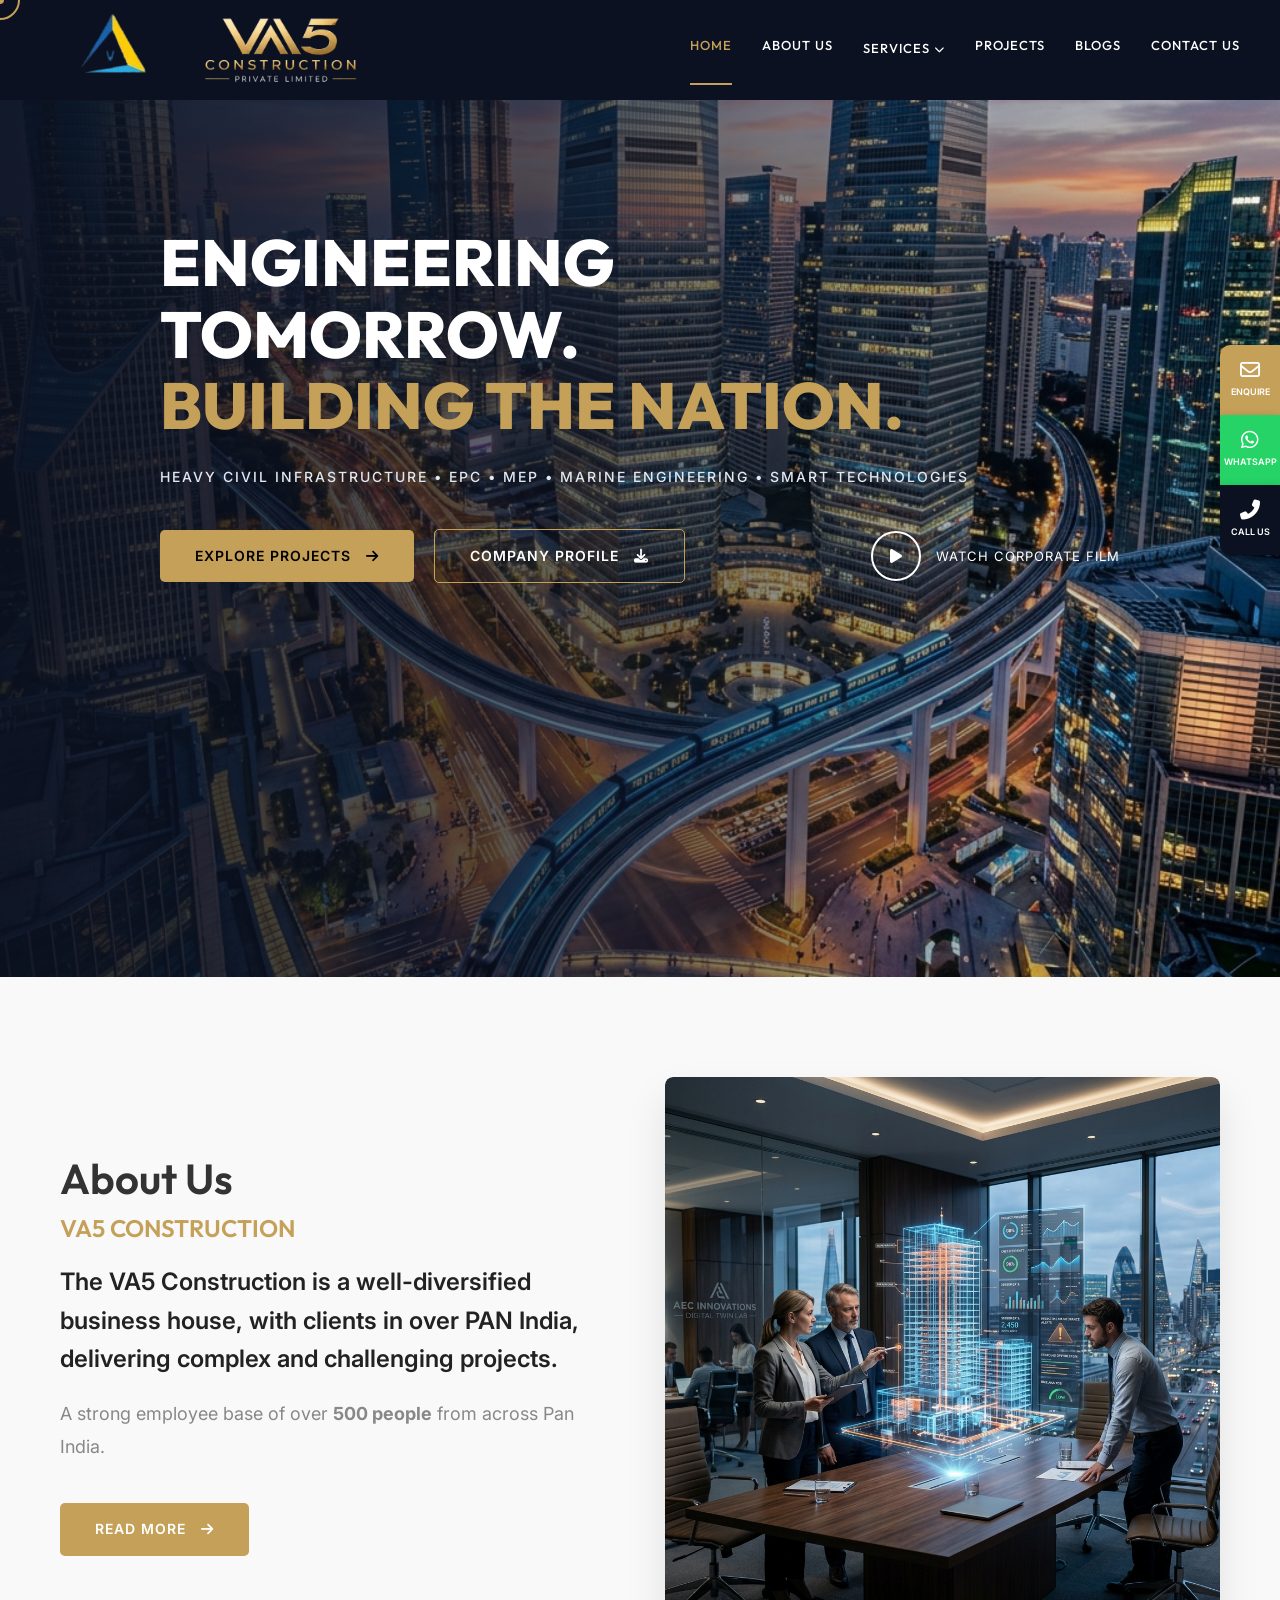
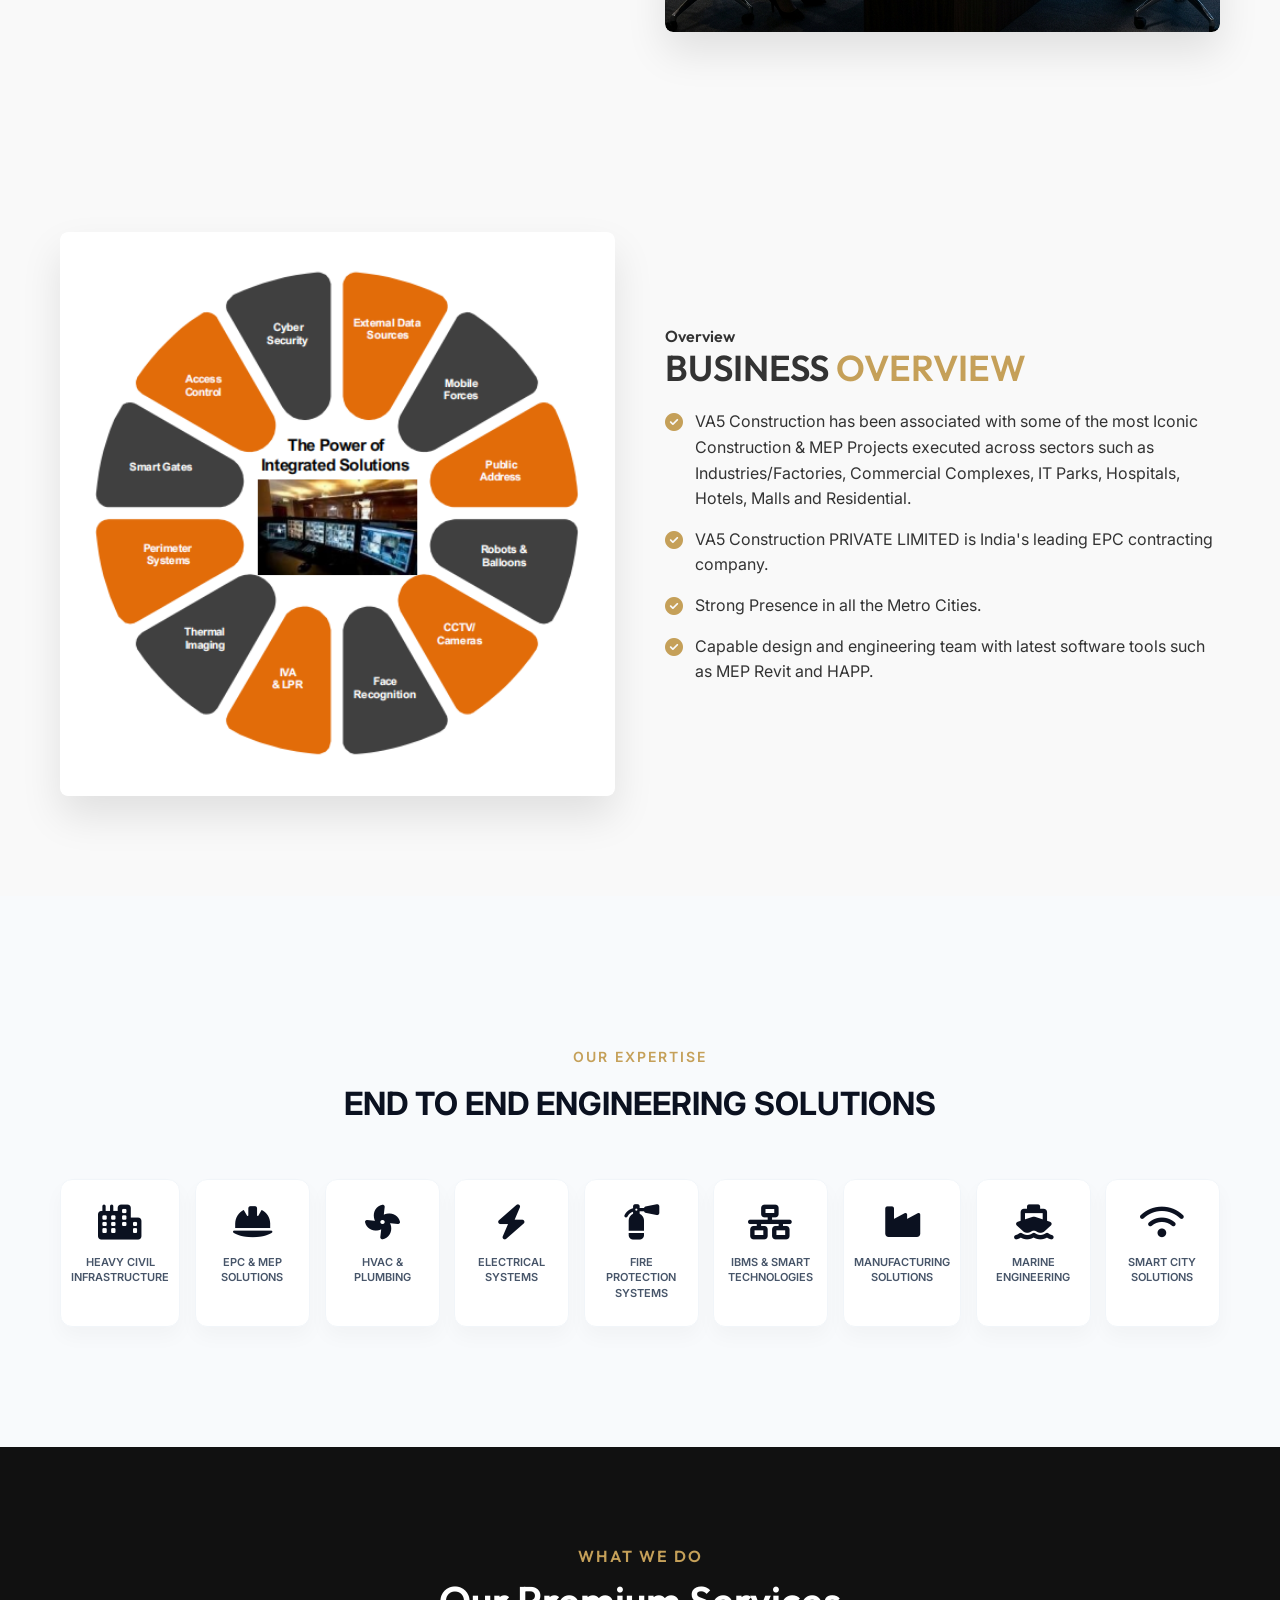
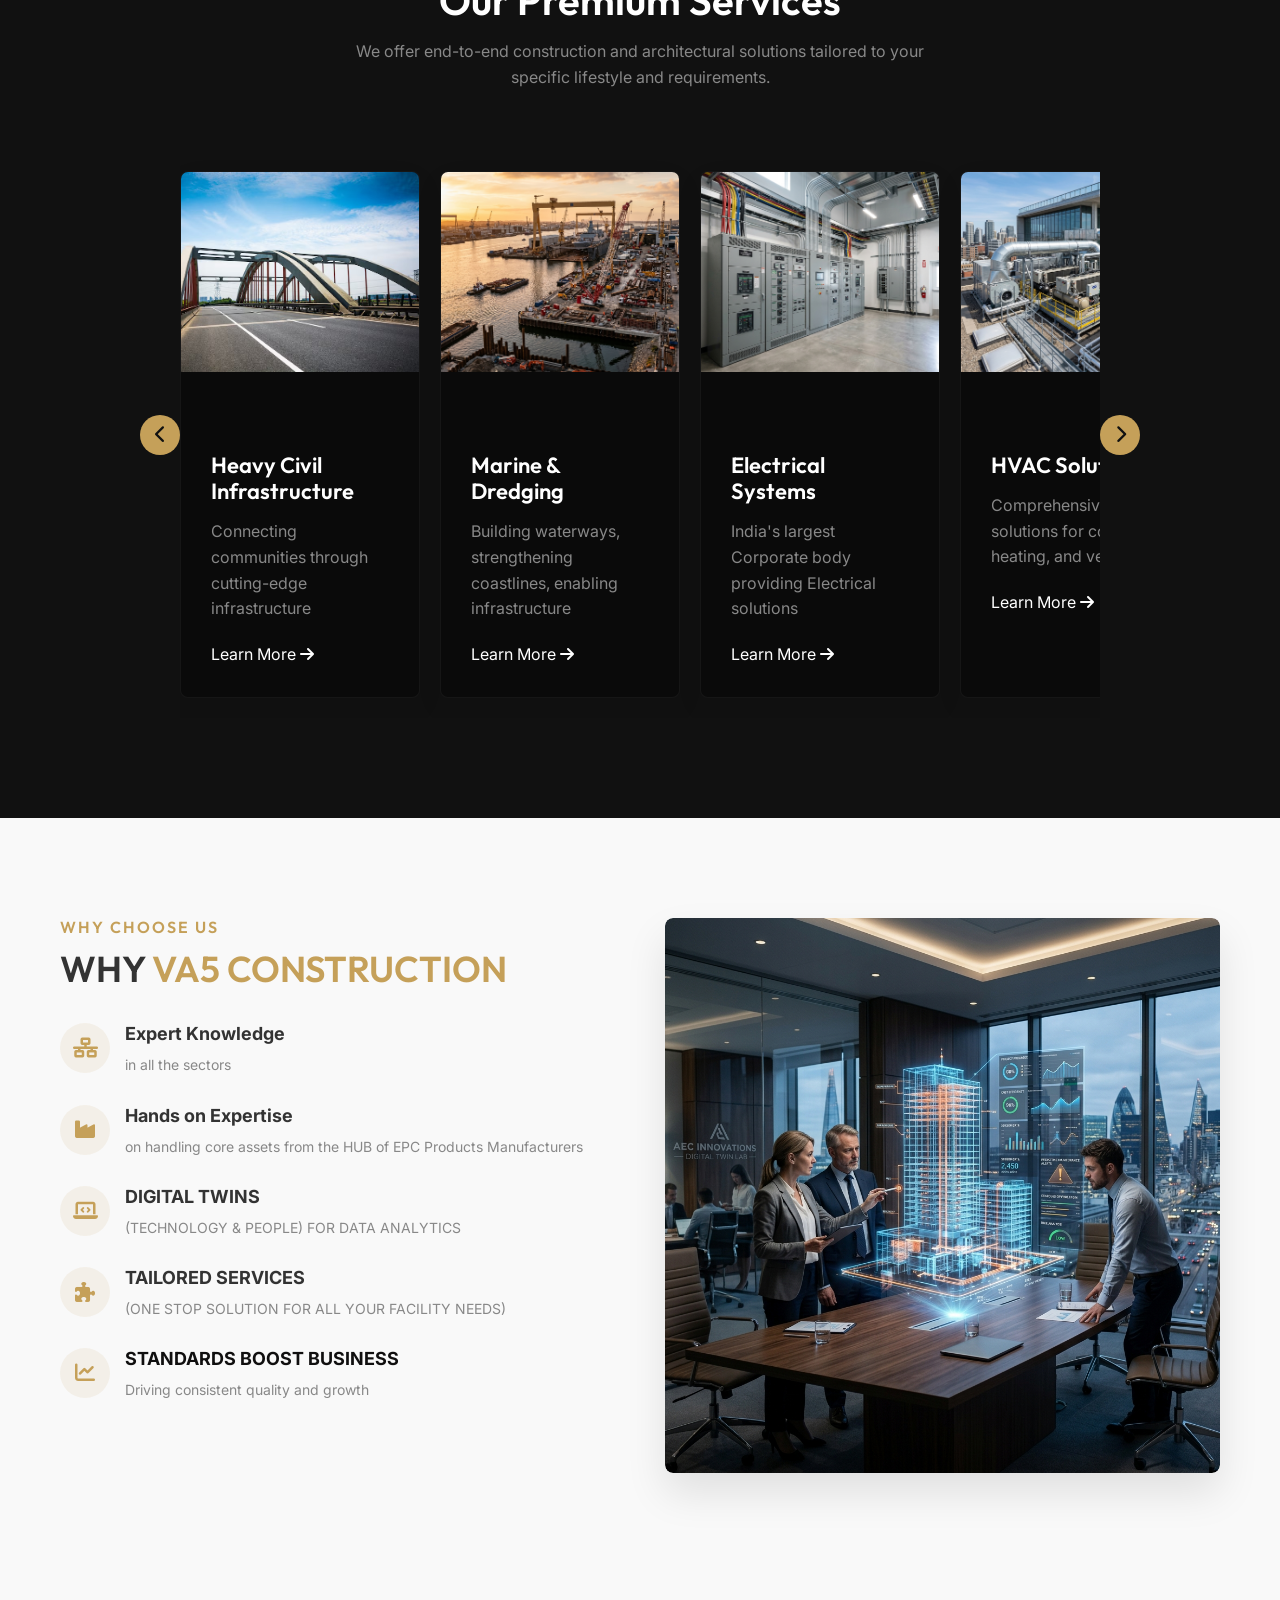
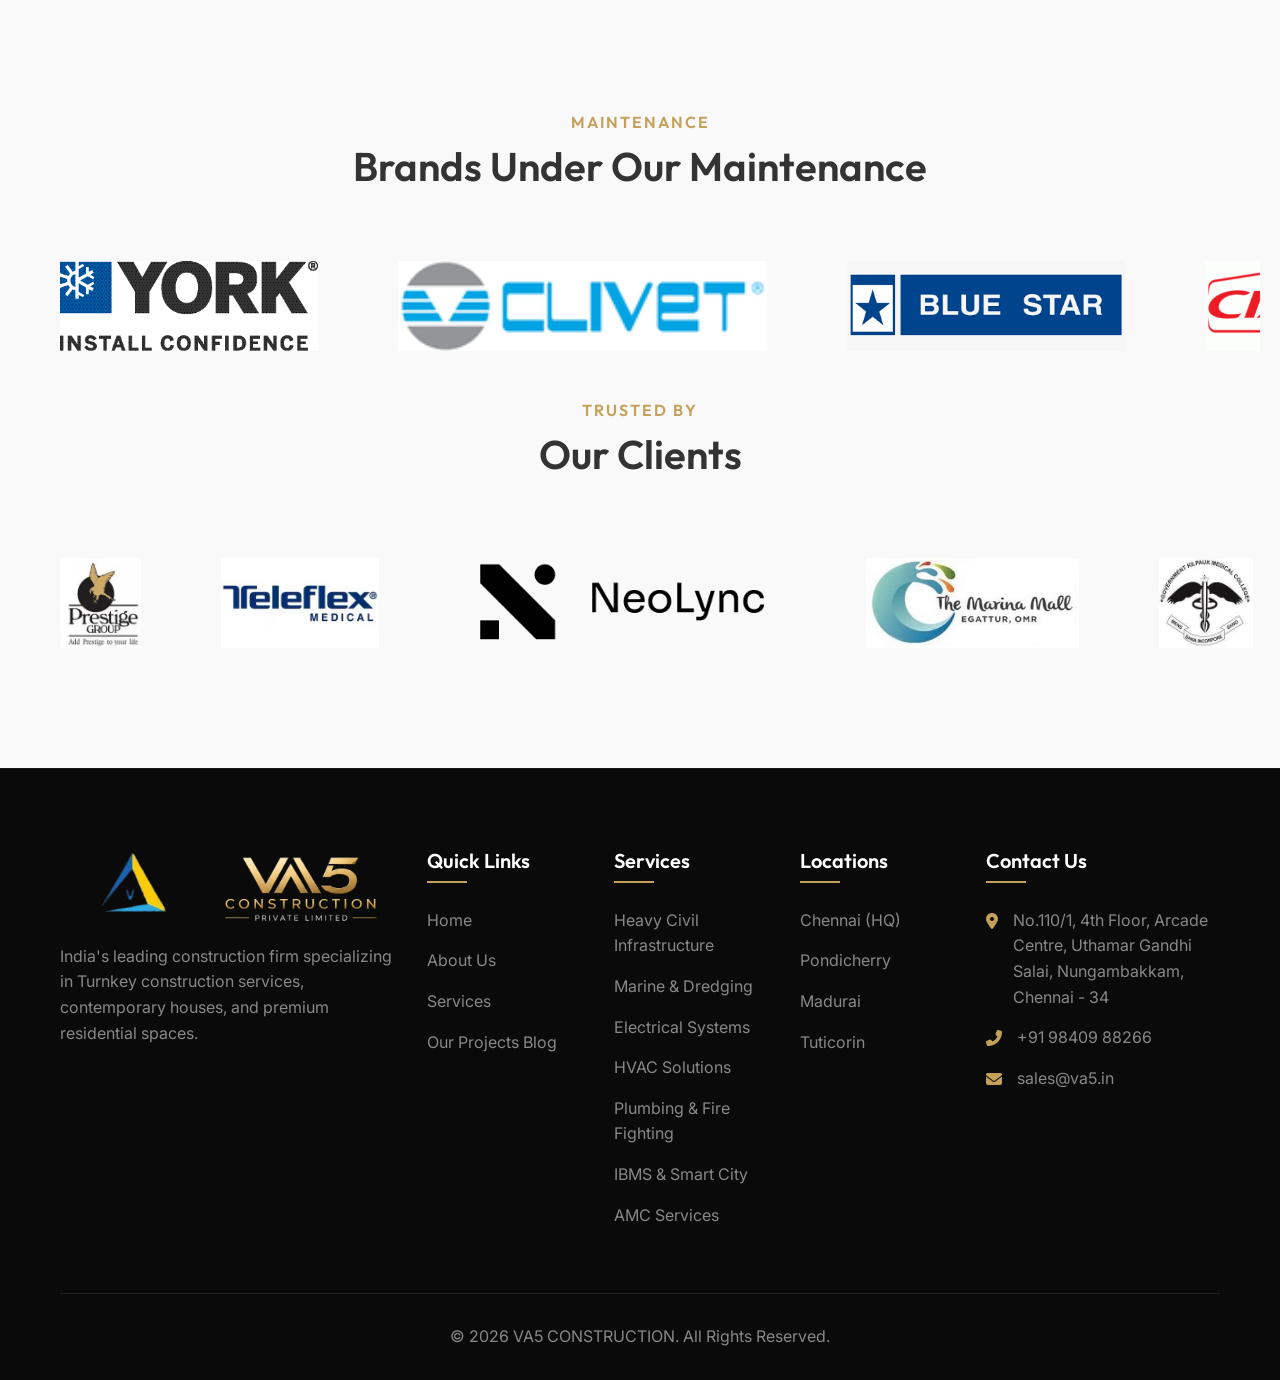
==== index.html @ 1f19b922 "New" ====
<!DOCTYPE html>

<html lang="en">

<head>
    <meta charset="utf-8" />
    <meta content="width=device-width, initial-scale=1.0" name="viewport" />
    <meta content="VA5 CONSTRUCTION - Building dream homes and commercial spaces with quality and expertise in Chennai"
        name="description" />
    <title>VA5 CONSTRUCTION | Top Builders in Chennai</title>
    <link href="css/style.css" rel="stylesheet" />
    <link href="https://cdnjs.cloudflare.com/ajax/libs/font-awesome/6.4.0/css/all.min.css" rel="stylesheet" />
</head>

<body>
    <!-- Top Bar -->
    <div class="top-bar">
        <a href="tel:+914445550705"><i class="fas fa-phone-alt"></i> +91 44 4555 0705</a>
        <a href="mailto:info@va5construction.com"><i class="far fa-envelope"></i> info@va5construction.com</a>
    </div>
    <!-- Header -->
    <header>
        <div class="container navbar">
            <div class="logo">
                <img src="images/corporate/logo_cutout_fixed.png" style="height: 50px; margin-right: 15px;"
                    alt="VA5 Icon" />
                <img src="images/corporate/VA5.png" style="height: 40px;" alt="VA5 Construction" />
            </div>
            <nav class="nav-links">
                <a href="index.html" class="active">HOME</a>
                <a href="about.html">ABOUT US</a>
                <div class="nav-dropdown">
                    <a href="services.html" class="nav-dropdown-trigger">SERVICES <i class="fas fa-chevron-down" style="font-size: 10px;"></i></a>
                    <div class="nav-dropdown-content">
                        <a href="services.html#heavy-civil">Heavy Civil Infrastructure</a>
                        <a href="services.html#marine">Marine & Dredging Solutions</a>
                        <a href="services.html#electrical">Electrical Systems</a>
                        <a href="services.html#hvac">HVAC Solutions</a>
                        <a href="services.html#plumbing">Plumbing & Fire Fighting</a>
                        <a href="services.html#ibms">IBMS & Smart City</a>
                        <a href="services.html#amc">AMC Services</a>
                    </div>
                </div>
                <a href="projects.html">PROJECTS</a>
                <a href="blog.html">BLOGS</a>
                <a href="contact.html">CONTACT US</a>
            </nav>
            <button class="mobile-menu-btn">
                <i class="fas fa-bars"></i>
            </button>
        </div>
    </header>

    <!-- Hero Section -->
    <section class="hero">
        <div class="hero-slide active" style="background-image: url('images/hero_cityscape.png');"></div>
        <div class="hero-slide" style="background-image: url('images/hero_factory.png');"></div>
        <div class="hero-slide" style="background-image: url('images/hero_marine.png');"></div>
        <div class="hero-overlay"
            style="background: linear-gradient(to right, rgba(11,17,32,0.9) 0%, rgba(11,17,32,0.6) 50%, transparent 100%);">
        </div>
        <div class="container hero-content">
            <h1 class="reveal-up delay-100">ENGINEERING<br />TOMORROW.<br /><span>BUILDING THE NATION.</span></h1>
            <div class="hero-subtext reveal-up delay-200">
                HEAVY CIVIL INFRASTRUCTURE &bull; EPC &bull; MEP &bull; MARINE ENGINEERING &bull; SMART TECHNOLOGIES
            </div>
            <div class="hero-buttons reveal-up delay-300"
                style="display: flex; gap: 20px; align-items: center; flex-wrap: wrap;">
                <a class="btn" href="projects.html" style="background: var(--primary-color); color: #000;">EXPLORE
                    PROJECTS <i class="fas fa-arrow-right" style="margin-left: 10px;"></i></a>
                <a class="btn" href="Coporate Profile - VA5.pdf" target="_blank"
                    style="border: 1px solid var(--primary-color); background: transparent; color: #fff;">COMPANY
                    PROFILE <i class="fas fa-download" style="margin-left: 10px;"></i></a>
                <a class="btn-play" href="images/projects/Kunthukal Project 1.mp4" target="_blank"><i
                        class="fas fa-play"></i> WATCH CORPORATE FILM</a>
            </div>
        </div>

        <!-- Stats Bar -->
        <div class="stats-bar-wrapper reveal-up delay-400">
            <div class="stats-bar">
                <div class="stat-item">
                    <i class="far fa-building stat-icon"></i>
                    <div class="stat-text"><strong>2022</strong><span>ESTABLISHED</span></div>
                </div>
                <div class="stat-item">
                    <i class="fas fa-users stat-icon"></i>
                    <div class="stat-text"><strong>100+</strong><span>PROFESSIONALS</span></div>
                </div>
                <div class="stat-item">
                    <i class="fas fa-crane stat-icon"></i>
                    <div class="stat-text"><strong>500+</strong><span>PROJECTS DELIVERED</span></div>
                </div>
                <div class="stat-item">
                    <i class="fas fa-cog stat-icon"></i>
                    <div class="stat-text"><strong>25+</strong><span>ENGINEERING DISCIPLINES</span></div>
                </div>
                <div class="stat-item">
                    <i class="fas fa-map-marker-alt stat-icon"></i>
                    <div class="stat-text"><strong>PAN INDIA</strong><span>OPERATIONS</span></div>
                </div>
            </div>
        </div>
    </section>

    <!-- About Us Section -->
    <section class="section" style="background-color: var(--bg-light);">
        <div class="container">
            <div class="about-grid" style="align-items: center;">
                <div class="about-text reveal-left">
                    <h2 style="font-size: 42px; margin-bottom: 10px;">About Us</h2>
                    <h3 style="color: var(--primary-color); font-size: 24px; margin-bottom: 20px;">VA5 CONSTRUCTION</h3>
                    <p style="font-size: 24px; font-weight: 600; line-height: 1.6; margin-top: 20px; color: #222;">
                        The VA5 Construction is a well-diversified business house, with clients in over PAN India, delivering complex and challenging projects.
                    </p>
                    <p style="font-size: 18px; line-height: 1.8;">
                        A strong employee base of over <strong>500 people</strong> from across Pan India.
                    </p>
                    <a href="about.html" class="btn" style="margin-top: 20px;">READ MORE <i class="fas fa-arrow-right" style="margin-left: 10px;"></i></a>
                </div>
                <div class="about-img reveal-right">
                    <img src="images/why_us.png" alt="About VA5 Construction" style="width: 100%; border-radius: 8px; box-shadow: 0 10px 30px rgba(0,0,0,0.1);" />
                </div>
            </div>
        </div>
    </section>

    <!-- Business Overview Section -->
    <section class="section">
        <div class="container">
            <div class="about-grid" style="align-items: center;">
                <div class="about-img reveal-left">
                    <img src="images/service_business_overview.png" alt="Business Overview" style="width: 100%; border-radius: 8px; box-shadow: 0 10px 30px rgba(0,0,0,0.1);" />
                </div>
                <div class="about-text reveal-right">
                    <h4>Overview</h4>
                    <h2 style="font-size: 36px; margin-bottom: 20px;">BUSINESS <span>OVERVIEW</span></h2>
                    
                    <ul style="list-style-type: none; padding: 0;">
                        <li style="margin-bottom: 15px; display: flex; align-items: flex-start;">
                            <i class="fas fa-check-circle" style="color: var(--primary-color); margin-top: 5px; margin-right: 12px; font-size: 18px;"></i>
                            <span style="font-size: 16px; line-height: 1.6; color: var(--text-dark);">VA5 Construction has been associated with some of the most Iconic Construction &amp; MEP Projects executed across sectors such as Industries/Factories, Commercial Complexes, IT Parks, Hospitals, Hotels, Malls and Residential.</span>
                        </li>
                        <li style="margin-bottom: 15px; display: flex; align-items: flex-start;">
                            <i class="fas fa-check-circle" style="color: var(--primary-color); margin-top: 5px; margin-right: 12px; font-size: 18px;"></i>
                            <span style="font-size: 16px; line-height: 1.6; color: var(--text-dark);">VA5 Construction PRIVATE LIMITED is India's leading EPC contracting company.</span>
                        </li>
                        <li style="margin-bottom: 15px; display: flex; align-items: flex-start;">
                            <i class="fas fa-check-circle" style="color: var(--primary-color); margin-top: 5px; margin-right: 12px; font-size: 18px;"></i>
                            <span style="font-size: 16px; line-height: 1.6; color: var(--text-dark);">Strong Presence in all the Metro Cities.</span>
                        </li>
                        <li style="margin-bottom: 15px; display: flex; align-items: flex-start;">
                            <i class="fas fa-check-circle" style="color: var(--primary-color); margin-top: 5px; margin-right: 12px; font-size: 18px;"></i>
                            <span style="font-size: 16px; line-height: 1.6; color: var(--text-dark);">Capable design and engineering team with latest software tools such as MEP Revit and HAPP.</span>
                        </li>
                    </ul>
                </div>
            </div>
        </div>
    </section>

    <!-- Expertise Section -->
    <section class="expertise-section section">
        <div class="container">
            <div class="expertise-title reveal-up">Our Expertise</div>
            <div class="expertise-subtitle reveal-up delay-100">END TO END ENGINEERING SOLUTIONS</div>

            <div class="expertise-grid">
                <div class="expertise-card reveal-scale delay-100"><i class="fas fa-city"></i><span>Heavy
                        Civil<br />Infrastructure</span></div>
                <div class="expertise-card reveal-scale delay-200"><i class="fas fa-hard-hat"></i><span>EPC &
                        MEP<br />Solutions</span></div>
                <div class="expertise-card reveal-scale delay-300"><i class="fas fa-fan"></i><span>HVAC
                        &<br />Plumbing</span></div>
                <div class="expertise-card reveal-scale delay-400"><i
                        class="fas fa-bolt"></i><span>Electrical<br />Systems</span></div>
                <div class="expertise-card reveal-scale delay-500"><i class="fas fa-fire-extinguisher"></i><span>Fire
                        Protection<br />Systems</span></div>
                <div class="expertise-card reveal-scale delay-600"><i class="fas fa-network-wired"></i><span>IBMS &
                        Smart<br />Technologies</span></div>
                <div class="expertise-card reveal-scale delay-100"><i
                        class="fas fa-industry"></i><span>Manufacturing<br />Solutions</span></div>
                <div class="expertise-card reveal-scale delay-200"><i
                        class="fas fa-ship"></i><span>Marine<br />Engineering</span></div>
                <div class="expertise-card reveal-scale delay-300"><i class="fas fa-wifi"></i><span>Smart
                        City<br />Solutions</span></div>
            </div>
        </div>
    </section>
    <!-- Services Overview -->
    <section class="section section-dark">
        <div class="container">
            <div class="section-title reveal-up">
                <h4>What We Do</h4>
                <h2>Our Premium Services</h2>
                <p>We offer end-to-end construction and architectural solutions tailored to your specific lifestyle and
                    requirements.</p>
            </div>
                        <div class="services-carousel-container">
                <button class="carousel-btn prev" id="servPrev"><i class="fas fa-chevron-left"></i></button>
                <div class="services-slider" id="servSlider">
                    <!-- Slide 1 -->
                    <div class="service-card tilt-card">
                        <div class="service-img">
                            <img alt="Heavy Civil Infrastructure" src="images/HEAVY CIVIL INFRASTRUCTURE/Bridges Roads & Infrastructure Development Works.png" style="height: 200px; object-fit: cover;" />
                        </div>
                        <div class="service-content">
                            <h3>Heavy Civil Infrastructure</h3>
                            <p>Connecting communities through cutting-edge infrastructure</p>
                            <a href="services.html" class="service-link">Learn More <i class="fas fa-arrow-right"></i></a>
                        </div>
                    </div>
                    <!-- Slide 2 -->
                    <div class="service-card tilt-card">
                        <div class="service-img">
                            <img alt="Marine & Dredging Solutions" src="images/hero_marine.png" style="height: 200px; object-fit: cover;" />
                        </div>
                        <div class="service-content">
                            <h3>Marine & Dredging</h3>
                            <p>Building waterways, strengthening coastlines, enabling infrastructure</p>
                            <a href="services.html" class="service-link">Learn More <i class="fas fa-arrow-right"></i></a>
                        </div>
                    </div>
                    <!-- Slide 3 -->
                    <div class="service-card tilt-card">
                        <div class="service-img">
                            <img alt="Electrical Systems" src="images/service_electrical.png" style="height: 200px; object-fit: cover;" />
                        </div>
                        <div class="service-content">
                            <h3>Electrical Systems</h3>
                            <p>India's largest Corporate body providing Electrical solutions</p>
                            <a href="services.html" class="service-link">Learn More <i class="fas fa-arrow-right"></i></a>
                        </div>
                    </div>
                    <!-- Slide 4 -->
                    <div class="service-card tilt-card">
                        <div class="service-img">
                            <img alt="HVAC Solutions" src="images/service_hvac.png" style="height: 200px; object-fit: cover;" />
                        </div>
                        <div class="service-content">
                            <h3>HVAC Solutions</h3>
                            <p>Comprehensive solutions for cooling, heating, and ventilation</p>
                            <a href="services.html" class="service-link">Learn More <i class="fas fa-arrow-right"></i></a>
                        </div>
                    </div>
                    <!-- Slide 5 -->
                    <div class="service-card tilt-card">
                        <div class="service-img">
                            <img alt="Plumbing & Fire Fighting" src="images/service_plumbing.png" style="height: 200px; object-fit: cover;" />
                        </div>
                        <div class="service-content">
                            <h3>Plumbing & Fire Fighting</h3>
                            <p>End-to-end solutions for robust building functionality</p>
                            <a href="services.html" class="service-link">Learn More <i class="fas fa-arrow-right"></i></a>
                        </div>
                    </div>
                    <!-- Slide 6 -->
                    <div class="service-card tilt-card">
                        <div class="service-img">
                            <img alt="IBMS & Smart City" src="images/service_verticals_ibms.png" style="height: 200px; object-fit: cover;" />
                        </div>
                        <div class="service-content">
                            <h3>IBMS & Smart City</h3>
                            <p>Advanced tech for secure, automated, and efficient infrastructure</p>
                            <a href="services.html" class="service-link">Learn More <i class="fas fa-arrow-right"></i></a>
                        </div>
                    </div>
                    <!-- Slide 7 -->
                    <div class="service-card tilt-card">
                        <div class="service-img">
                            <img alt="AMC Services" src="images/engineering_services.png" style="height: 200px; object-fit: cover;" />
                        </div>
                        <div class="service-content">
                            <h3>AMC Services</h3>
                            <p>Multi-brand maintenance capability for facility management</p>
                            <a href="services.html#amc" class="service-link">Learn More <i class="fas fa-arrow-right"></i></a>
                        </div>
                    </div>
                </div>
                <button class="carousel-btn next" id="servNext"><i class="fas fa-chevron-right"></i></button>
            </div>
            
            <script>
                document.addEventListener('DOMContentLoaded', function() {
                    const slider = document.getElementById('servSlider');
                    const prev = document.getElementById('servPrev');
                    const next = document.getElementById('servNext');
                    
                    if(slider && prev && next) {
                        const getScrollAmount = () => {
                            const card = slider.querySelector('.service-card');
                            return card ? card.offsetWidth + 20 : 280;
                        };
                        
                        next.addEventListener('click', () => {
                            slider.scrollBy({left: getScrollAmount(), behavior: 'smooth'});
                        });
                        
                        prev.addEventListener('click', () => {
                            slider.scrollBy({left: -getScrollAmount(), behavior: 'smooth'});
                        });

                        // Auto scroll function
                        function scrollRight() {
                            if (slider.scrollLeft + slider.clientWidth >= slider.scrollWidth - 10) {
                                slider.scrollTo({left: 0, behavior: 'smooth'});
                            } else {
                                slider.scrollBy({left: getScrollAmount(), behavior: 'smooth'});
                            }
                        }

                        let autoScroll = setInterval(scrollRight, 3000);

                        // Pause on hover
                        slider.parentElement.addEventListener('mouseenter', () => clearInterval(autoScroll));
                        slider.parentElement.addEventListener('mouseleave', () => {
                            autoScroll = setInterval(scrollRight, 3000);
                        });
                    }
                });
            </script>
        </div>
    </section>
    <!-- Why Choose Us Section -->
    <section class="section" id="why-us">
        <div class="container">
            <div class="about-grid" style="align-items: flex-start;">
                <div class="about-text reveal-left">
                    <h4
                        style="color: var(--primary-color); text-transform: uppercase; letter-spacing: 2px; margin-bottom: 10px;">
                        Why Choose Us</h4>
                    <h2 style="font-size: 36px; margin-bottom: 30px;">WHY <span>VA5 CONSTRUCTION</span></h2>
                    <div class="features" style="grid-template-columns: 1fr; gap: 25px; margin-top: 0;">
                        <div class="feature-item reveal-left delay-100">
                            <div class="feature-icon"><i class="fas fa-network-wired"></i></div>
                            <div>
                                <strong style="color: var(--text-dark); font-size: 18px;">Expert Knowledge</strong>
                                <p
                                    style="color: var(--text-muted); font-size: 14px; margin-top: 5px; margin-bottom: 0;">
                                    in all the sectors</p>
                            </div>
                        </div>
                        <div class="feature-item reveal-left delay-200">
                            <div class="feature-icon"><i class="fas fa-industry"></i></div>
                            <div>
                                <strong style="color: var(--text-dark); font-size: 18px;">Hands on Expertise</strong>
                                <p
                                    style="color: var(--text-muted); font-size: 14px; margin-top: 5px; margin-bottom: 0;">
                                    on handling core assets from the HUB of EPC Products Manufacturers</p>
                            </div>
                        </div>
                        <div class="feature-item reveal-left delay-300">
                            <div class="feature-icon"><i class="fas fa-laptop-code"></i></div>
                            <div>
                                <strong style="color: var(--text-dark); font-size: 18px;">DIGITAL TWINS</strong>
                                <p
                                    style="color: var(--text-muted); font-size: 14px; margin-top: 5px; margin-bottom: 0;">
                                    (TECHNOLOGY &amp; PEOPLE) FOR DATA ANALYTICS</p>
                            </div>
                        </div>
                        <div class="feature-item reveal-left delay-400">
                            <div class="feature-icon"><i class="fas fa-puzzle-piece"></i></div>
                            <div>
                                <strong style="color: var(--text-dark); font-size: 18px;">TAILORED SERVICES</strong>
                                <p
                                    style="color: var(--text-muted); font-size: 14px; margin-top: 5px; margin-bottom: 0;">
                                    (ONE STOP SOLUTION FOR ALL YOUR FACILITY NEEDS)</p>
                            </div>
                        </div>
                        <div class="feature-item reveal-left delay-500">
                            <div class="feature-icon"><i class="fas fa-chart-line"></i></div>
                            <div>
                                <strong style="color: #100f0f; font-size: 18px;">STANDARDS BOOST BUSINESS</strong>
                                <p
                                    style="color: var(--text-muted); font-size: 14px; margin-top: 5px; margin-bottom: 0;">
                                    Driving consistent quality and growth</p>
                            </div>
                        </div>
                    </div>
                </div>
                <div class="about-img reveal-right" style="position: sticky; top: 120px;">
                    <img alt="Why VA5 Construction" src="images/why_us.png" style="border-radius: 8px;" />
                </div>
            </div>
        </div>
    </section>
    <!-- Testimonials -->
    <section class="section">
                <!-- Brands Section -->
        <div class="container" style="max-width: 100%; overflow: hidden; padding-bottom: 40px; margin-top: 40px;">
            <div class="section-title reveal-up">
                <h4>Maintenance</h4>
                <h2>Brands Under Our Maintenance</h2>
            </div>
            <div class="marquee-container" style="background: transparent; padding: 10px 0;">
                <div class="marquee-content" style="animation-duration: 25s; animation-direction: reverse;">
                    <img src="images/brands/brand_0.png" alt="Brand 0"><img src="images/brands/brand_1.png" alt="Brand 1"><img src="images/brands/brand_2.png" alt="Brand 2"><img src="images/brands/brand_3.png" alt="Brand 3"><img src="images/brands/brand_4.png" alt="Brand 4"><img src="images/brands/brand_5.png" alt="Brand 5"><img src="images/brands/brand_6.png" alt="Brand 6"><img src="images/brands/brand_7.png" alt="Brand 7"><img src="images/brands/brand_8.png" alt="Brand 8"><img src="images/brands/brand_9.png" alt="Brand 9"><img src="images/brands/brand_10.png" alt="Brand 10">
                    <img src="images/brands/brand_0.png" alt="Brand 0"><img src="images/brands/brand_1.png" alt="Brand 1"><img src="images/brands/brand_2.png" alt="Brand 2"><img src="images/brands/brand_3.png" alt="Brand 3"><img src="images/brands/brand_4.png" alt="Brand 4"><img src="images/brands/brand_5.png" alt="Brand 5"><img src="images/brands/brand_6.png" alt="Brand 6"><img src="images/brands/brand_7.png" alt="Brand 7"><img src="images/brands/brand_8.png" alt="Brand 8"><img src="images/brands/brand_9.png" alt="Brand 9"><img src="images/brands/brand_10.png" alt="Brand 10">
                </div>
            </div>
        </div>

        <div class="container" style="max-width: 100%; overflow: hidden;">
            <div class="section-title reveal-up">
                <h4>Trusted By</h4>
                <h2>Our Clients</h2>
            </div>
            <div class="marquee-container">
                <div class="marquee-content">
                    <img src="images/clients/real_client_0.png" alt="Client 0"><img src="images/clients/real_client_1.png" alt="Client 1"><img src="images/clients/real_client_2.png" alt="Client 2"><img src="images/clients/real_client_3.png" alt="Client 3"><img src="images/clients/real_client_4.png" alt="Client 4"><img src="images/clients/real_client_5.png" alt="Client 5"><img src="images/clients/real_client_6.png" alt="Client 6"><img src="images/clients/real_client_7.png" alt="Client 7"><img src="images/clients/real_client_8.png" alt="Client 8"><img src="images/clients/real_client_9.png" alt="Client 9"><img src="images/clients/real_client_10.png" alt="Client 10"><img src="images/clients/real_client_11.png" alt="Client 11"><img src="images/clients/real_client_12.png" alt="Client 12"><img src="images/clients/real_client_13.png" alt="Client 13"><img src="images/clients/real_client_14.png" alt="Client 14"><img src="images/clients/real_client_15.png" alt="Client 15"><img src="images/clients/real_client_16.png" alt="Client 16"><img src="images/clients/real_client_17.png" alt="Client 17"><img src="images/clients/real_client_18.png" alt="Client 18">
                    <img src="images/clients/real_client_0.png" alt="Client 0"><img src="images/clients/real_client_1.png" alt="Client 1"><img src="images/clients/real_client_2.png" alt="Client 2"><img src="images/clients/real_client_3.png" alt="Client 3"><img src="images/clients/real_client_4.png" alt="Client 4"><img src="images/clients/real_client_5.png" alt="Client 5"><img src="images/clients/real_client_6.png" alt="Client 6"><img src="images/clients/real_client_7.png" alt="Client 7"><img src="images/clients/real_client_8.png" alt="Client 8"><img src="images/clients/real_client_9.png" alt="Client 9"><img src="images/clients/real_client_10.png" alt="Client 10"><img src="images/clients/real_client_11.png" alt="Client 11"><img src="images/clients/real_client_12.png" alt="Client 12"><img src="images/clients/real_client_13.png" alt="Client 13"><img src="images/clients/real_client_14.png" alt="Client 14"><img src="images/clients/real_client_15.png" alt="Client 15"><img src="images/clients/real_client_16.png" alt="Client 16"><img src="images/clients/real_client_17.png" alt="Client 17"><img src="images/clients/real_client_18.png" alt="Client 18">
                </div>
            </div>
        </div>
    </section>
    <!-- Footer -->
    <footer>
        <div class="container">
            <div class="footer-grid">
                <div class="footer-about">
                    <div class="logo">
                        <img src="images/corporate/logo_cutout_fixed.png" style="height: 40px; margin-right: 15px;"
                            alt="VA5 Icon" />
                        <img src="images/corporate/VA5.png" style="height: 32px;" alt="VA5 Construction" />
                    </div>
                    <p>India's leading construction firm specializing in Turnkey construction services, contemporary
                        houses, and premium residential spaces.</p>
                </div>
                <div>
                    <h3 class="footer-title">Quick Links</h3>
                    <ul class="footer-links">
                        <li><a href="index.html">Home</a></li>
                        <li><a href="about.html">About Us</a></li>
                        <li><a href="services.html">Services</a></li>
                        <li><a href="projects.html">Our Projects</a>
                            <a href="blog.html">Blog</a>
                        </li>
                    </ul>
                </div>
                <div>
                    <h3 class="footer-title">Services</h3>
                    <ul class="footer-links">
                        <li><a href="services.html#heavy-civil">Heavy Civil Infrastructure</a></li>
                        <li><a href="services.html#marine">Marine &amp; Dredging</a></li>
                        <li><a href="services.html#electrical">Electrical Systems</a></li>
                        <li><a href="services.html#hvac">HVAC Solutions</a></li>
                        <li><a href="services.html#plumbing">Plumbing &amp; Fire Fighting</a></li>
                        <li><a href="services.html#ibms">IBMS &amp; Smart City</a></li>
                        <li><a href="services.html#amc">AMC Services</a></li>
                    </ul>
                </div>
                <div>
                    <h3 class="footer-title">Locations</h3>
                    <ul class="footer-links">
                        <li><a href="#">Chennai (HQ)</a></li>
                        <li><a href="#">Pondicherry</a></li>
                        <li><a href="#">Madurai</a></li>
                        <li><a href="#">Tuticorin</a></li>
                    </ul>
                </div>
                <div>
                    <h3 class="footer-title">Contact Us</h3>
                    <ul class="footer-contact">
                        <li>
                            <i class="fas fa-map-marker-alt"></i>
                            <span>No.110/1, 4th Floor, Arcade Centre, Uthamar Gandhi Salai, Nungambakkam, Chennai -
                                34</span>
                        </li>
                        <li>
                            <i class="fas fa-phone-alt"></i>
                            <span>+91 98409 88266</span>
                        </li>
                        <li>
                            <i class="fas fa-envelope"></i>
                            <span>sales@va5.in</span>
                        </li>
                    </ul>
                </div>
            </div>
            <div class="footer-bottom">
                <p>© 2026 VA5 CONSTRUCTION. All Rights Reserved.</p>
            </div>
        </div>
    </footer>
    <!-- Floating Contact Buttons -->
    <div class="floating-contact">
        <a href="contact.html" class="floating-btn btn-enquire" title="Enquire Now">
            <i class="far fa-envelope"></i>
            <span>ENQUIRE</span>
        </a>
        <a href="https://api.whatsapp.com/send?phone=919840988266" target="_blank" class="floating-btn btn-whatsapp"
            title="Chat on WhatsApp">
            <i class="fab fa-whatsapp"></i>
            <span>WHATSAPP</span>
        </a>
        <a href="tel:+919840988266" class="floating-btn btn-call" title="Call Us">
            <i class="fas fa-phone-alt"></i>
            <span>CALL US</span>
        </a>
    </div>
    <script src="js/main.js"></script>
</body>

</html>
---- css/style.css ----
@import url('https://fonts.googleapis.com/css2?family=Outfit:wght@300;400;500;600;700&family=Inter:wght@300;400;500&display=swap');

:root {
    --primary-color: #C5A059; /* Luxury Gold */
    --primary-hover: #b08d4a;
    --dark-bg: #111111;
    --darker-bg: #0a0a0a;
    --light-bg: #f9f9f9;
    --text-light: #ffffff;
    --text-dark: #333333;
    --text-muted: #888888;
    --font-heading: 'Outfit', sans-serif;
    --font-body: 'Inter', sans-serif;
    --transition: all 0.3s ease;
}

* {
    margin: 0;
    padding: 0;
    box-sizing: border-box;
}

html {
    scroll-behavior: smooth;
}

body {
    font-family: var(--font-body);
    color: var(--text-dark);
    background-color: var(--light-bg);
    line-height: 1.6;
    overflow-x: hidden;
}

h1, h2, h3, h4, h5, h6 {
    font-family: var(--font-heading);
    font-weight: 600;
    line-height: 1.2;
}

a {
    text-decoration: none;
    color: inherit;
    transition: var(--transition);
}

ul {
    list-style: none;
}

.container {
    width: 100%;
    max-width: 1200px;
    margin: 0 auto;
    padding: 0 20px;
}

.btn {
    display: inline-block;
    padding: 12px 30px;
    background-color: var(--primary-color);
    color: var(--text-light);
    font-weight: 500;
    text-transform: uppercase;
    letter-spacing: 1px;
    border-radius: 4px;
    border: none;
    cursor: pointer;
    transition: var(--transition);
}

.btn:hover {
    background-color: var(--primary-hover);
    color: var(--text-light);
}

.btn-outline {
    background-color: transparent;
    border: 2px solid var(--primary-color);
    color: var(--primary-color);
}

.btn-outline:hover {
    background-color: var(--primary-color);
    color: var(--text-light);
}

/* Header & Nav */
header {
    background-color: #ffffff;
    color: var(--text-dark);
    position: fixed;
    top: 0;
    width: 100%;
    z-index: 1000;
    transition: var(--transition);
    border-bottom: 1px solid rgba(0,0,0,0.1);
}

header.sticky {
    background-color: rgba(255, 255, 255, 0.95);
    backdrop-filter: blur(10px);
    box-shadow: 0 4px 6px rgba(0,0,0,0.1);
}

.navbar {
    display: flex;
    justify-content: space-between;
    align-items: center;
    padding: 15px 0;
}

.logo {
    display: flex;
    align-items: center;
}

.logo img {
    height: 50px;
    margin-right: 15px;
}

.logo h1 {
    font-size: 24px;
    color: var(--primary-color);
    letter-spacing: 1px;
}

.logo span {
    color: var(--text-dark);
    font-weight: 300;
}

.nav-links {
    display: flex;
    gap: 30px;
}

.nav-links a {
    font-family: var(--font-heading);
    font-weight: 500;
    text-transform: uppercase;
    font-size: 14px;
    letter-spacing: 1px;
    color: var(--text-dark);
    position: relative;
}

.nav-links a::after {
    content: '';
    position: absolute;
    width: 0;
    height: 2px;
    bottom: -5px;
    left: 0;
    background-color: var(--primary-color);
    transition: var(--transition);
}

.nav-links a:hover::after, .nav-links a.active::after {
    width: 100%;
}

.nav-links a.active {
    color: var(--primary-color);
}

.mobile-menu-btn {
    display: none;
    background: none;
    border: none;
    color: var(--text-dark);
    font-size: 24px;
    cursor: pointer;
}

/* Hero Section */
.hero {
    height: 100vh;
    position: relative;
    overflow: hidden;
    background-color: var(--darker-bg);
}

.hero-slide {
    position: absolute;
    top: 0;
    left: 0;
    width: 100%;
    height: 100%;
    opacity: 0;
    transition: opacity 1s ease-in-out;
    background-size: cover;
    background-position: center;
}

.hero-slide.active {
    opacity: 1;
}

.hero-overlay {
    position: absolute;
    top: 0;
    left: 0;
    width: 100%;
    height: 100%;
    background: linear-gradient(to right, rgba(0,0,0,0.8), rgba(0,0,0,0.3));
}

.hero-content {
    position: relative;
    z-index: 2;
    height: 100%;
    display: flex;
    flex-direction: column;
    justify-content: center;
    color: var(--text-light);
    max-width: 800px;
    padding-top: 80px;
}

.hero-content h4 {
    font-size: 20px;
    color: var(--primary-color);
    text-transform: uppercase;
    letter-spacing: 2px;
    margin-bottom: 15px;
    animation: slideUp 1s ease 0.2s both;
}

.hero-content h1 {
    font-size: 60px;
    margin-bottom: 25px;
    line-height: 1.1;
    animation: slideUp 1s ease 0.4s both;
}

.hero-content p {
    font-size: 18px;
    margin-bottom: 40px;
    max-width: 600px;
    color: #e0e0e0;
    animation: slideUp 1s ease 0.6s both;
}

.hero-buttons {
    display: flex;
    gap: 20px;
    animation: slideUp 1s ease 0.8s both;
}

@keyframes slideUp {
    from { transform: translateY(50px); opacity: 0; }
    to { transform: translateY(0); opacity: 1; }
}

/* Sections */
.section {
    padding: 100px 0;
}

.section-dark {
    background-color: var(--dark-bg);
    color: var(--text-light);
}

.section-title {
    text-align: center;
    margin-bottom: 60px;
}

.section-title h4 {
    color: var(--primary-color);
    text-transform: uppercase;
    letter-spacing: 2px;
    margin-bottom: 10px;
}

.section-title h2 {
    font-size: 40px;
    color: inherit;
}

.section-title p {
    color: var(--text-muted);
    max-width: 600px;
    margin: 15px auto 0;
}

/* About Section */
.about-grid {
    display: grid;
    grid-template-columns: 1fr 1fr;
    gap: 50px;
    align-items: center;
}

.about-img {
    position: relative;
    border-radius: 8px;
    overflow: hidden;
    box-shadow: 0 20px 40px rgba(0,0,0,0.1);
}

.about-img img {
    width: 100%;
    display: block;
    transition: transform 0.5s ease;
}

.about-img:hover img {
    transform: scale(1.05);
}

.about-text h2 {
    font-size: 36px;
    margin-bottom: 20px;
    color: var(--text-dark);
}

.section-dark .about-text h2 {
    color: var(--text-light);
}

.about-text h2 span {
    color: var(--primary-color);
}

.about-text p {
    margin-bottom: 20px;
    color: var(--text-muted);
}

.features {
    display: grid;
    grid-template-columns: 1fr 1fr;
    gap: 20px;
    margin-top: 30px;
}

.feature-item {
    display: flex;
    align-items: center;
    gap: 15px;
}

.feature-icon {
    width: 50px;
    height: 50px;
    background-color: rgba(197, 160, 89, 0.1);
    color: var(--primary-color);
    display: flex;
    align-items: center;
    justify-content: center;
    border-radius: 50%;
    font-size: 20px;
}

/* Services Grid */
.services-grid {
    display: grid;
    grid-template-columns: repeat(auto-fit, minmax(300px, 1fr));
    gap: 30px;
}

.service-card {
    background-color: #fff;
    border-radius: 8px;
    overflow: hidden;
    box-shadow: 0 10px 30px rgba(0,0,0,0.05);
    transition: var(--transition);
}

.section-dark .service-card {
    background-color: var(--darker-bg);
    border: 1px solid rgba(255,255,255,0.05);
}

.service-card:hover {
    transform: translateY(-10px);
    box-shadow: 0 15px 40px rgba(0,0,0,0.1);
}

.service-img {
    height: 250px;
    overflow: hidden;
}

.service-img img {
    width: 100%;
    height: 100%;
    object-fit: cover;
    transition: transform 0.5s ease;
}

.service-card:hover .service-img img {
    transform: scale(1.1);
}

.service-content {
    padding: 30px;
}

.service-content h3 {
    font-size: 22px;
    margin-bottom: 15px;
}

.service-content p {
    color: var(--text-muted);
    margin-bottom: 20px;
}

/* Footer */
footer {
    background-color: var(--darker-bg);
    color: var(--text-light);
    padding: 80px 0 30px;
    border-top: 1px solid rgba(255,255,255,0.05);
}

.footer-grid {
    display: grid;
    grid-template-columns: 2fr 1fr 1fr 1fr 1.5fr; /* 5 columns */
    gap: 30px;
    margin-bottom: 50px;
}

.footer-about p {
    color: var(--text-muted);
    margin-top: 20px;
}

.footer-title {
    font-size: 20px;
    margin-bottom: 25px;
    position: relative;
    padding-bottom: 10px;
}

.footer-title::after {
    content: '';
    position: absolute;
    left: 0;
    bottom: 0;
    width: 40px;
    height: 2px;
    background-color: var(--primary-color);
}

.footer-links li {
    margin-bottom: 15px;
}

.footer-links a {
    color: var(--text-muted);
}

.footer-links a:hover {
    color: var(--primary-color);
    padding-left: 5px;
}

.footer-contact li {
    display: flex;
    margin-bottom: 15px;
    color: var(--text-muted);
}

.footer-contact i {
    color: var(--primary-color);
    margin-right: 15px;
    margin-top: 5px;
}

.footer-bottom {
    text-align: center;
    padding-top: 30px;
    border-top: 1px solid rgba(255,255,255,0.1);
    color: var(--text-muted);
}

/* Page Header */
.page-header {
    height: 40vh;
    background-color: var(--dark-bg);
    position: relative;
    display: flex;
    align-items: center;
    justify-content: center;
    text-align: center;
    color: var(--text-light);
    padding-top: 80px;
}

.page-header::before {
    content: '';
    position: absolute;
    top: 0;
    left: 0;
    width: 100%;
    height: 100%;
    background-image: url('../images/hero2.png');
    background-size: cover;
    background-position: center;
    opacity: 0.3;
}

.page-header-content {
    position: relative;
    z-index: 1;
}

.page-header h1 {
    font-size: 48px;
    margin-bottom: 10px;
}

.breadcrumb {
    color: var(--primary-color);
}

.breadcrumb a {
    color: var(--text-light);
}

/* Contact Page */
.contact-grid {
    display: grid;
    grid-template-columns: 1fr 2fr;
    gap: 50px;
}

.contact-info-card {
    background: #fff;
    padding: 30px;
    border-radius: 8px;
    box-shadow: 0 10px 30px rgba(0,0,0,0.05);
    margin-bottom: 30px;
    display: flex;
    gap: 20px;
}

.contact-info-card i {
    font-size: 30px;
    color: var(--primary-color);
}

.contact-info-card h4 {
    margin-bottom: 5px;
}

.contact-info-card p {
    color: var(--text-muted);
}

.contact-form {
    background: #fff;
    padding: 40px;
    border-radius: 8px;
    box-shadow: 0 10px 30px rgba(0,0,0,0.05);
}

.form-group {
    margin-bottom: 20px;
}

.form-control {
    width: 100%;
    padding: 15px;
    border: 1px solid #eee;
    border-radius: 4px;
    font-family: var(--font-body);
    font-size: 16px;
    transition: var(--transition);
}

.form-control:focus {
    outline: none;
    border-color: var(--primary-color);
}

textarea.form-control {
    height: 150px;
    resize: vertical;
}

/* Blog */
.blog-card {
    background: #fff;
    border-radius: 8px;
    overflow: hidden;
    box-shadow: 0 10px 30px rgba(0,0,0,0.05);
}

.blog-img {
    height: 220px;
    overflow: hidden;
}

.blog-img img {
    width: 100%;
    height: 100%;
    object-fit: cover;
    transition: transform 0.5s ease;
}

.blog-card:hover .blog-img img {
    transform: scale(1.1);
}

.blog-content {
    padding: 30px;
}

.blog-meta {
    display: flex;
    gap: 15px;
    color: var(--primary-color);
    font-size: 14px;
    margin-bottom: 10px;
}

.blog-content h3 {
    margin-bottom: 15px;
    font-size: 22px;
}

.blog-content p {
    color: var(--text-muted);
    margin-bottom: 20px;
}

/* Responsive */
@media (max-width: 992px) {
    .about-grid, .contact-grid {
        grid-template-columns: 1fr;
    }
    .footer-grid {
        grid-template-columns: 1fr 1fr;
    }
}

@media (max-width: 768px) {
    .nav-links {
        position: fixed;
        top: 80px;
        left: -100%;
        width: 100%;
        height: calc(100vh - 80px);
        background-color: #ffffff;
        flex-direction: column;
        align-items: center;
        padding-top: 50px;
        transition: 0.5s;
    }
    
    .nav-links.active {
        left: 0;
    }
    
    .mobile-menu-btn {
        display: block;
    }
    
    .hero-content h1 {
        font-size: 40px;
    }
    
    .footer-grid {
        grid-template-columns: 1fr;
    }
}

/* Budget Estimator */
.estimator-header {
    display: flex;
    gap: 20px;
    align-items: center;
    margin-bottom: 20px;
    flex-wrap: wrap;
}
.estimator-header select {
    padding: 10px;
    border: 1px solid #ccc;
    border-radius: 4px;
    font-family: inherit;
    font-size: 16px;
}
.estimator-table {
    width: 100%;
    border-collapse: collapse;
    margin-bottom: 30px;
    background: #fff;
}
.estimator-table th, .estimator-table td {
    padding: 15px;
    border: 1px solid #eee;
    text-align: left;
    vertical-align: middle;
}
.estimator-table th {
    background-color: #fafafa;
    font-weight: 600;
    color: #333;
}
.estimator-table input {
    width: 100%;
    padding: 10px;
    border: 1px solid #ccc;
    border-radius: 4px;
    font-family: inherit;
}
.estimator-table .cost-col {
    text-align: right;
    font-weight: 600;
    color: #333;
}
.estimator-table .total-row td {
    font-weight: 700;
    font-size: 18px;
    text-align: right;
    background-color: #fafafa;
}
.estimator-btn-container {
    text-align: center;
}
.estimator-btn {
    background-color: #f4c150;
    color: #000;
    padding: 15px 40px;
    border-radius: 30px;
    font-weight: 700;
    border: none;
    cursor: pointer;
    text-transform: uppercase;
    transition: var(--transition);
}
.estimator-btn:hover {
    background-color: #d8a635;
}
@media (max-width: 768px) {
    .estimator-table {
        display: block;
        overflow-x: auto;
        white-space: nowrap;
    }
}

/* Floating Contact Buttons */
.floating-contact {
    position: fixed;
    bottom: 30px;
    right: 30px;
    display: flex;
    flex-direction: column;
    gap: 15px;
    z-index: 1000;
}
.floating-btn {
    width: 60px;
    height: 60px;
    border-radius: 50%;
    display: flex;
    align-items: center;
    justify-content: center;
    font-size: 30px;
    color: #fff;
    box-shadow: 0 4px 10px rgba(0,0,0,0.3);
    transition: var(--transition);
}
.floating-btn:hover {
    transform: translateY(-5px);
    color: #fff;
}
.btn-whatsapp {
    background-color: #25D366;
}
.btn-whatsapp:hover {
    background-color: #1ebe57;
}
.btn-call {
    background-color: var(--primary-color);
}
.btn-call:hover {
    background-color: var(--primary-hover);
}


/* Modern Custom Cursor */
@media (pointer: fine) {
    body, a, button, select, input, textarea, .tilt-card {
        cursor: none !important;
    }

    .custom-cursor-dot {
        width: 8px;
        height: 8px;
        background-color: var(--primary-color);
        border-radius: 50%;
        position: fixed;
        top: 0;
        left: 0;
        pointer-events: none;
        z-index: 9999;
        transform: translate(-50%, -50%);
        transition: width 0.2s, height 0.2s;
    }

    .custom-cursor-outline {
        width: 40px;
        height: 40px;
        border: 2px solid var(--primary-color);
        border-radius: 50%;
        position: fixed;
        top: 0;
        left: 0;
        pointer-events: none;
        z-index: 9998;
        transform: translate(-50%, -50%);
        transition: width 0.2s, height 0.2s, background-color 0.2s, border-color 0.2s;
    }

    /* Hover effects */
    .custom-cursor-dot.hovered {
        width: 0;
        height: 0;
    }

    .custom-cursor-outline.hovered {
        width: 60px;
        height: 60px;
        background-color: rgba(0, 86, 179, 0.1);
        border-color: var(--primary-color);
    }
}

/* Advanced Scroll Animations */
.reveal, .reveal-left, .reveal-right, .reveal-scale, .reveal-up {
    opacity: 0;
    will-change: transform, opacity;
}

.reveal {
    transform: translateY(50px);
    transition: all 0.8s cubic-bezier(0.5, 0, 0, 1);
}

.reveal-up {
    transform: translateY(100px);
    transition: all 1s cubic-bezier(0.5, 0, 0, 1);
}

.reveal-left {
    transform: translateX(-100px);
    transition: all 0.9s cubic-bezier(0.5, 0, 0, 1);
}

.reveal-right {
    transform: translateX(100px);
    transition: all 0.9s cubic-bezier(0.5, 0, 0, 1);
}

.reveal-scale {
    transform: scale(0.85);
    transition: all 0.8s cubic-bezier(0.34, 1.56, 0.64, 1); /* slight bounce */
}

/* Stagger delays */
.delay-100 { transition-delay: 100ms; }
.delay-200 { transition-delay: 200ms; }
.delay-300 { transition-delay: 300ms; }
.delay-400 { transition-delay: 400ms; }
.delay-500 { transition-delay: 500ms; }

/* Active state triggered by JS */
.reveal.active, 
.reveal-left.active, 
.reveal-right.active, 
.reveal-scale.active, 
.reveal-up.active {
    opacity: 1;
    transform: translate(0) scale(1);
}

/* Ensure no flash on load for hero elements which are above the fold */
.hero-content {
    animation: fadeInUp 1s cubic-bezier(0.5, 0, 0, 1) forwards;
}

@keyframes fadeInUp {
    from {
        opacity: 0;
        transform: translateY(30px);
    }
    to {
        opacity: 1;
        transform: translateY(0);
    }
}


/* Base logo size adjustments */
.logo img {
    height: 75px !important;
}
.logo h1 {
    font-size: 30px !important;
}

/* Responsive adjustments for mobile */

@media (max-width: 768px) {
    .features {
        grid-template-columns: 1fr;
    }
    .hero-content h1 {
        font-size: 40px !important;
    }
    .hero-buttons {
        flex-wrap: wrap;
    }
    .logo img {
        height: 45px !important;
    }
    .logo h1 {
        font-size: 20px !important;
    }
}

@media (max-width: 768px) {
    .page-header h1 {
        font-size: 32px;
    }
    .logo {
        max-width: calc(100% - 60px); /* Leave room for menu button */
    }
    .logo h1 {
        font-size: 16px !important;
        white-space: nowrap;
        overflow: hidden;
        text-overflow: ellipsis;
    }
    .logo img {
        height: 40px !important;
        margin-right: 10px;
    }
    .services-grid, .projects-grid {
        grid-template-columns: 1fr !important;
    }
}

/* Top Bar */
.top-bar {
    background-color: #0b1120;
    color: #a0aec0;
    padding: 8px 20px;
    font-size: 13px;
    display: flex;
    justify-content: flex-end;
    gap: 25px;
}
.top-bar a {
    display: flex;
    align-items: center;
    gap: 8px;
    transition: color 0.3s;
}
.top-bar a:hover {
    color: var(--primary-color);
}

/* Header updates */
header {
    background-color: #0b1120;
    border-bottom: none;
    padding-bottom: 5px;
}
header.sticky {
    background-color: rgba(11, 17, 32, 0.95);
    backdrop-filter: blur(10px);
}
.navbar {
    padding: 10px 0;
}
.nav-links a {
    color: #fff;
    font-size: 13px;
}
.nav-links a::after {
    bottom: -25px;
}
.mobile-menu-btn {
    color: #fff;
}

/* New Logo Style */
.logo {
    display: flex;
    align-items: center;
    gap: 15px;
    max-width: 400px;
}
.logo-icon {
    font-size: 45px;
    font-weight: 700;
    color: #fff;
    line-height: 1;
    font-style: italic;
    letter-spacing: -2px;
}
.logo-icon span {
    color: var(--primary-color);
}
.logo-text {
    display: flex;
    flex-direction: column;
}
.logo-text-main {
    font-size: 22px;
    font-weight: 600;
    color: #fff;
    line-height: 1.1;
    letter-spacing: 1px;
}
.logo-text-main span {
    font-weight: 300;
}
.logo-text-sub {
    font-size: 8px;
    color: #a0aec0;
    letter-spacing: 1.5px;
    margin-top: 2px;
    text-transform: uppercase;
}

/* Hero Section */
.hero {
    height: 100vh;
    min-height: 700px;
    margin-top: 40px; /* offset for top bar */
}
.hero-content {
    justify-content: flex-start;
    padding-top: 150px;
    max-width: 1000px;
}
.hero-content h1 {
    font-size: 65px;
    font-weight: 800;
    text-transform: uppercase;
    line-height: 1.1;
    margin-bottom: 25px;
}
.hero-content h1 span {
    color: var(--primary-color);
    display: block;
}
.hero-subtext {
    color: #e2e8f0;
    font-size: 14px;
    letter-spacing: 2px;
    margin-bottom: 40px;
    text-transform: uppercase;
    font-weight: 500;
}
.btn {
    padding: 15px 35px;
    border-radius: 5px;
    font-size: 14px;
    font-weight: 600;
}
.btn-play {
    display: flex;
    align-items: center;
    gap: 15px;
    color: #fff;
    font-size: 13px;
    letter-spacing: 1px;
    margin-left: auto;
}
.btn-play i {
    width: 50px;
    height: 50px;
    border: 2px solid #fff;
    border-radius: 50%;
    display: flex;
    align-items: center;
    justify-content: center;
    font-size: 16px;
    transition: var(--transition);
}
.btn-play:hover i {
    background: #fff;
    color: var(--darker-bg);
}

/* Stats Bar */
.stats-bar-wrapper {
    position: absolute;
    bottom: -50px;
    left: 0;
    width: 100%;
    z-index: 10;
    padding: 0 20px;
}
.stats-bar {
    max-width: 1200px;
    margin: 0 auto;
    background-color: #0b1120;
    border-radius: 10px;
    display: grid;
    grid-template-columns: repeat(5, 1fr);
    padding: 30px 20px;
    box-shadow: 0 20px 40px rgba(0,0,0,0.2);
    border: 1px solid rgba(255,255,255,0.05);
}
.stat-item {
    display: flex;
    align-items: center;
    gap: 15px;
    justify-content: center;
    border-right: 1px solid rgba(255,255,255,0.1);
}
.stat-item:last-child {
    border-right: none;
}
.stat-icon {
    font-size: 30px;
    color: var(--primary-color);
}
.stat-text strong {
    display: block;
    color: #fff;
    font-size: 24px;
    line-height: 1;
    margin-bottom: 5px;
}
.stat-text span {
    color: #a0aec0;
    font-size: 11px;
    letter-spacing: 1px;
    text-transform: uppercase;
}

/* Expertise Grid */
.expertise-section {
    padding: 150px 0 80px;
    background: #f8fafc;
    text-align: center;
}
.expertise-title {
    color: var(--primary-color);
    font-size: 14px;
    letter-spacing: 2px;
    font-weight: 600;
    margin-bottom: 10px;
    text-transform: uppercase;
}
.expertise-subtitle {
    color: #0b1120;
    font-size: 32px;
    font-weight: 700;
    margin-bottom: 50px;
}
.expertise-grid {
    display: grid;
    grid-template-columns: repeat(9, 1fr);
    gap: 15px;
    margin-bottom: 40px;
}
.expertise-card {
    background: #fff;
    border-radius: 12px;
    padding: 25px 10px;
    text-align: center;
    box-shadow: 0 10px 20px rgba(0,0,0,0.03);
    transition: var(--transition);
    border: 1px solid #f1f5f9;
}
.expertise-card:hover {
    transform: translateY(-5px);
    box-shadow: 0 15px 30px rgba(0,0,0,0.08);
}
.expertise-card i {
    font-size: 35px;
    color: #0b1120;
    margin-bottom: 15px;
    display: block;
}
.expertise-card span {
    font-size: 11px;
    font-weight: 600;
    color: #475569;
    text-transform: uppercase;
    line-height: 1.4;
    display: block;
}

/* New Floating Contact Panel */
.floating-contact {
    bottom: auto;
    top: 50%;
    transform: translateY(-50%);
    right: 0;
    gap: 0;
    border-radius: 10px 0 0 10px;
    overflow: hidden;
    box-shadow: -5px 0 20px rgba(0,0,0,0.1);
}
.floating-btn {
    border-radius: 0;
    width: 60px;
    height: 70px;
    flex-direction: column;
    font-size: 20px;
    gap: 5px;
}
.floating-btn span {
    font-size: 9px;
    text-transform: uppercase;
    font-weight: 600;
}
.btn-enquire {
    background-color: var(--primary-color);
}
.btn-enquire:hover {
    background-color: var(--primary-hover);
}
.btn-whatsapp {
    background-color: #25D366;
}
.btn-call {
    background-color: #0b1120;
}
.btn-call:hover {
    background-color: #1e293b;
}

@media (max-width: 992px) {
    .stats-bar {
        grid-template-columns: repeat(3, 1fr);
        gap: 20px;
    }
    .stat-item {
        border: none;
    }
    .expertise-grid {
        grid-template-columns: repeat(3, 1fr);
    }
}
@media (max-width: 768px) {
    .hero-content h1 {
        font-size: 40px !important;
    }
    .stats-bar {
        grid-template-columns: 1fr;
    }
    .stats-bar-wrapper {
        position: relative;
        bottom: 0;
        margin-top: -30px;
    }
    .expertise-grid {
        grid-template-columns: repeat(2, 1fr);
    }
    .top-bar {
        justify-content: center;
    }
}

/* Gold Logo Styles */
.logo {
    display: flex;
    align-items: center;
    gap: 0;
    max-width: none;
}
.logo-text-gold {
    display: flex;
    flex-direction: column;
    align-items: center;
    justify-content: center;
}
.gold-va5 {
    font-size: 42px;
    font-weight: 800;
    line-height: 1;
    letter-spacing: -2px;
    background: linear-gradient(to bottom, #fceabb 0%, #f8b500 50%, #b38728 100%);
    -webkit-background-clip: text;
    -webkit-text-fill-color: transparent;
    filter: drop-shadow(0px 2px 2px rgba(0,0,0,0.5));
    font-family: 'Arial', sans-serif;
    margin-bottom: 2px;
}
.gold-const {
    font-size: 16px;
    font-weight: 600;
    letter-spacing: 6px;
    background: linear-gradient(to bottom, #fceabb 0%, #f8b500 50%, #b38728 100%);
    -webkit-background-clip: text;
    -webkit-text-fill-color: transparent;
    text-transform: uppercase;
    margin-bottom: 5px;
    line-height: 1;
    margin-left: 6px; /* offset for letter spacing */
}
.gold-pvt {
    font-size: 9px;
    color: #fff;
    letter-spacing: 3px;
    display: flex;
    align-items: center;
    justify-content: center;
    gap: 5px;
    width: 100%;
    opacity: 0.9;
}
.gold-pvt .line {
    height: 1px;
    background: linear-gradient(to right, transparent, #b38728, transparent);
    flex-grow: 1;
}

@media (max-width: 768px) {
    .logo img {
        height: 40px !important;
        margin-right: 10px !important;
    }
    .gold-va5 { font-size: 28px; }
    .gold-const { font-size: 11px; letter-spacing: 3px; margin-left: 3px; }
    .gold-pvt { font-size: 7px; letter-spacing: 2px; }
}

@media (max-width: 768px) {
    .logo img:nth-child(2) {
        height: 25px !important;
    }
}

/* --- NAV DROPDOWN STYLES --- */
.nav-dropdown {
    display: inline-block;
    position: relative;
    padding-bottom: 25px; /* Creates an invisible bridge so hover doesn't drop off */
    margin-bottom: -25px; /* Offset the padding visually */
}

.nav-dropdown-trigger {
    cursor: pointer;
}

.nav-dropdown-content {
    display: none;
    position: absolute;
    top: 100%;
    left: 0;
    background: rgba(11, 17, 32, 0.98);
    min-width: 260px;
    z-index: 100;
    box-shadow: 0 8px 25px rgba(0,0,0,0.5);
    padding: 10px 0;
    border-top: 3px solid var(--primary-color);
}

/* Show dropdown on hover over the container */
.nav-dropdown:hover .nav-dropdown-content {
    display: block;
}

/* Individual Dropdown Links */
.nav-dropdown-content a {
    display: block !important;
    padding: 12px 25px !important;
    color: #fff !important;
    text-decoration: none !important;
    font-size: 13px !important;
    border-bottom: 1px solid rgba(255, 255, 255, 0.05) !important;
    text-transform: capitalize !important; /* To make it less aggressive than the main nav */
    transition: background 0.3s, color 0.3s !important;
}

.nav-dropdown-content a:last-child {
    border-bottom: none !important;
}

/* Hover effect for dropdown links */
.nav-dropdown-content a:hover {
    background-color: var(--primary-color) !important;
    color: var(--bg-dark) !important;
}

/* CRITICAL FIX: Hide the yellow underline on dropdown links */
.nav-links .nav-dropdown-content a::after {
    display: none !important;
}


/* Marquee Animation */
.marquee-container {
    overflow: hidden;
    white-space: nowrap;
    position: relative;
    width: 100%;
    padding: 20px 0;
    background: var(--light-bg);
}

.marquee-content {
    display: inline-block;
    animation: marquee 30s linear infinite;
}

.marquee-content:hover {
    animation-play-state: paused;
}

.marquee-content img {
    height: 90px;
    margin: 0 40px;
    object-fit: contain;
    vertical-align: middle;
    transition: 0.3s ease;
}

.marquee-content img:hover {
    transform: scale(1.1);
}

@keyframes marquee {
    0% { transform: translateX(0); }
    100% { transform: translateX(-50%); }
}

/* Services Carousel */
.services-carousel-container {
    position: relative;
    padding: 0 40px;
    margin: 40px auto 0;
    max-width: 1000px; /* Reduced widget overall width */
}

.services-slider {
    display: flex;
    overflow-x: auto;
    gap: 20px;
    padding: 20px 0;
    scroll-behavior: smooth;
    -ms-overflow-style: none; /* IE and Edge */
    scrollbar-width: none; /* Firefox */
}

.services-slider::-webkit-scrollbar {
    display: none;
}

.services-slider .service-card {
    flex: 0 0 calc(25% - 15px); /* 4 cards per row */
    min-width: 240px;
    max-width: 280px;
}

.carousel-btn {
    position: absolute;
    top: 50%;
    transform: translateY(-50%);
    width: 40px;
    height: 40px;
    background: var(--primary-color);
    color: var(--dark-bg);
    border: none;
    border-radius: 50%;
    font-size: 18px;
    cursor: pointer;
    z-index: 10;
    display: flex;
    align-items: center;
    justify-content: center;
    transition: var(--transition);
}

.carousel-btn:hover {
    background: #fff;
}

.carousel-btn.prev {
    left: 0;
}

.carousel-btn.next {
    right: 0;
}
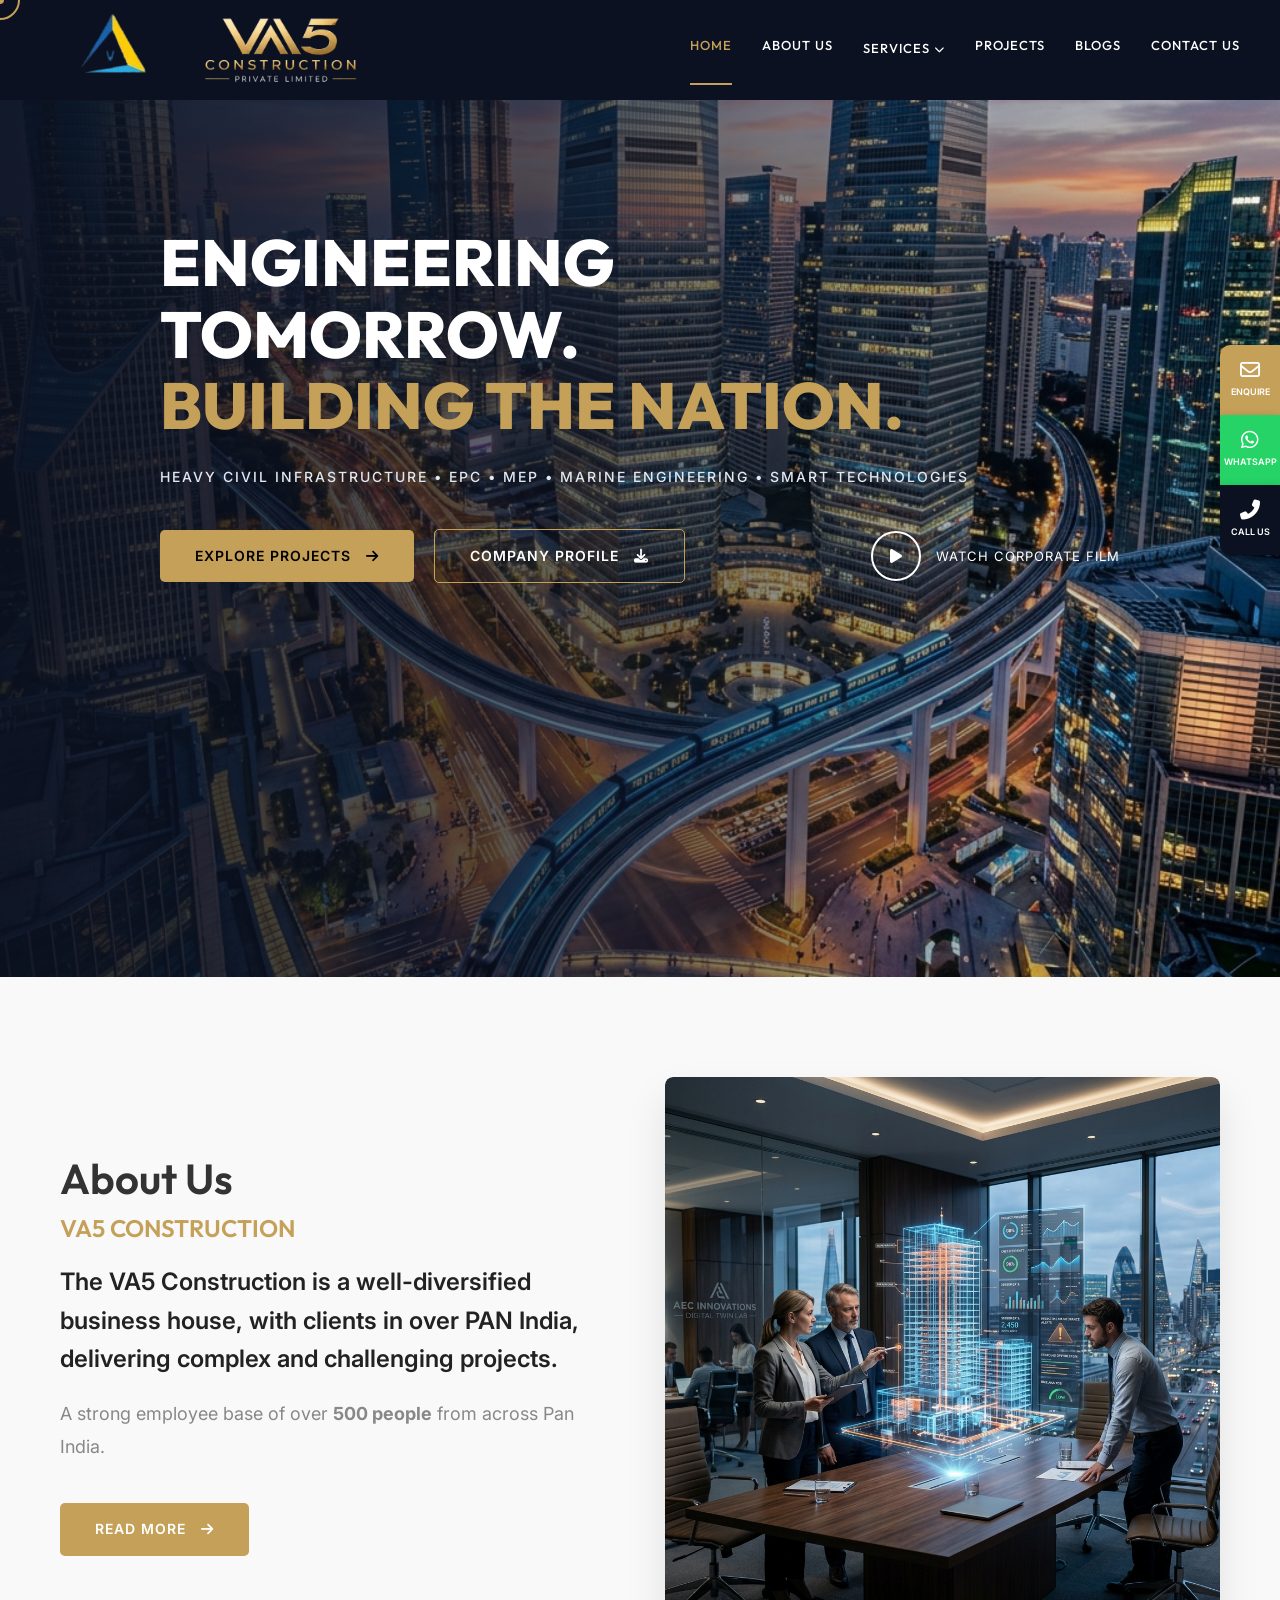
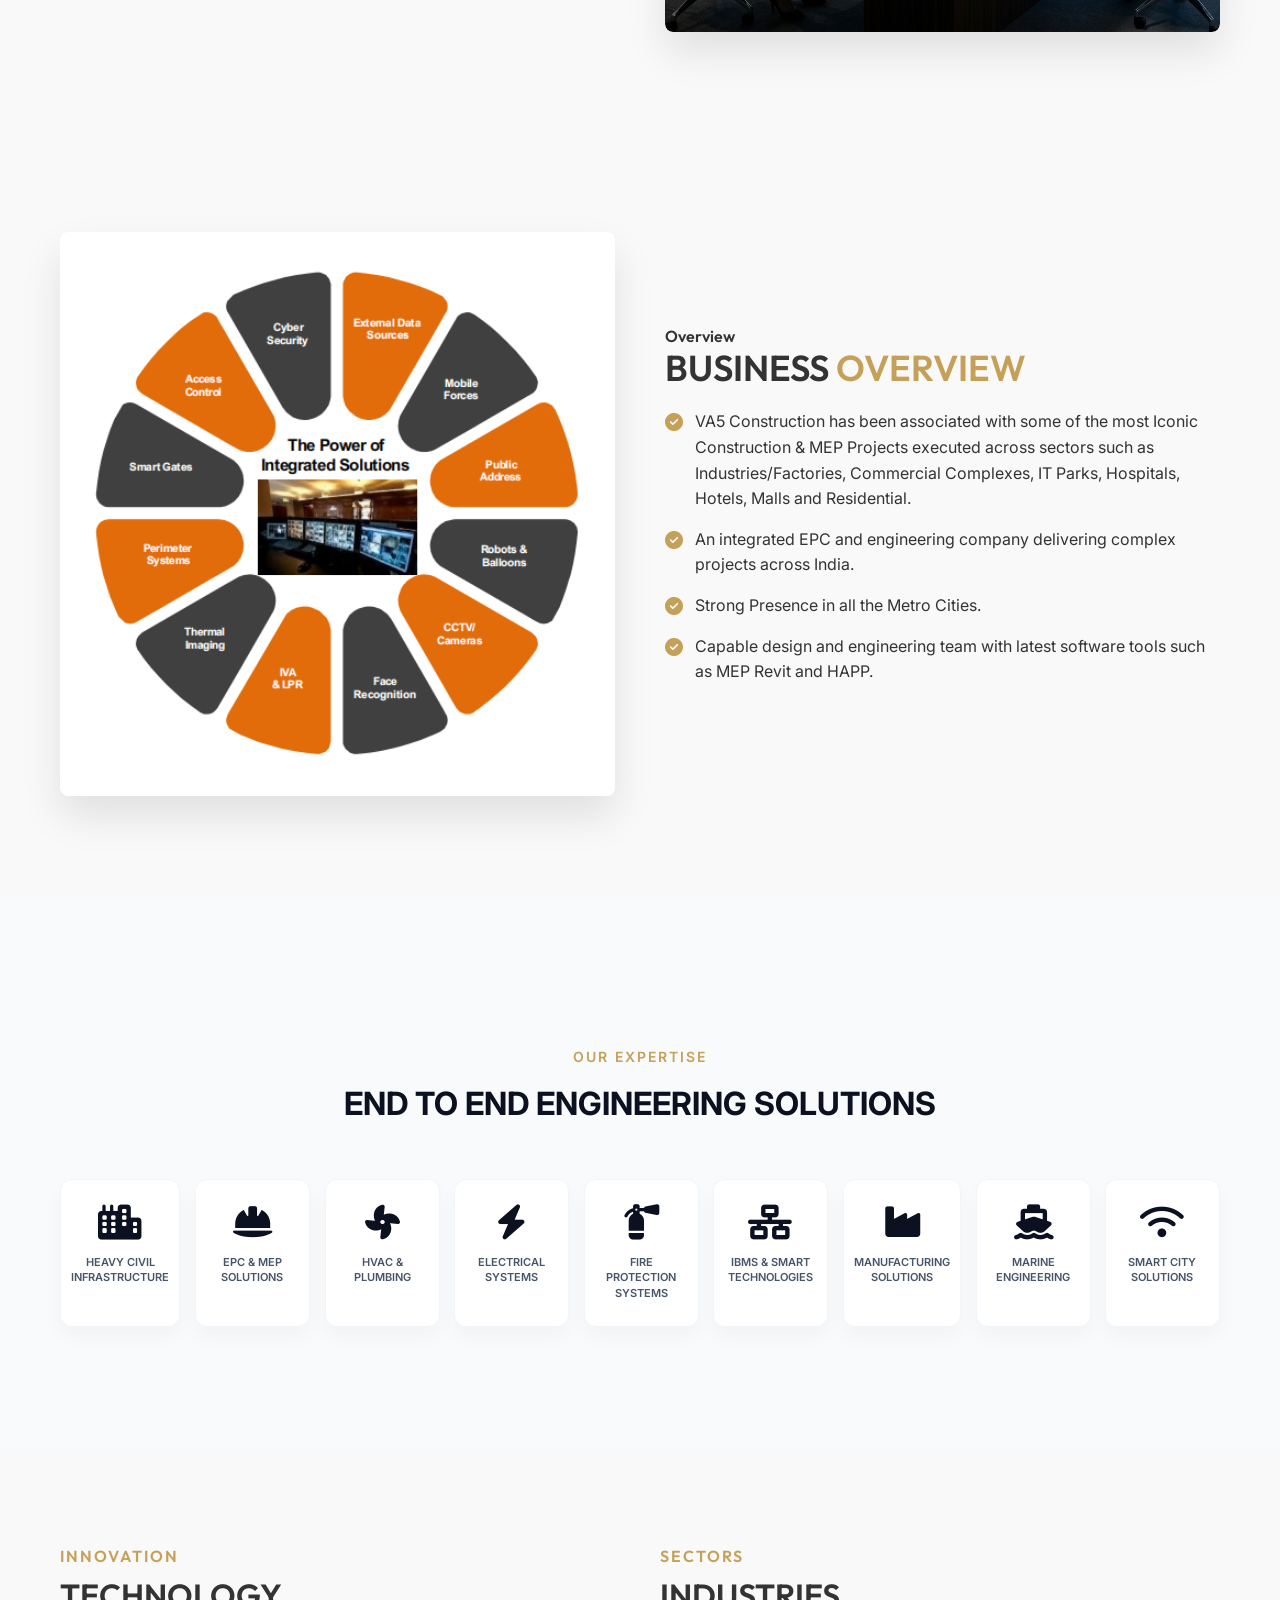
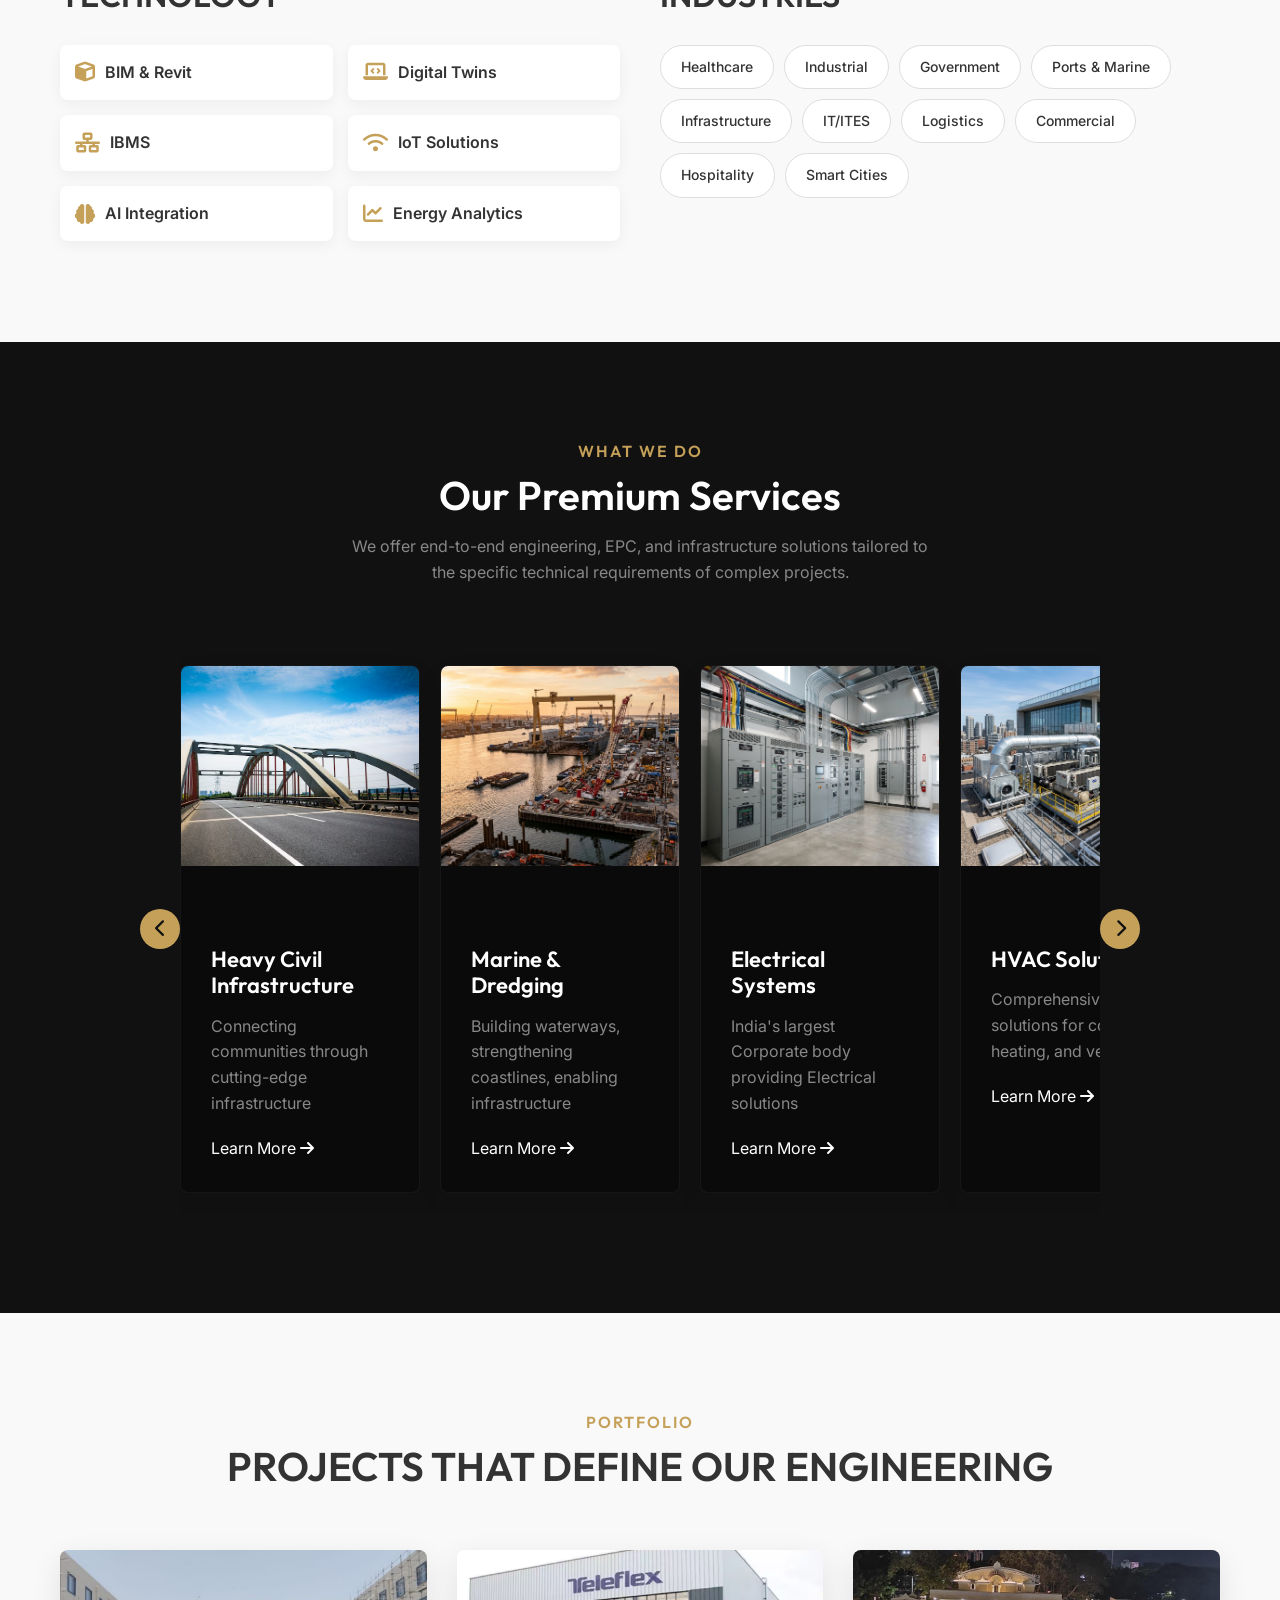
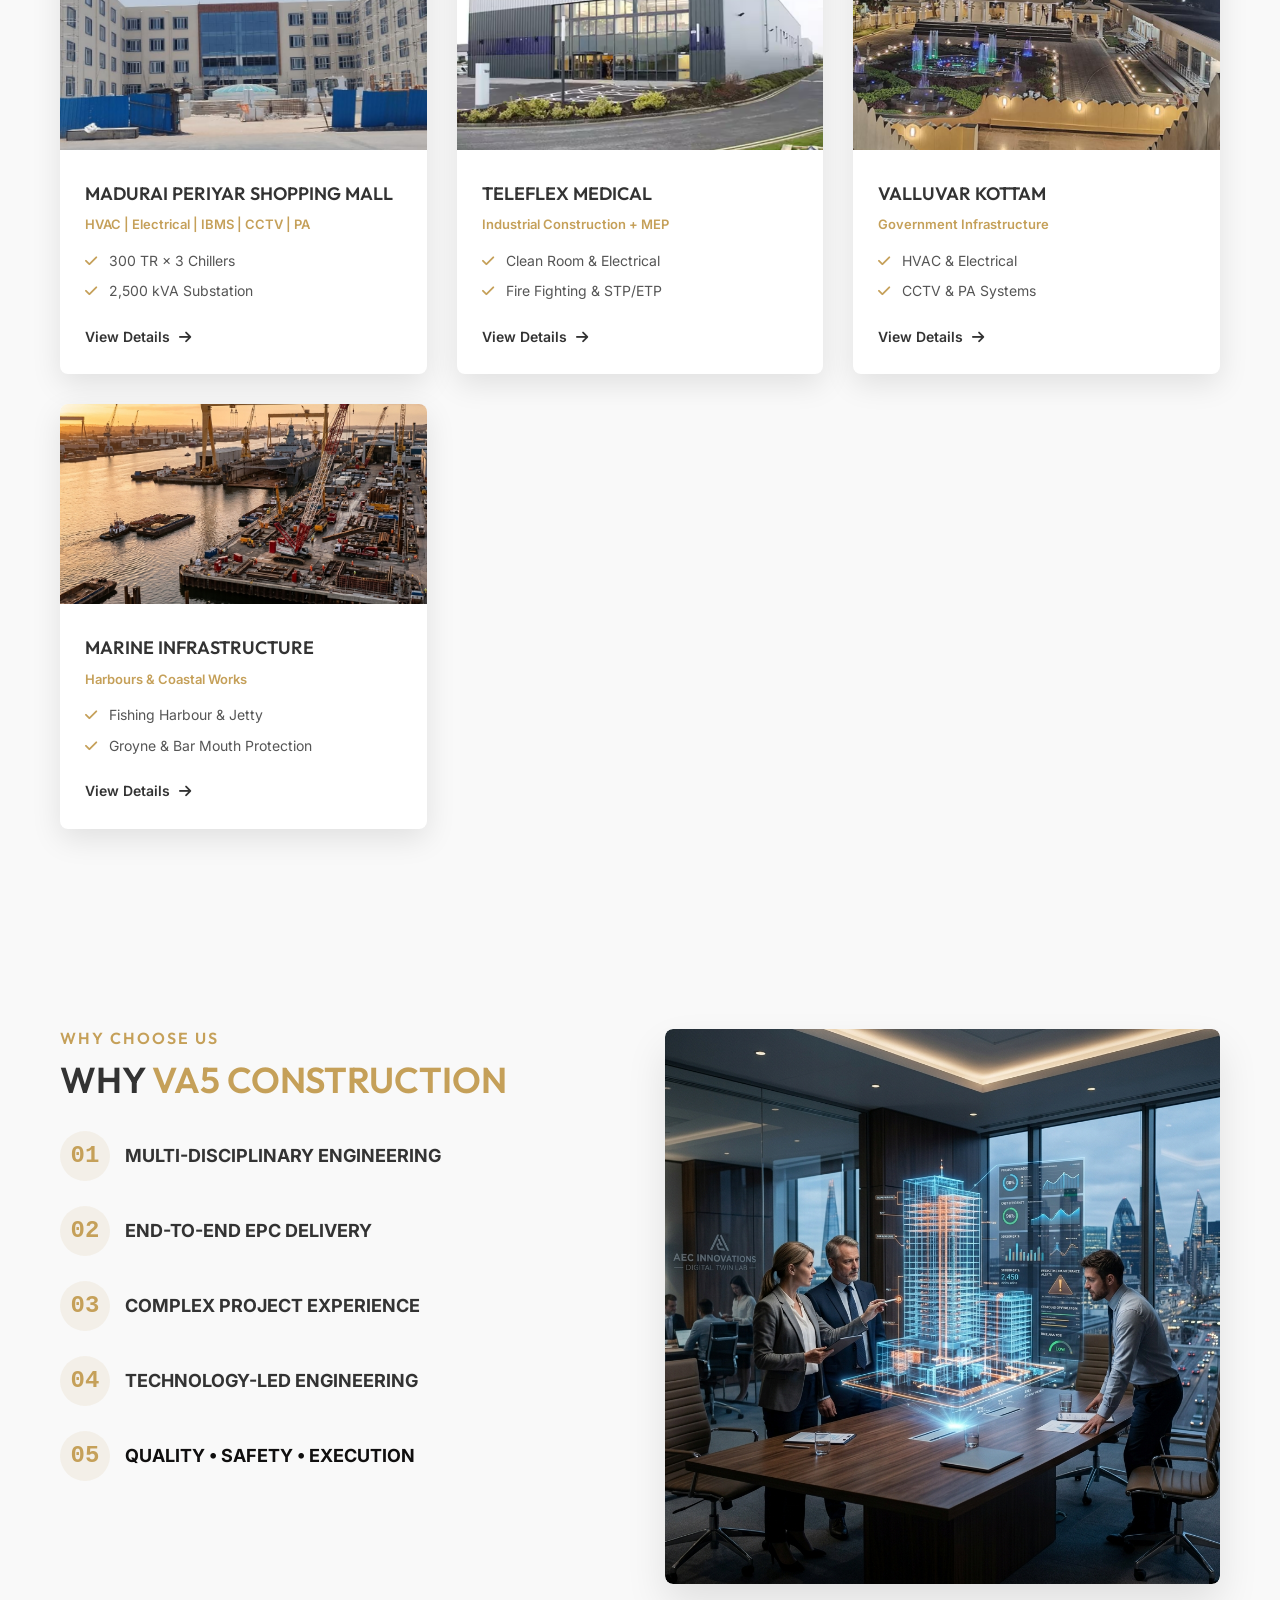
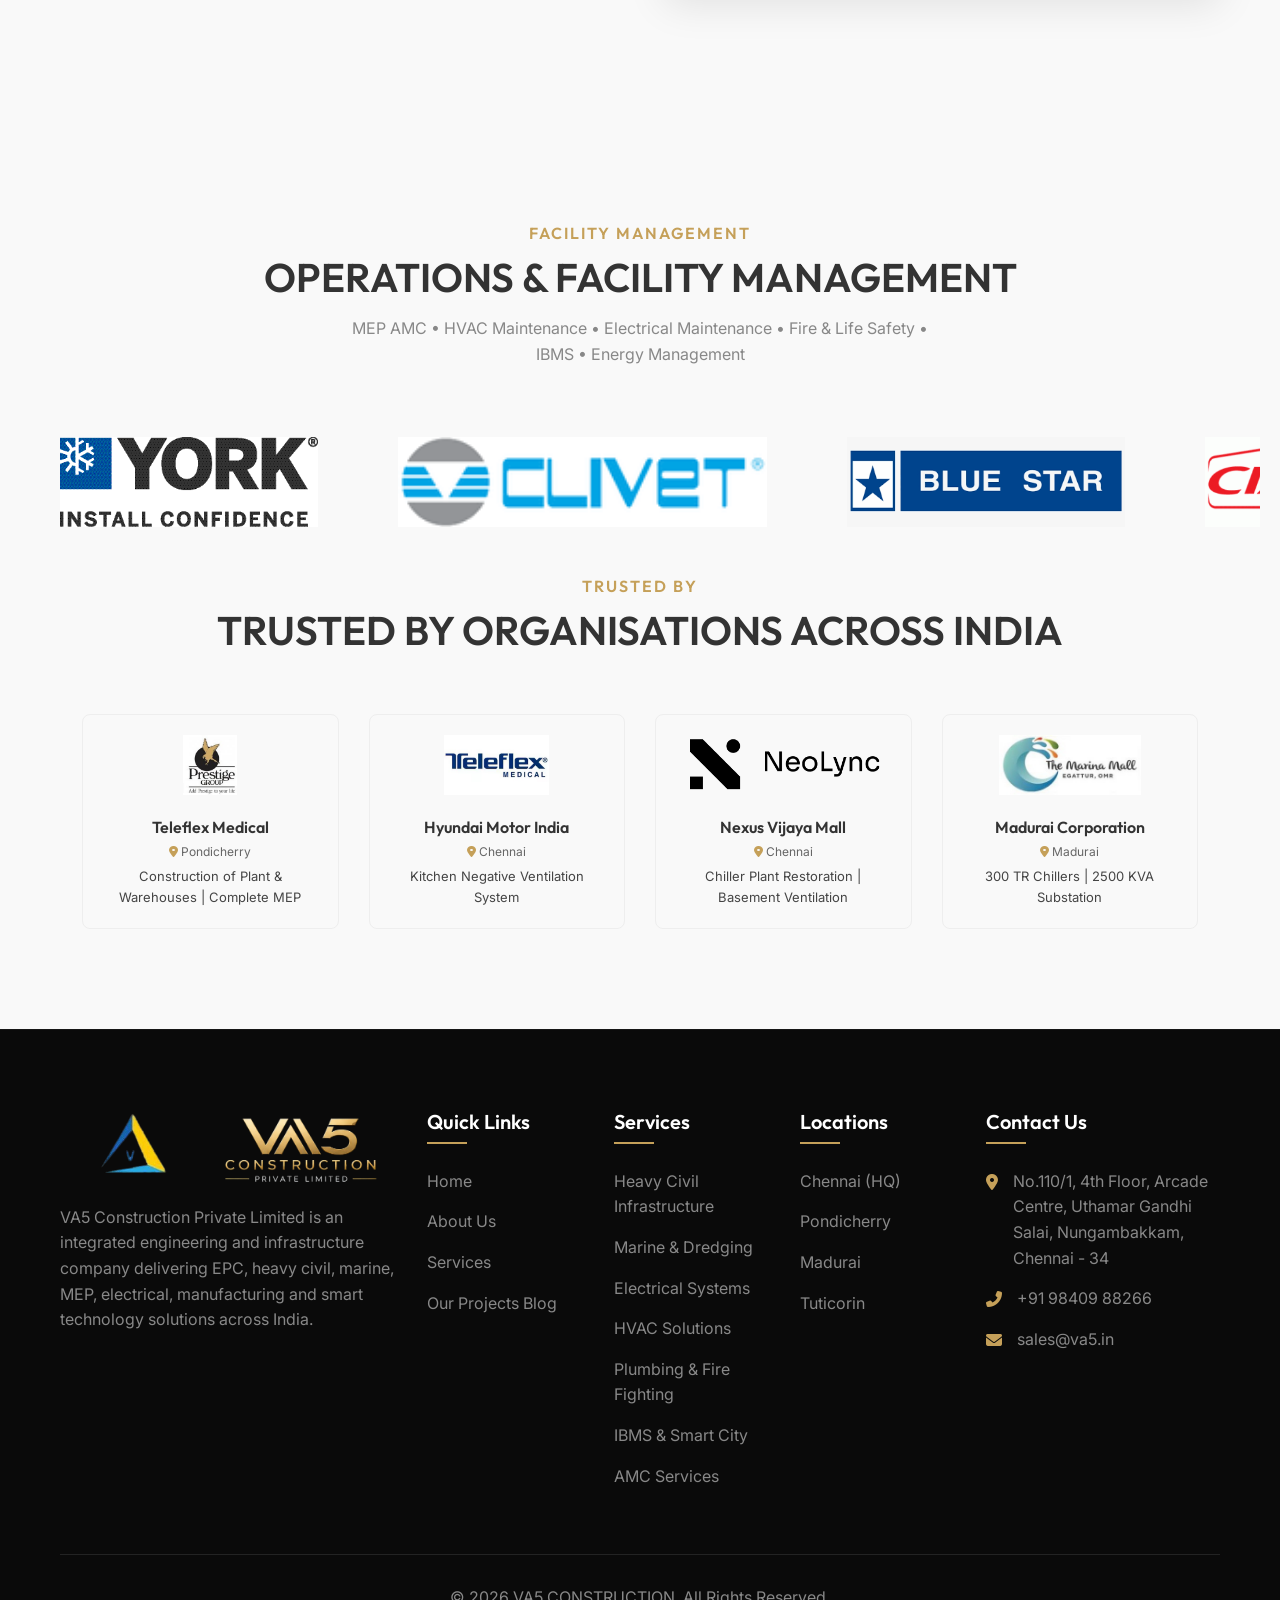
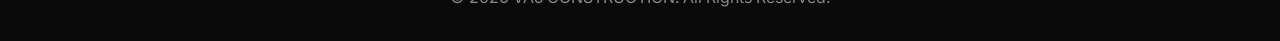
==== commit 0af5a43a: "feat: expand website with dedicated service and project pages and update navigation structure" ====
--- a/index.html
+++ b/index.html
@@ -30,7 +30,8 @@
                 <a href="index.html" class="active">HOME</a>
                 <a href="about.html">ABOUT US</a>
                 <div class="nav-dropdown">
-                    <a href="services.html" class="nav-dropdown-trigger">SERVICES <i class="fas fa-chevron-down" style="font-size: 10px;"></i></a>
+                    <a href="services.html" class="nav-dropdown-trigger">SERVICES <i class="fas fa-chevron-down"
+                            style="font-size: 10px;"></i></a>
                     <div class="nav-dropdown-content">
                         <a href="services.html#heavy-civil">Heavy Civil Infrastructure</a>
                         <a href="services.html#marine">Marine & Dredging Solutions</a>
@@ -85,7 +86,7 @@
                 </div>
                 <div class="stat-item">
                     <i class="fas fa-users stat-icon"></i>
-                    <div class="stat-text"><strong>100+</strong><span>PROFESSIONALS</span></div>
+                    <div class="stat-text"><strong>500+</strong><span>PROFESSIONALS</span></div>
                 </div>
                 <div class="stat-item">
                     <i class="fas fa-crane stat-icon"></i>
@@ -111,15 +112,18 @@
                     <h2 style="font-size: 42px; margin-bottom: 10px;">About Us</h2>
                     <h3 style="color: var(--primary-color); font-size: 24px; margin-bottom: 20px;">VA5 CONSTRUCTION</h3>
                     <p style="font-size: 24px; font-weight: 600; line-height: 1.6; margin-top: 20px; color: #222;">
-                        The VA5 Construction is a well-diversified business house, with clients in over PAN India, delivering complex and challenging projects.
+                        The VA5 Construction is a well-diversified business house, with clients in over PAN India,
+                        delivering complex and challenging projects.
                     </p>
                     <p style="font-size: 18px; line-height: 1.8;">
                         A strong employee base of over <strong>500 people</strong> from across Pan India.
                     </p>
-                    <a href="about.html" class="btn" style="margin-top: 20px;">READ MORE <i class="fas fa-arrow-right" style="margin-left: 10px;"></i></a>
+                    <a href="about.html" class="btn" style="margin-top: 20px;">READ MORE <i class="fas fa-arrow-right"
+                            style="margin-left: 10px;"></i></a>
                 </div>
                 <div class="about-img reveal-right">
-                    <img src="images/why_us.png" alt="About VA5 Construction" style="width: 100%; border-radius: 8px; box-shadow: 0 10px 30px rgba(0,0,0,0.1);" />
+                    <img src="images/why_us.png" alt="About VA5 Construction"
+                        style="width: 100%; border-radius: 8px; box-shadow: 0 10px 30px rgba(0,0,0,0.1);" />
                 </div>
             </div>
         </div>
@@ -130,28 +134,39 @@
         <div class="container">
             <div class="about-grid" style="align-items: center;">
                 <div class="about-img reveal-left">
-                    <img src="images/service_business_overview.png" alt="Business Overview" style="width: 100%; border-radius: 8px; box-shadow: 0 10px 30px rgba(0,0,0,0.1);" />
+                    <img src="images/service_business_overview.png" alt="Business Overview"
+                        style="width: 100%; border-radius: 8px; box-shadow: 0 10px 30px rgba(0,0,0,0.1);" />
                 </div>
                 <div class="about-text reveal-right">
                     <h4>Overview</h4>
                     <h2 style="font-size: 36px; margin-bottom: 20px;">BUSINESS <span>OVERVIEW</span></h2>
-                    
+
                     <ul style="list-style-type: none; padding: 0;">
                         <li style="margin-bottom: 15px; display: flex; align-items: flex-start;">
-                            <i class="fas fa-check-circle" style="color: var(--primary-color); margin-top: 5px; margin-right: 12px; font-size: 18px;"></i>
-                            <span style="font-size: 16px; line-height: 1.6; color: var(--text-dark);">VA5 Construction has been associated with some of the most Iconic Construction &amp; MEP Projects executed across sectors such as Industries/Factories, Commercial Complexes, IT Parks, Hospitals, Hotels, Malls and Residential.</span>
+                            <i class="fas fa-check-circle"
+                                style="color: var(--primary-color); margin-top: 5px; margin-right: 12px; font-size: 18px;"></i>
+                            <span style="font-size: 16px; line-height: 1.6; color: var(--text-dark);">VA5 Construction
+                                has been associated with some of the most Iconic Construction &amp; MEP Projects
+                                executed across sectors such as Industries/Factories, Commercial Complexes, IT Parks,
+                                Hospitals, Hotels, Malls and Residential.</span>
                         </li>
                         <li style="margin-bottom: 15px; display: flex; align-items: flex-start;">
-                            <i class="fas fa-check-circle" style="color: var(--primary-color); margin-top: 5px; margin-right: 12px; font-size: 18px;"></i>
-                            <span style="font-size: 16px; line-height: 1.6; color: var(--text-dark);">VA5 Construction PRIVATE LIMITED is India's leading EPC contracting company.</span>
+                            <i class="fas fa-check-circle"
+                                style="color: var(--primary-color); margin-top: 5px; margin-right: 12px; font-size: 18px;"></i>
+                            <span style="font-size: 16px; line-height: 1.6; color: var(--text-dark);">An integrated EPC
+                                and engineering company delivering complex projects across India.</span>
                         </li>
                         <li style="margin-bottom: 15px; display: flex; align-items: flex-start;">
-                            <i class="fas fa-check-circle" style="color: var(--primary-color); margin-top: 5px; margin-right: 12px; font-size: 18px;"></i>
-                            <span style="font-size: 16px; line-height: 1.6; color: var(--text-dark);">Strong Presence in all the Metro Cities.</span>
+                            <i class="fas fa-check-circle"
+                                style="color: var(--primary-color); margin-top: 5px; margin-right: 12px; font-size: 18px;"></i>
+                            <span style="font-size: 16px; line-height: 1.6; color: var(--text-dark);">Strong Presence in
+                                all the Metro Cities.</span>
                         </li>
                         <li style="margin-bottom: 15px; display: flex; align-items: flex-start;">
-                            <i class="fas fa-check-circle" style="color: var(--primary-color); margin-top: 5px; margin-right: 12px; font-size: 18px;"></i>
-                            <span style="font-size: 16px; line-height: 1.6; color: var(--text-dark);">Capable design and engineering team with latest software tools such as MEP Revit and HAPP.</span>
+                            <i class="fas fa-check-circle"
+                                style="color: var(--primary-color); margin-top: 5px; margin-right: 12px; font-size: 18px;"></i>
+                            <span style="font-size: 16px; line-height: 1.6; color: var(--text-dark);">Capable design and
+                                engineering team with latest software tools such as MEP Revit and HAPP.</span>
                         </li>
                     </ul>
                 </div>
@@ -187,125 +202,219 @@
             </div>
         </div>
     </section>
+
+    <!-- Technology & Industries Section -->
+    <section class="section" style="background-color: var(--bg-light);">
+        <div class="container">
+            <div class="about-grid" style="align-items: flex-start; gap: 40px;">
+                <!-- Technology -->
+                <div class="reveal-left">
+                    <h4
+                        style="color: var(--primary-color); text-transform: uppercase; letter-spacing: 2px; margin-bottom: 10px;">
+                        Innovation</h4>
+                    <h2 style="font-size: 32px; margin-bottom: 30px;">TECHNOLOGY</h2>
+                    <div style="display: grid; grid-template-columns: repeat(2, 1fr); gap: 15px;">
+                        <div
+                            style="background: #fff; padding: 15px; border-radius: 8px; box-shadow: 0 4px 15px rgba(0,0,0,0.05); display: flex; align-items: center; gap: 10px;">
+                            <i class="fas fa-cube" style="color: var(--primary-color); font-size: 20px;"></i>
+                            <span style="font-weight: 600;">BIM & Revit</span>
+                        </div>
+                        <div
+                            style="background: #fff; padding: 15px; border-radius: 8px; box-shadow: 0 4px 15px rgba(0,0,0,0.05); display: flex; align-items: center; gap: 10px;">
+                            <i class="fas fa-laptop-code" style="color: var(--primary-color); font-size: 20px;"></i>
+                            <span style="font-weight: 600;">Digital Twins</span>
+                        </div>
+                        <div
+                            style="background: #fff; padding: 15px; border-radius: 8px; box-shadow: 0 4px 15px rgba(0,0,0,0.05); display: flex; align-items: center; gap: 10px;">
+                            <i class="fas fa-network-wired" style="color: var(--primary-color); font-size: 20px;"></i>
+                            <span style="font-weight: 600;">IBMS</span>
+                        </div>
+                        <div
+                            style="background: #fff; padding: 15px; border-radius: 8px; box-shadow: 0 4px 15px rgba(0,0,0,0.05); display: flex; align-items: center; gap: 10px;">
+                            <i class="fas fa-wifi" style="color: var(--primary-color); font-size: 20px;"></i>
+                            <span style="font-weight: 600;">IoT Solutions</span>
+                        </div>
+                        <div
+                            style="background: #fff; padding: 15px; border-radius: 8px; box-shadow: 0 4px 15px rgba(0,0,0,0.05); display: flex; align-items: center; gap: 10px;">
+                            <i class="fas fa-brain" style="color: var(--primary-color); font-size: 20px;"></i>
+                            <span style="font-weight: 600;">AI Integration</span>
+                        </div>
+                        <div
+                            style="background: #fff; padding: 15px; border-radius: 8px; box-shadow: 0 4px 15px rgba(0,0,0,0.05); display: flex; align-items: center; gap: 10px;">
+                            <i class="fas fa-chart-line" style="color: var(--primary-color); font-size: 20px;"></i>
+                            <span style="font-weight: 600;">Energy Analytics</span>
+                        </div>
+                    </div>
+                </div>
+
+                <!-- Industries -->
+                <div class="reveal-right">
+                    <h4
+                        style="color: var(--primary-color); text-transform: uppercase; letter-spacing: 2px; margin-bottom: 10px;">
+                        Sectors</h4>
+                    <h2 style="font-size: 32px; margin-bottom: 30px;">INDUSTRIES</h2>
+                    <div style="display: flex; flex-wrap: wrap; gap: 10px;">
+                        <span
+                            style="background: #fff; padding: 10px 20px; border-radius: 50px; font-weight: 500; font-size: 14px; border: 1px solid #ddd; color: var(--text-dark);">Healthcare</span>
+                        <span
+                            style="background: #fff; padding: 10px 20px; border-radius: 50px; font-weight: 500; font-size: 14px; border: 1px solid #ddd; color: var(--text-dark);">Industrial</span>
+                        <span
+                            style="background: #fff; padding: 10px 20px; border-radius: 50px; font-weight: 500; font-size: 14px; border: 1px solid #ddd; color: var(--text-dark);">Government</span>
+                        <span
+                            style="background: #fff; padding: 10px 20px; border-radius: 50px; font-weight: 500; font-size: 14px; border: 1px solid #ddd; color: var(--text-dark);">Ports
+                            & Marine</span>
+                        <span
+                            style="background: #fff; padding: 10px 20px; border-radius: 50px; font-weight: 500; font-size: 14px; border: 1px solid #ddd; color: var(--text-dark);">Infrastructure</span>
+                        <span
+                            style="background: #fff; padding: 10px 20px; border-radius: 50px; font-weight: 500; font-size: 14px; border: 1px solid #ddd; color: var(--text-dark);">IT/ITES</span>
+                        <span
+                            style="background: #fff; padding: 10px 20px; border-radius: 50px; font-weight: 500; font-size: 14px; border: 1px solid #ddd; color: var(--text-dark);">Logistics</span>
+                        <span
+                            style="background: #fff; padding: 10px 20px; border-radius: 50px; font-weight: 500; font-size: 14px; border: 1px solid #ddd; color: var(--text-dark);">Commercial</span>
+                        <span
+                            style="background: #fff; padding: 10px 20px; border-radius: 50px; font-weight: 500; font-size: 14px; border: 1px solid #ddd; color: var(--text-dark);">Hospitality</span>
+                        <span
+                            style="background: #fff; padding: 10px 20px; border-radius: 50px; font-weight: 500; font-size: 14px; border: 1px solid #ddd; color: var(--text-dark);">Smart
+                            Cities</span>
+                    </div>
+                </div>
+            </div>
+        </div>
+    </section>
     <!-- Services Overview -->
     <section class="section section-dark">
         <div class="container">
             <div class="section-title reveal-up">
                 <h4>What We Do</h4>
                 <h2>Our Premium Services</h2>
-                <p>We offer end-to-end construction and architectural solutions tailored to your specific lifestyle and
-                    requirements.</p>
-            </div>
-                        <div class="services-carousel-container">
+                <p>We offer end-to-end engineering, EPC, and infrastructure solutions tailored to the specific technical
+                    requirements of complex projects.</p>
+            </div>
+            <div class="services-carousel-container">
                 <button class="carousel-btn prev" id="servPrev"><i class="fas fa-chevron-left"></i></button>
                 <div class="services-slider" id="servSlider">
                     <!-- Slide 1 -->
                     <div class="service-card tilt-card">
                         <div class="service-img">
-                            <img alt="Heavy Civil Infrastructure" src="images/HEAVY CIVIL INFRASTRUCTURE/Bridges Roads & Infrastructure Development Works.png" style="height: 200px; object-fit: cover;" />
+                            <img alt="Heavy Civil Infrastructure"
+                                src="images/HEAVY CIVIL INFRASTRUCTURE/Bridges Roads & Infrastructure Development Works.png"
+                                style="height: 200px; object-fit: cover;" />
                         </div>
                         <div class="service-content">
                             <h3>Heavy Civil Infrastructure</h3>
                             <p>Connecting communities through cutting-edge infrastructure</p>
-                            <a href="services.html" class="service-link">Learn More <i class="fas fa-arrow-right"></i></a>
+                            <a href="services.html" class="service-link">Learn More <i
+                                    class="fas fa-arrow-right"></i></a>
                         </div>
                     </div>
                     <!-- Slide 2 -->
                     <div class="service-card tilt-card">
                         <div class="service-img">
-                            <img alt="Marine & Dredging Solutions" src="images/hero_marine.png" style="height: 200px; object-fit: cover;" />
+                            <img alt="Marine & Dredging Solutions" src="images/hero_marine.png"
+                                style="height: 200px; object-fit: cover;" />
                         </div>
                         <div class="service-content">
                             <h3>Marine & Dredging</h3>
                             <p>Building waterways, strengthening coastlines, enabling infrastructure</p>
-                            <a href="services.html" class="service-link">Learn More <i class="fas fa-arrow-right"></i></a>
+                            <a href="services.html" class="service-link">Learn More <i
+                                    class="fas fa-arrow-right"></i></a>
                         </div>
                     </div>
                     <!-- Slide 3 -->
                     <div class="service-card tilt-card">
                         <div class="service-img">
-                            <img alt="Electrical Systems" src="images/service_electrical.png" style="height: 200px; object-fit: cover;" />
+                            <img alt="Electrical Systems" src="images/service_electrical.png"
+                                style="height: 200px; object-fit: cover;" />
                         </div>
                         <div class="service-content">
                             <h3>Electrical Systems</h3>
                             <p>India's largest Corporate body providing Electrical solutions</p>
-                            <a href="services.html" class="service-link">Learn More <i class="fas fa-arrow-right"></i></a>
+                            <a href="services.html" class="service-link">Learn More <i
+                                    class="fas fa-arrow-right"></i></a>
                         </div>
                     </div>
                     <!-- Slide 4 -->
                     <div class="service-card tilt-card">
                         <div class="service-img">
-                            <img alt="HVAC Solutions" src="images/service_hvac.png" style="height: 200px; object-fit: cover;" />
+                            <img alt="HVAC Solutions" src="images/service_hvac.png"
+                                style="height: 200px; object-fit: cover;" />
                         </div>
                         <div class="service-content">
                             <h3>HVAC Solutions</h3>
                             <p>Comprehensive solutions for cooling, heating, and ventilation</p>
-                            <a href="services.html" class="service-link">Learn More <i class="fas fa-arrow-right"></i></a>
+                            <a href="services.html" class="service-link">Learn More <i
+                                    class="fas fa-arrow-right"></i></a>
                         </div>
                     </div>
                     <!-- Slide 5 -->
                     <div class="service-card tilt-card">
                         <div class="service-img">
-                            <img alt="Plumbing & Fire Fighting" src="images/service_plumbing.png" style="height: 200px; object-fit: cover;" />
+                            <img alt="Plumbing & Fire Fighting" src="images/service_plumbing.png"
+                                style="height: 200px; object-fit: cover;" />
                         </div>
                         <div class="service-content">
                             <h3>Plumbing & Fire Fighting</h3>
                             <p>End-to-end solutions for robust building functionality</p>
-                            <a href="services.html" class="service-link">Learn More <i class="fas fa-arrow-right"></i></a>
+                            <a href="services.html" class="service-link">Learn More <i
+                                    class="fas fa-arrow-right"></i></a>
                         </div>
                     </div>
                     <!-- Slide 6 -->
                     <div class="service-card tilt-card">
                         <div class="service-img">
-                            <img alt="IBMS & Smart City" src="images/service_verticals_ibms.png" style="height: 200px; object-fit: cover;" />
+                            <img alt="IBMS & Smart City" src="images/service_verticals_ibms.png"
+                                style="height: 200px; object-fit: cover;" />
                         </div>
                         <div class="service-content">
                             <h3>IBMS & Smart City</h3>
                             <p>Advanced tech for secure, automated, and efficient infrastructure</p>
-                            <a href="services.html" class="service-link">Learn More <i class="fas fa-arrow-right"></i></a>
+                            <a href="services.html" class="service-link">Learn More <i
+                                    class="fas fa-arrow-right"></i></a>
                         </div>
                     </div>
                     <!-- Slide 7 -->
                     <div class="service-card tilt-card">
                         <div class="service-img">
-                            <img alt="AMC Services" src="images/engineering_services.png" style="height: 200px; object-fit: cover;" />
+                            <img alt="AMC Services" src="images/engineering_services.png"
+                                style="height: 200px; object-fit: cover;" />
                         </div>
                         <div class="service-content">
                             <h3>AMC Services</h3>
                             <p>Multi-brand maintenance capability for facility management</p>
-                            <a href="services.html#amc" class="service-link">Learn More <i class="fas fa-arrow-right"></i></a>
+                            <a href="services.html#amc" class="service-link">Learn More <i
+                                    class="fas fa-arrow-right"></i></a>
                         </div>
                     </div>
                 </div>
                 <button class="carousel-btn next" id="servNext"><i class="fas fa-chevron-right"></i></button>
             </div>
-            
+
             <script>
-                document.addEventListener('DOMContentLoaded', function() {
+                document.addEventListener('DOMContentLoaded', function () {
                     const slider = document.getElementById('servSlider');
                     const prev = document.getElementById('servPrev');
                     const next = document.getElementById('servNext');
-                    
-                    if(slider && prev && next) {
+
+                    if (slider && prev && next) {
                         const getScrollAmount = () => {
                             const card = slider.querySelector('.service-card');
                             return card ? card.offsetWidth + 20 : 280;
                         };
-                        
+
                         next.addEventListener('click', () => {
-                            slider.scrollBy({left: getScrollAmount(), behavior: 'smooth'});
+                            slider.scrollBy({ left: getScrollAmount(), behavior: 'smooth' });
                         });
-                        
+
                         prev.addEventListener('click', () => {
-                            slider.scrollBy({left: -getScrollAmount(), behavior: 'smooth'});
+                            slider.scrollBy({ left: -getScrollAmount(), behavior: 'smooth' });
                         });
 
                         // Auto scroll function
                         function scrollRight() {
                             if (slider.scrollLeft + slider.clientWidth >= slider.scrollWidth - 10) {
-                                slider.scrollTo({left: 0, behavior: 'smooth'});
+                                slider.scrollTo({ left: 0, behavior: 'smooth' });
                             } else {
-                                slider.scrollBy({left: getScrollAmount(), behavior: 'smooth'});
+                                slider.scrollBy({ left: getScrollAmount(), behavior: 'smooth' });
                             }
                         }
 
@@ -321,6 +430,113 @@
             </script>
         </div>
     </section>
+    </section>
+
+    <!-- Flagship Projects Section -->
+    <section class="section">
+        <div class="container">
+            <div class="section-title reveal-up">
+                <h4>Portfolio</h4>
+                <h2>PROJECTS THAT DEFINE OUR ENGINEERING</h2>
+            </div>
+
+            <div
+                style="display: grid; grid-template-columns: repeat(auto-fit, minmax(280px, 1fr)); gap: 30px; margin-top: 40px;">
+                <!-- Project 1 -->
+                <div
+                    style="background: #fff; border-radius: 8px; overflow: hidden; box-shadow: 0 10px 30px rgba(0,0,0,0.1);">
+                    <img src="images/Our projects/MADURAI PERIYAR.png" alt="Madurai Periyar Shopping Mall"
+                        style="width: 100%; height: 200px; object-fit: cover;">
+                    <div style="padding: 25px;">
+                        <h4 style="font-size: 18px; margin-bottom: 10px; color: var(--bg-dark);">MADURAI PERIYAR
+                            SHOPPING MALL</h4>
+                        <p style="color: var(--primary-color); font-size: 13px; font-weight: 600; margin-bottom: 15px;">
+                            HVAC | Electrical | IBMS | CCTV | PA</p>
+                        <ul style="list-style-type: none; padding: 0; font-size: 14px; color: #555;">
+                            <li style="margin-bottom: 8px;"><i class="fas fa-check"
+                                    style="color: var(--primary-color); margin-right: 8px;"></i> 300 TR × 3 Chillers
+                            </li>
+                            <li style="margin-bottom: 8px;"><i class="fas fa-check"
+                                    style="color: var(--primary-color); margin-right: 8px;"></i> 2,500 kVA Substation
+                            </li>
+                        </ul>
+                        <a href="projects.html#madurai"
+                            style="display: inline-block; margin-top: 15px; color: var(--bg-dark); font-weight: 600; font-size: 14px; text-decoration: none;">View
+                            Details <i class="fas fa-arrow-right" style="margin-left: 5px;"></i></a>
+                    </div>
+                </div>
+
+                <!-- Project 2 -->
+                <div
+                    style="background: #fff; border-radius: 8px; overflow: hidden; box-shadow: 0 10px 30px rgba(0,0,0,0.1);">
+                    <img src="images/Our projects/teleflex.avif" alt="Teleflex Medical"
+                        style="width: 100%; height: 200px; object-fit: cover;">
+                    <div style="padding: 25px;">
+                        <h4 style="font-size: 18px; margin-bottom: 10px; color: var(--bg-dark);">TELEFLEX MEDICAL</h4>
+                        <p style="color: var(--primary-color); font-size: 13px; font-weight: 600; margin-bottom: 15px;">
+                            Industrial Construction + MEP</p>
+                        <ul style="list-style-type: none; padding: 0; font-size: 14px; color: #555;">
+                            <li style="margin-bottom: 8px;"><i class="fas fa-check"
+                                    style="color: var(--primary-color); margin-right: 8px;"></i> Clean Room & Electrical
+                            </li>
+                            <li style="margin-bottom: 8px;"><i class="fas fa-check"
+                                    style="color: var(--primary-color); margin-right: 8px;"></i> Fire Fighting & STP/ETP
+                            </li>
+                        </ul>
+                        <a href="projects.html#teleflex"
+                            style="display: inline-block; margin-top: 15px; color: var(--bg-dark); font-weight: 600; font-size: 14px; text-decoration: none;">View
+                            Details <i class="fas fa-arrow-right" style="margin-left: 5px;"></i></a>
+                    </div>
+                </div>
+
+                <!-- Project 3 -->
+                <div
+                    style="background: #fff; border-radius: 8px; overflow: hidden; box-shadow: 0 10px 30px rgba(0,0,0,0.1);">
+                    <img src="images/Our projects/VALLUVAR KOOTAM.png" alt="Valluvar Kottam"
+                        style="width: 100%; height: 200px; object-fit: cover;">
+                    <div style="padding: 25px;">
+                        <h4 style="font-size: 18px; margin-bottom: 10px; color: var(--bg-dark);">VALLUVAR KOTTAM</h4>
+                        <p style="color: var(--primary-color); font-size: 13px; font-weight: 600; margin-bottom: 15px;">
+                            Government Infrastructure</p>
+                        <ul style="list-style-type: none; padding: 0; font-size: 14px; color: #555;">
+                            <li style="margin-bottom: 8px;"><i class="fas fa-check"
+                                    style="color: var(--primary-color); margin-right: 8px;"></i> HVAC & Electrical</li>
+                            <li style="margin-bottom: 8px;"><i class="fas fa-check"
+                                    style="color: var(--primary-color); margin-right: 8px;"></i> CCTV & PA Systems</li>
+                        </ul>
+                        <a href="projects.html#valluvar"
+                            style="display: inline-block; margin-top: 15px; color: var(--bg-dark); font-weight: 600; font-size: 14px; text-decoration: none;">View
+                            Details <i class="fas fa-arrow-right" style="margin-left: 5px;"></i></a>
+                    </div>
+                </div>
+
+                <!-- Project 4 -->
+                <div
+                    style="background: #fff; border-radius: 8px; overflow: hidden; box-shadow: 0 10px 30px rgba(0,0,0,0.1);">
+                    <img src="images/hero_marine.png" alt="Marine Infrastructure"
+                        style="width: 100%; height: 200px; object-fit: cover;">
+                    <div style="padding: 25px;">
+                        <h4 style="font-size: 18px; margin-bottom: 10px; color: var(--bg-dark);">MARINE INFRASTRUCTURE
+                        </h4>
+                        <p style="color: var(--primary-color); font-size: 13px; font-weight: 600; margin-bottom: 15px;">
+                            Harbours & Coastal Works</p>
+                        <ul style="list-style-type: none; padding: 0; font-size: 14px; color: #555;">
+                            <li style="margin-bottom: 8px;"><i class="fas fa-check"
+                                    style="color: var(--primary-color); margin-right: 8px;"></i> Fishing Harbour & Jetty
+                            </li>
+                            <li style="margin-bottom: 8px;"><i class="fas fa-check"
+                                    style="color: var(--primary-color); margin-right: 8px;"></i> Groyne & Bar Mouth
+                                Protection</li>
+                        </ul>
+                        <a href="projects.html#marine"
+                            style="display: inline-block; margin-top: 15px; color: var(--bg-dark); font-weight: 600; font-size: 14px; text-decoration: none;">View
+                            Details <i class="fas fa-arrow-right" style="margin-left: 5px;"></i></a>
+                    </div>
+                </div>
+            </div>
+        </div>
+    </section>
+
     <!-- Why Choose Us Section -->
     <section class="section" id="why-us">
         <div class="container">
@@ -332,48 +548,43 @@
                     <h2 style="font-size: 36px; margin-bottom: 30px;">WHY <span>VA5 CONSTRUCTION</span></h2>
                     <div class="features" style="grid-template-columns: 1fr; gap: 25px; margin-top: 0;">
                         <div class="feature-item reveal-left delay-100">
-                            <div class="feature-icon"><i class="fas fa-network-wired"></i></div>
+                            <div class="feature-icon"
+                                style="font-size: 24px; font-weight: bold; font-family: monospace;">01</div>
                             <div>
-                                <strong style="color: var(--text-dark); font-size: 18px;">Expert Knowledge</strong>
-                                <p
-                                    style="color: var(--text-muted); font-size: 14px; margin-top: 5px; margin-bottom: 0;">
-                                    in all the sectors</p>
+                                <strong style="color: var(--text-dark); font-size: 18px;">MULTI-DISCIPLINARY
+                                    ENGINEERING</strong>
                             </div>
                         </div>
                         <div class="feature-item reveal-left delay-200">
-                            <div class="feature-icon"><i class="fas fa-industry"></i></div>
+                            <div class="feature-icon"
+                                style="font-size: 24px; font-weight: bold; font-family: monospace;">02</div>
                             <div>
-                                <strong style="color: var(--text-dark); font-size: 18px;">Hands on Expertise</strong>
-                                <p
-                                    style="color: var(--text-muted); font-size: 14px; margin-top: 5px; margin-bottom: 0;">
-                                    on handling core assets from the HUB of EPC Products Manufacturers</p>
+                                <strong style="color: var(--text-dark); font-size: 18px;">END-TO-END EPC
+                                    DELIVERY</strong>
                             </div>
                         </div>
                         <div class="feature-item reveal-left delay-300">
-                            <div class="feature-icon"><i class="fas fa-laptop-code"></i></div>
+                            <div class="feature-icon"
+                                style="font-size: 24px; font-weight: bold; font-family: monospace;">03</div>
                             <div>
-                                <strong style="color: var(--text-dark); font-size: 18px;">DIGITAL TWINS</strong>
-                                <p
-                                    style="color: var(--text-muted); font-size: 14px; margin-top: 5px; margin-bottom: 0;">
-                                    (TECHNOLOGY &amp; PEOPLE) FOR DATA ANALYTICS</p>
+                                <strong style="color: var(--text-dark); font-size: 18px;">COMPLEX PROJECT
+                                    EXPERIENCE</strong>
                             </div>
                         </div>
                         <div class="feature-item reveal-left delay-400">
-                            <div class="feature-icon"><i class="fas fa-puzzle-piece"></i></div>
+                            <div class="feature-icon"
+                                style="font-size: 24px; font-weight: bold; font-family: monospace;">04</div>
                             <div>
-                                <strong style="color: var(--text-dark); font-size: 18px;">TAILORED SERVICES</strong>
-                                <p
-                                    style="color: var(--text-muted); font-size: 14px; margin-top: 5px; margin-bottom: 0;">
-                                    (ONE STOP SOLUTION FOR ALL YOUR FACILITY NEEDS)</p>
+                                <strong style="color: var(--text-dark); font-size: 18px;">TECHNOLOGY-LED
+                                    ENGINEERING</strong>
                             </div>
                         </div>
                         <div class="feature-item reveal-left delay-500">
-                            <div class="feature-icon"><i class="fas fa-chart-line"></i></div>
+                            <div class="feature-icon"
+                                style="font-size: 24px; font-weight: bold; font-family: monospace;">05</div>
                             <div>
-                                <strong style="color: #100f0f; font-size: 18px;">STANDARDS BOOST BUSINESS</strong>
-                                <p
-                                    style="color: var(--text-muted); font-size: 14px; margin-top: 5px; margin-bottom: 0;">
-                                    Driving consistent quality and growth</p>
+                                <strong style="color: #100f0f; font-size: 18px;">QUALITY &bull; SAFETY &bull;
+                                    EXECUTION</strong>
                             </div>
                         </div>
                     </div>
@@ -386,16 +597,32 @@
     </section>
     <!-- Testimonials -->
     <section class="section">
-                <!-- Brands Section -->
+        <!-- Brands Section -->
         <div class="container" style="max-width: 100%; overflow: hidden; padding-bottom: 40px; margin-top: 40px;">
             <div class="section-title reveal-up">
-                <h4>Maintenance</h4>
-                <h2>Brands Under Our Maintenance</h2>
+                <h4>Facility Management</h4>
+                <h2>OPERATIONS & FACILITY MANAGEMENT</h2>
+                <p style="margin-top: 15px; color: var(--text-muted);">MEP AMC &bull; HVAC Maintenance &bull; Electrical
+                    Maintenance &bull; Fire & Life Safety &bull; IBMS &bull; Energy Management</p>
             </div>
             <div class="marquee-container" style="background: transparent; padding: 10px 0;">
                 <div class="marquee-content" style="animation-duration: 25s; animation-direction: reverse;">
-                    <img src="images/brands/brand_0.png" alt="Brand 0"><img src="images/brands/brand_1.png" alt="Brand 1"><img src="images/brands/brand_2.png" alt="Brand 2"><img src="images/brands/brand_3.png" alt="Brand 3"><img src="images/brands/brand_4.png" alt="Brand 4"><img src="images/brands/brand_5.png" alt="Brand 5"><img src="images/brands/brand_6.png" alt="Brand 6"><img src="images/brands/brand_7.png" alt="Brand 7"><img src="images/brands/brand_8.png" alt="Brand 8"><img src="images/brands/brand_9.png" alt="Brand 9"><img src="images/brands/brand_10.png" alt="Brand 10">
-                    <img src="images/brands/brand_0.png" alt="Brand 0"><img src="images/brands/brand_1.png" alt="Brand 1"><img src="images/brands/brand_2.png" alt="Brand 2"><img src="images/brands/brand_3.png" alt="Brand 3"><img src="images/brands/brand_4.png" alt="Brand 4"><img src="images/brands/brand_5.png" alt="Brand 5"><img src="images/brands/brand_6.png" alt="Brand 6"><img src="images/brands/brand_7.png" alt="Brand 7"><img src="images/brands/brand_8.png" alt="Brand 8"><img src="images/brands/brand_9.png" alt="Brand 9"><img src="images/brands/brand_10.png" alt="Brand 10">
+                    <img src="images/brands/brand_0.png" alt="Brand 0"><img src="images/brands/brand_1.png"
+                        alt="Brand 1"><img src="images/brands/brand_2.png" alt="Brand 2"><img
+                        src="images/brands/brand_3.png" alt="Brand 3"><img src="images/brands/brand_4.png"
+                        alt="Brand 4"><img src="images/brands/brand_5.png" alt="Brand 5"><img
+                        src="images/brands/brand_6.png" alt="Brand 6"><img src="images/brands/brand_7.png"
+                        alt="Brand 7"><img src="images/brands/brand_8.png" alt="Brand 8"><img
+                        src="images/brands/brand_9.png" alt="Brand 9"><img src="images/brands/brand_10.png"
+                        alt="Brand 10">
+                    <img src="images/brands/brand_0.png" alt="Brand 0"><img src="images/brands/brand_1.png"
+                        alt="Brand 1"><img src="images/brands/brand_2.png" alt="Brand 2"><img
+                        src="images/brands/brand_3.png" alt="Brand 3"><img src="images/brands/brand_4.png"
+                        alt="Brand 4"><img src="images/brands/brand_5.png" alt="Brand 5"><img
+                        src="images/brands/brand_6.png" alt="Brand 6"><img src="images/brands/brand_7.png"
+                        alt="Brand 7"><img src="images/brands/brand_8.png" alt="Brand 8"><img
+                        src="images/brands/brand_9.png" alt="Brand 9"><img src="images/brands/brand_10.png"
+                        alt="Brand 10">
                 </div>
             </div>
         </div>
@@ -403,12 +630,45 @@
         <div class="container" style="max-width: 100%; overflow: hidden;">
             <div class="section-title reveal-up">
                 <h4>Trusted By</h4>
-                <h2>Our Clients</h2>
-            </div>
-            <div class="marquee-container">
-                <div class="marquee-content">
-                    <img src="images/clients/real_client_0.png" alt="Client 0"><img src="images/clients/real_client_1.png" alt="Client 1"><img src="images/clients/real_client_2.png" alt="Client 2"><img src="images/clients/real_client_3.png" alt="Client 3"><img src="images/clients/real_client_4.png" alt="Client 4"><img src="images/clients/real_client_5.png" alt="Client 5"><img src="images/clients/real_client_6.png" alt="Client 6"><img src="images/clients/real_client_7.png" alt="Client 7"><img src="images/clients/real_client_8.png" alt="Client 8"><img src="images/clients/real_client_9.png" alt="Client 9"><img src="images/clients/real_client_10.png" alt="Client 10"><img src="images/clients/real_client_11.png" alt="Client 11"><img src="images/clients/real_client_12.png" alt="Client 12"><img src="images/clients/real_client_13.png" alt="Client 13"><img src="images/clients/real_client_14.png" alt="Client 14"><img src="images/clients/real_client_15.png" alt="Client 15"><img src="images/clients/real_client_16.png" alt="Client 16"><img src="images/clients/real_client_17.png" alt="Client 17"><img src="images/clients/real_client_18.png" alt="Client 18">
-                    <img src="images/clients/real_client_0.png" alt="Client 0"><img src="images/clients/real_client_1.png" alt="Client 1"><img src="images/clients/real_client_2.png" alt="Client 2"><img src="images/clients/real_client_3.png" alt="Client 3"><img src="images/clients/real_client_4.png" alt="Client 4"><img src="images/clients/real_client_5.png" alt="Client 5"><img src="images/clients/real_client_6.png" alt="Client 6"><img src="images/clients/real_client_7.png" alt="Client 7"><img src="images/clients/real_client_8.png" alt="Client 8"><img src="images/clients/real_client_9.png" alt="Client 9"><img src="images/clients/real_client_10.png" alt="Client 10"><img src="images/clients/real_client_11.png" alt="Client 11"><img src="images/clients/real_client_12.png" alt="Client 12"><img src="images/clients/real_client_13.png" alt="Client 13"><img src="images/clients/real_client_14.png" alt="Client 14"><img src="images/clients/real_client_15.png" alt="Client 15"><img src="images/clients/real_client_16.png" alt="Client 16"><img src="images/clients/real_client_17.png" alt="Client 17"><img src="images/clients/real_client_18.png" alt="Client 18">
+                <h2>TRUSTED BY ORGANISATIONS ACROSS INDIA</h2>
+            </div>
+
+            <div
+                style="display: grid; grid-template-columns: repeat(auto-fit, minmax(250px, 1fr)); gap: 30px; margin-top: 40px; padding: 0 5%;">
+                <div style="text-align: center; padding: 20px; border: 1px solid #eee; border-radius: 8px;">
+                    <img src="images/clients/real_client_0.png" alt="Client 1"
+                        style="height: 60px; object-fit: contain; margin-bottom: 15px;">
+                    <h5 style="color: var(--bg-dark); font-size: 16px; margin-bottom: 5px;">Teleflex Medical</h5>
+                    <p style="font-size: 12px; color: #666; margin-bottom: 5px;"><i class="fas fa-map-marker-alt"
+                            style="color: var(--primary-color);"></i> Pondicherry</p>
+                    <p style="font-size: 13px; color: #444;">Construction of Plant & Warehouses | Complete MEP</p>
+                </div>
+
+                <div style="text-align: center; padding: 20px; border: 1px solid #eee; border-radius: 8px;">
+                    <img src="images/clients/real_client_1.png" alt="Client 2"
+                        style="height: 60px; object-fit: contain; margin-bottom: 15px;">
+                    <h5 style="color: var(--bg-dark); font-size: 16px; margin-bottom: 5px;">Hyundai Motor India</h5>
+                    <p style="font-size: 12px; color: #666; margin-bottom: 5px;"><i class="fas fa-map-marker-alt"
+                            style="color: var(--primary-color);"></i> Chennai</p>
+                    <p style="font-size: 13px; color: #444;">Kitchen Negative Ventilation System</p>
+                </div>
+
+                <div style="text-align: center; padding: 20px; border: 1px solid #eee; border-radius: 8px;">
+                    <img src="images/clients/real_client_2.png" alt="Client 3"
+                        style="height: 60px; object-fit: contain; margin-bottom: 15px;">
+                    <h5 style="color: var(--bg-dark); font-size: 16px; margin-bottom: 5px;">Nexus Vijaya Mall</h5>
+                    <p style="font-size: 12px; color: #666; margin-bottom: 5px;"><i class="fas fa-map-marker-alt"
+                            style="color: var(--primary-color);"></i> Chennai</p>
+                    <p style="font-size: 13px; color: #444;">Chiller Plant Restoration | Basement Ventilation</p>
+                </div>
+
+                <div style="text-align: center; padding: 20px; border: 1px solid #eee; border-radius: 8px;">
+                    <img src="images/clients/real_client_3.png" alt="Client 4"
+                        style="height: 60px; object-fit: contain; margin-bottom: 15px;">
+                    <h5 style="color: var(--bg-dark); font-size: 16px; margin-bottom: 5px;">Madurai Corporation</h5>
+                    <p style="font-size: 12px; color: #666; margin-bottom: 5px;"><i class="fas fa-map-marker-alt"
+                            style="color: var(--primary-color);"></i> Madurai</p>
+                    <p style="font-size: 13px; color: #444;">300 TR Chillers | 2500 KVA Substation</p>
                 </div>
             </div>
         </div>
@@ -423,8 +683,9 @@
                             alt="VA5 Icon" />
                         <img src="images/corporate/VA5.png" style="height: 32px;" alt="VA5 Construction" />
                     </div>
-                    <p>India's leading construction firm specializing in Turnkey construction services, contemporary
-                        houses, and premium residential spaces.</p>
+                    <p>VA5 Construction Private Limited is an integrated engineering and infrastructure company
+                        delivering EPC, heavy civil, marine, MEP, electrical, manufacturing and smart technology
+                        solutions across India.</p>
                 </div>
                 <div>
                     <h3 class="footer-title">Quick Links</h3>
--- a/css/style.css
+++ b/css/style.css
@@ -92,7 +92,7 @@
     position: fixed;
     top: 0;
     width: 100%;
-    z-index: 1000;
+    z-index: 1050;
     transition: var(--transition);
     border-bottom: 1px solid rgba(0,0,0,0.1);
 }
@@ -648,15 +648,34 @@
         left: -100%;
         width: 100%;
         height: calc(100vh - 80px);
-        background-color: #ffffff;
+        background-color: #0b1120; /* Dark background so white text is visible */
         flex-direction: column;
         align-items: center;
-        padding-top: 50px;
+        padding-top: 30px;
+        padding-bottom: 50px;
         transition: 0.5s;
+        z-index: 1000;
+        overflow-y: auto;
     }
     
     .nav-links.active {
         left: 0;
+    }
+    
+    .nav-dropdown-content {
+        position: static;
+        display: block;
+        box-shadow: none;
+        background: transparent;
+        border-top: none;
+        padding: 10px 0;
+        text-align: center;
+    }
+    
+    .nav-dropdown-content a {
+        padding: 8px 15px !important;
+        font-size: 12px !important;
+        color: #a0aec0 !important;
     }
     
     .mobile-menu-btn {
@@ -921,7 +940,7 @@
         flex-wrap: wrap;
     }
     .logo img {
-        height: 45px !important;
+        height: 60px !important;
     }
     .logo h1 {
         font-size: 20px !important;
@@ -942,8 +961,8 @@
         text-overflow: ellipsis;
     }
     .logo img {
-        height: 40px !important;
-        margin-right: 10px;
+        height: 60px !important;
+        margin-right: 15px;
     }
     .services-grid, .projects-grid {
         grid-template-columns: 1fr !important;
@@ -1325,8 +1344,8 @@
 
 @media (max-width: 768px) {
     .logo img {
-        height: 40px !important;
-        margin-right: 10px !important;
+        height: 60px !important;
+        margin-right: 15px !important;
     }
     .gold-va5 { font-size: 28px; }
     .gold-const { font-size: 11px; letter-spacing: 3px; margin-left: 3px; }
@@ -1335,7 +1354,7 @@
 
 @media (max-width: 768px) {
     .logo img:nth-child(2) {
-        height: 25px !important;
+        height: 45px !important;
     }
 }
 
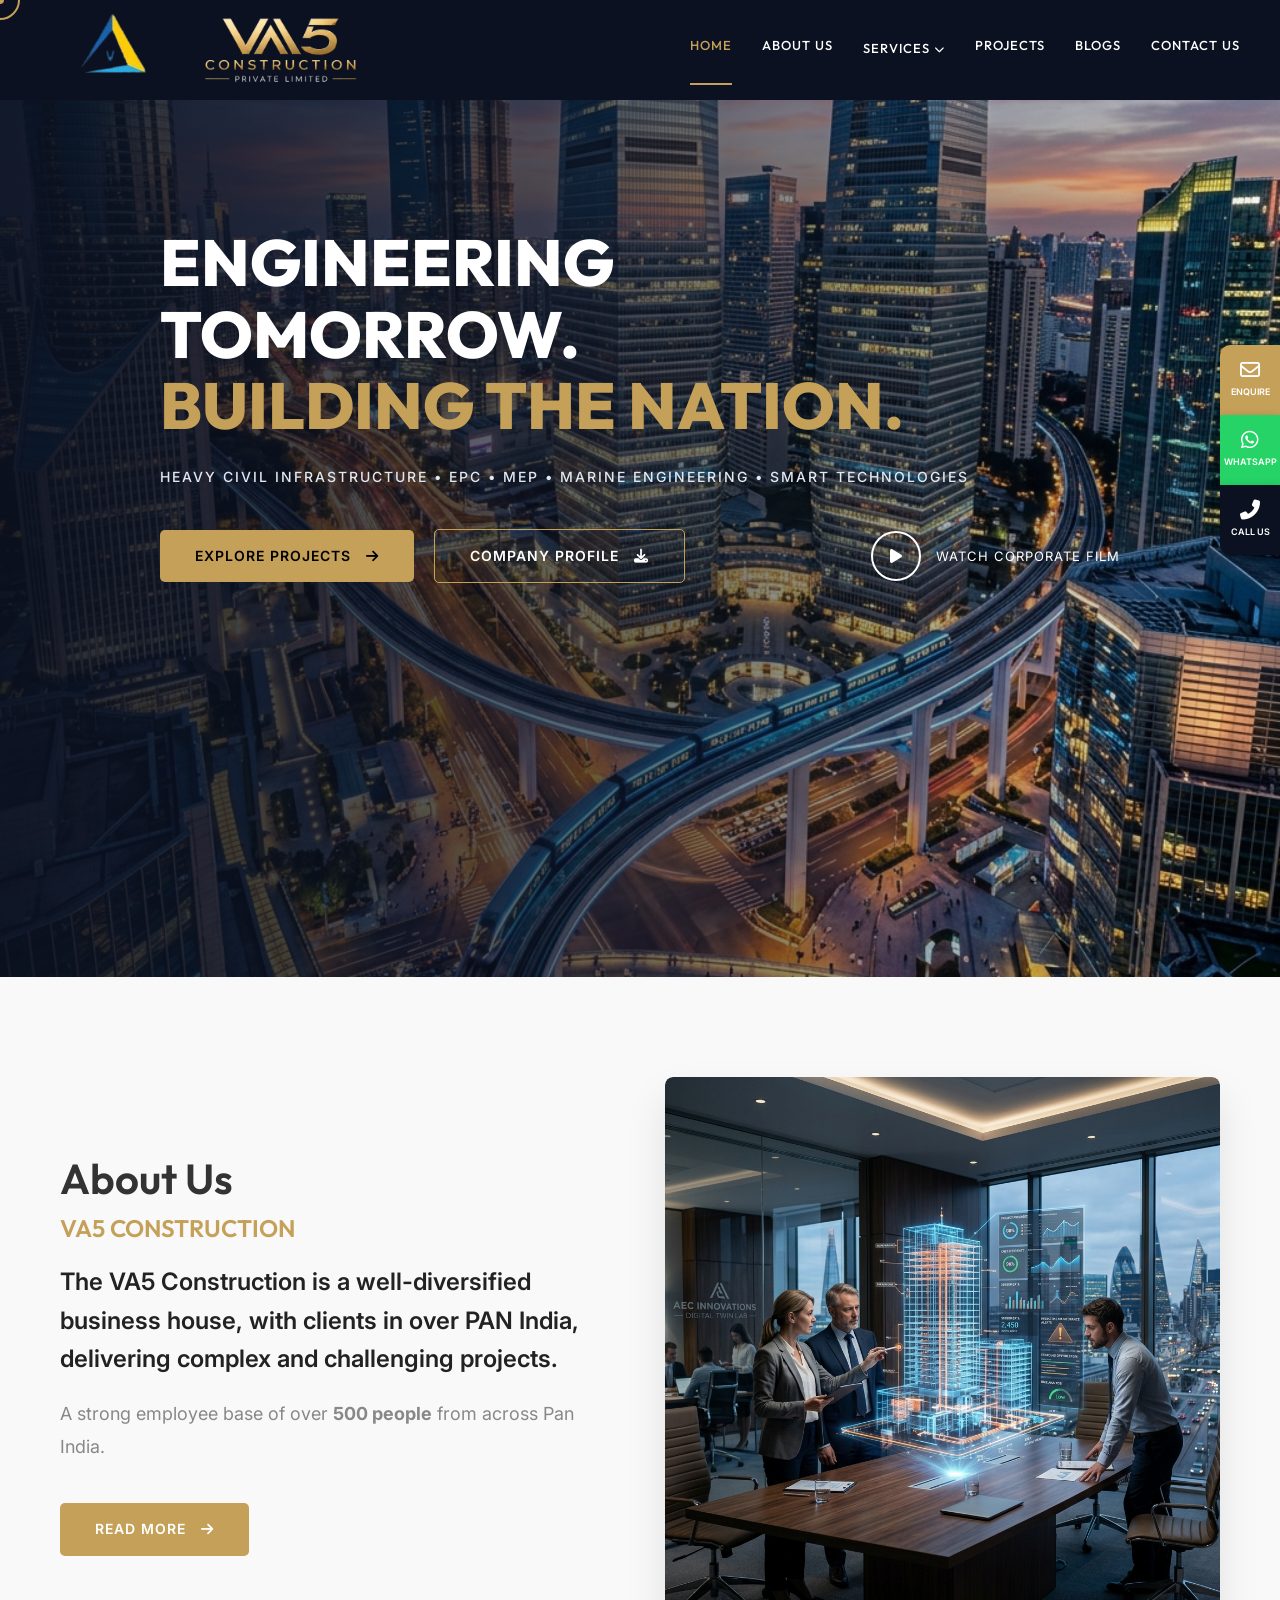
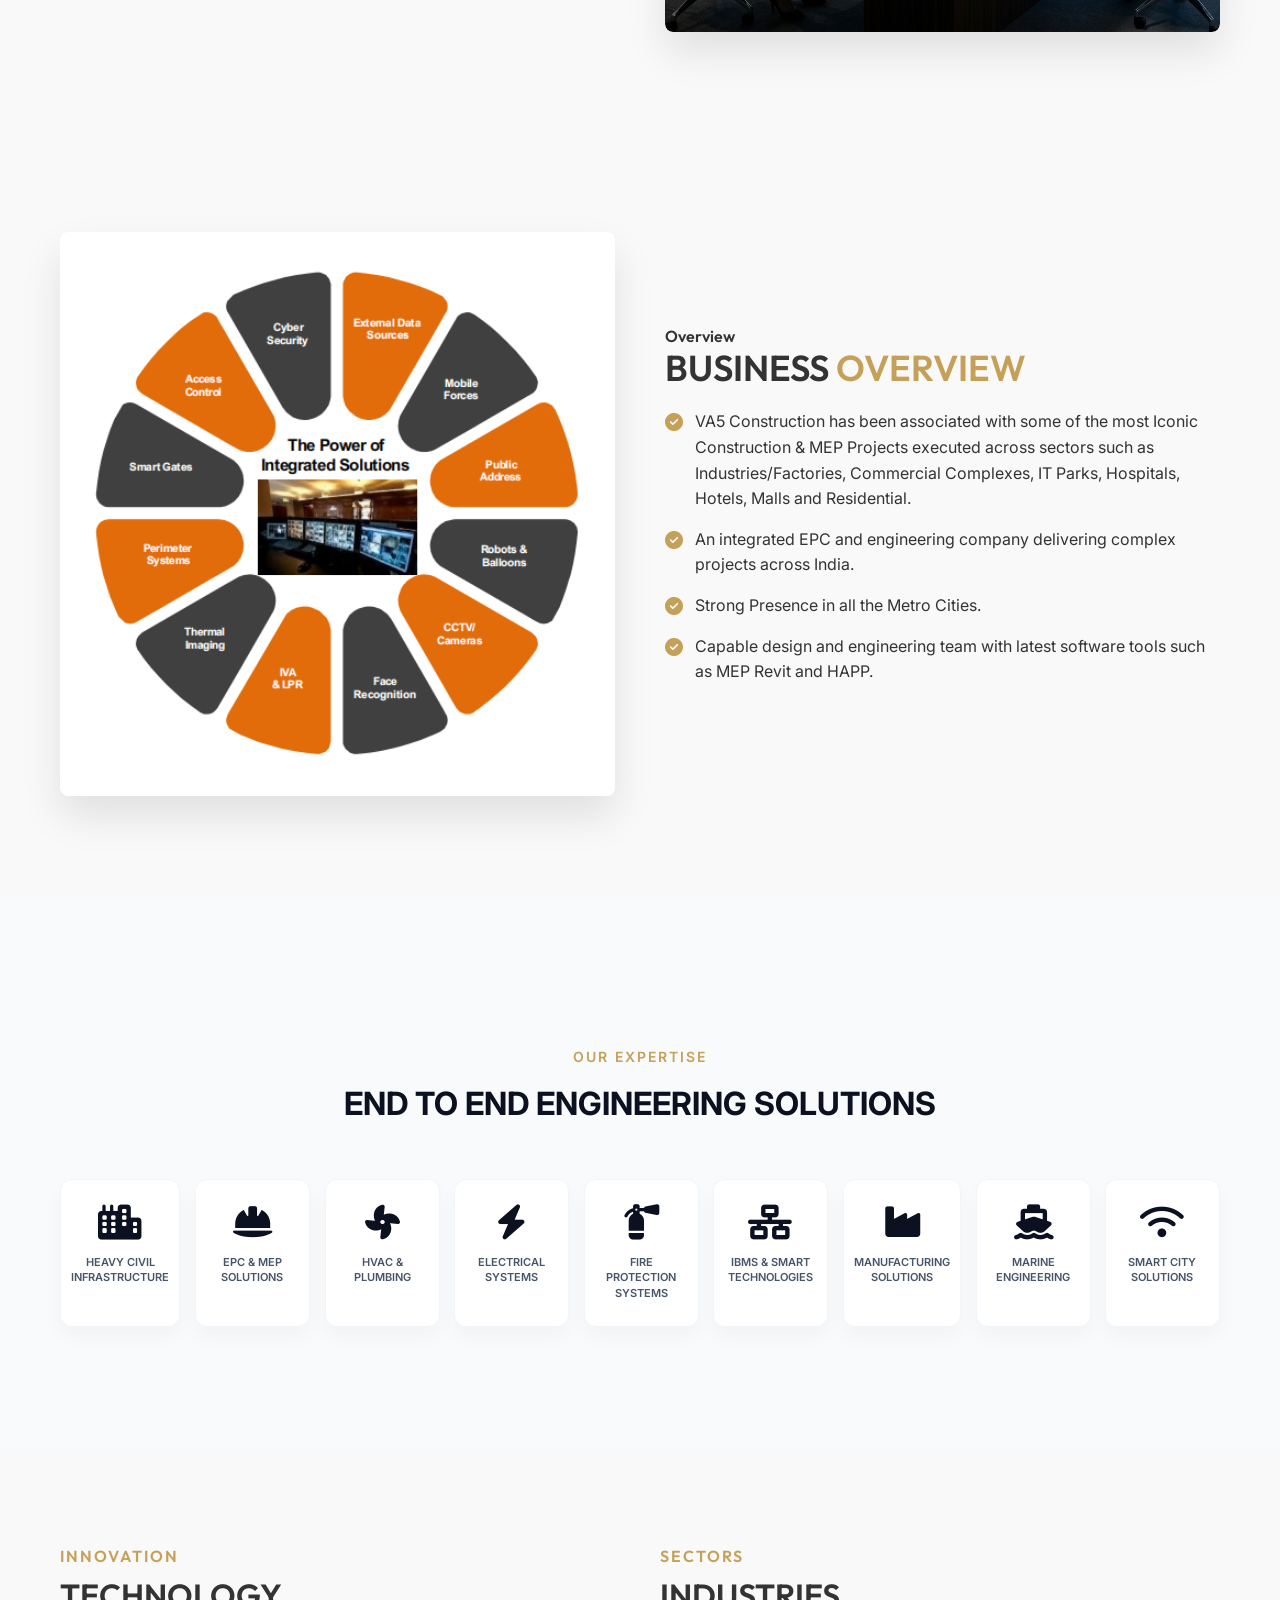
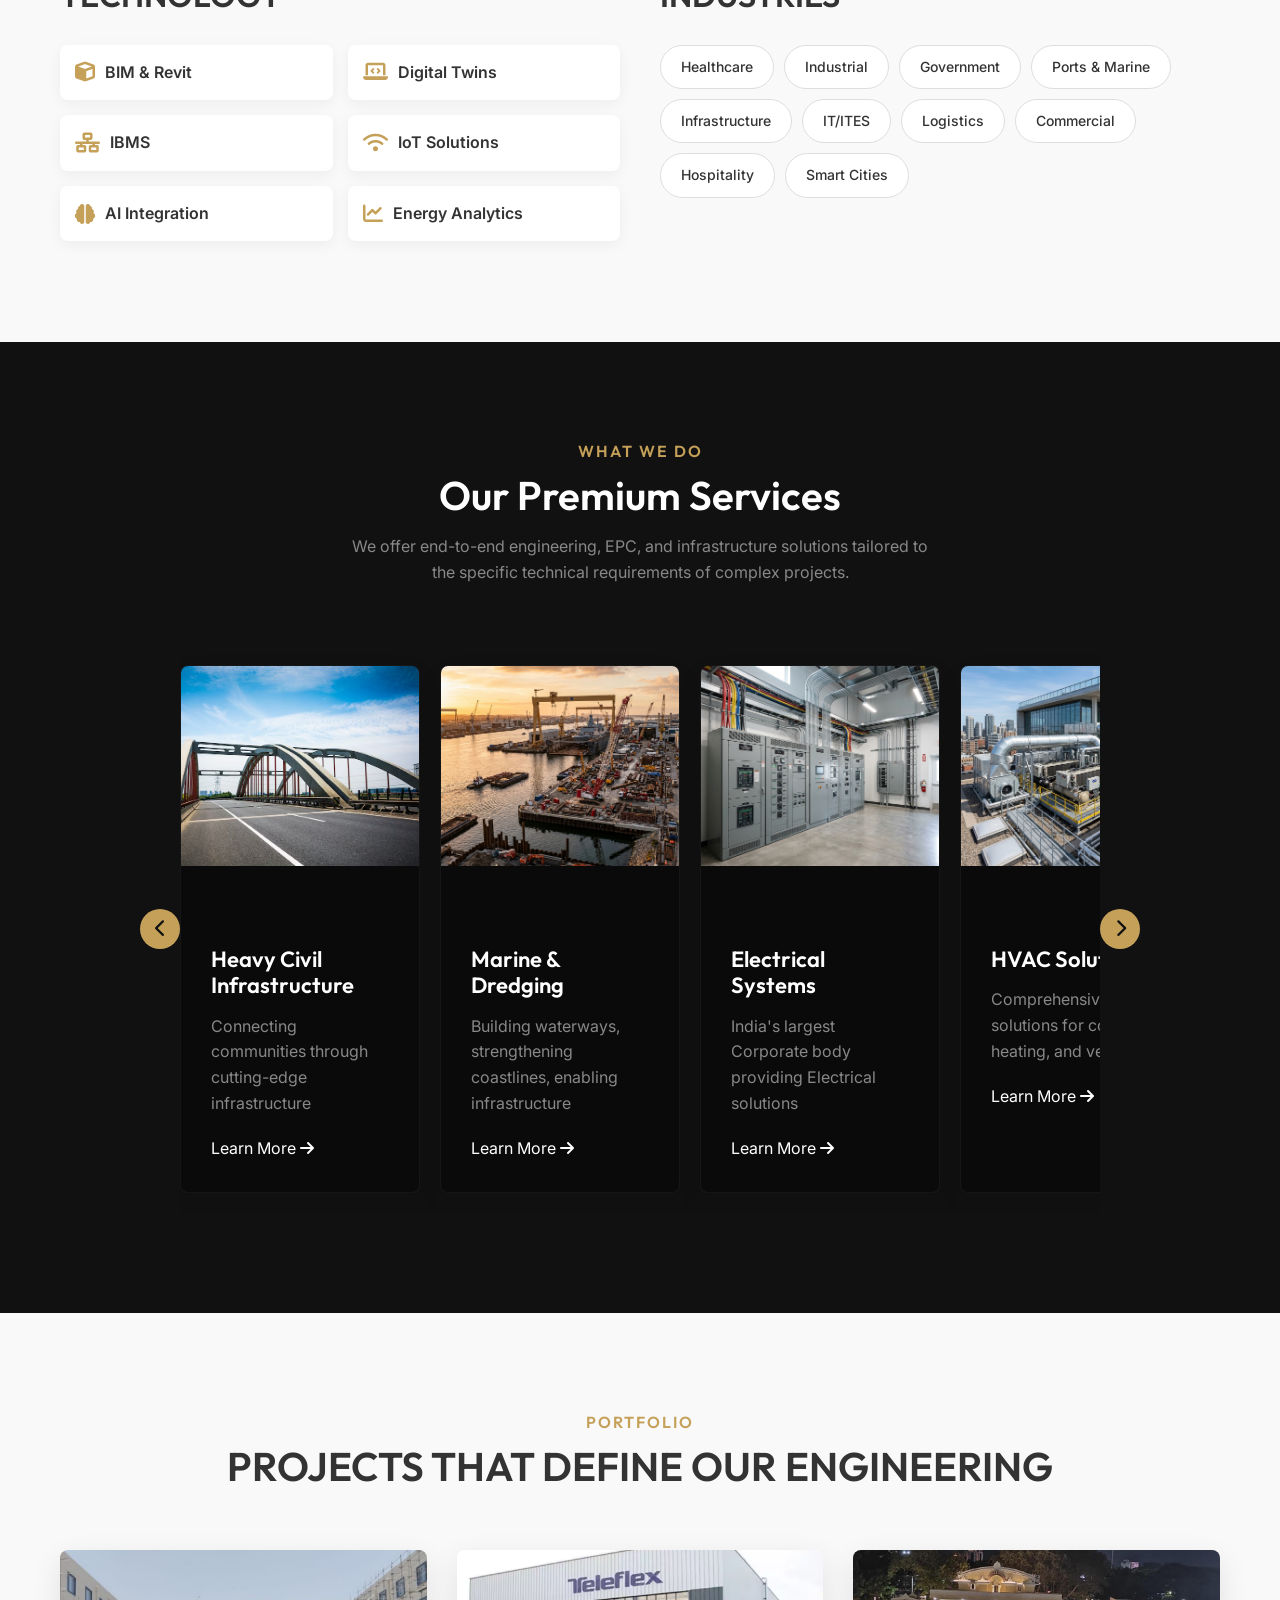
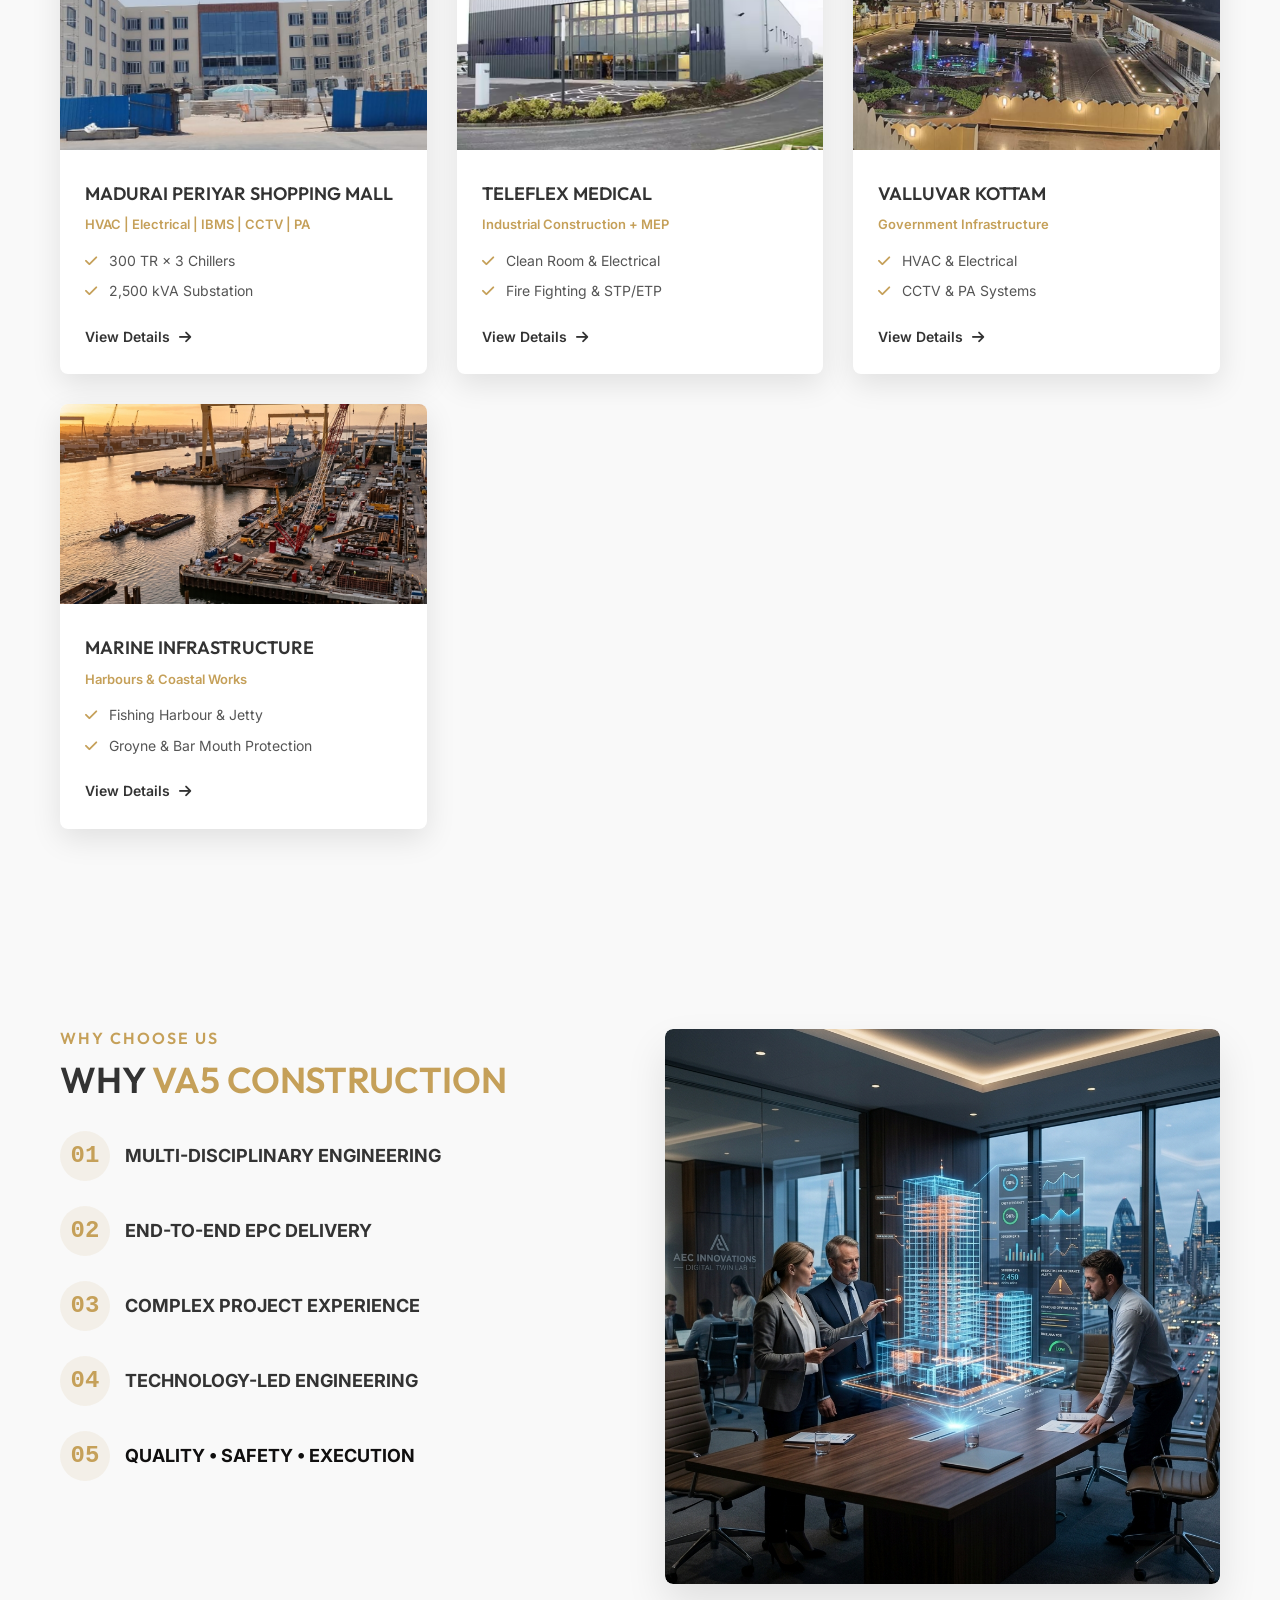
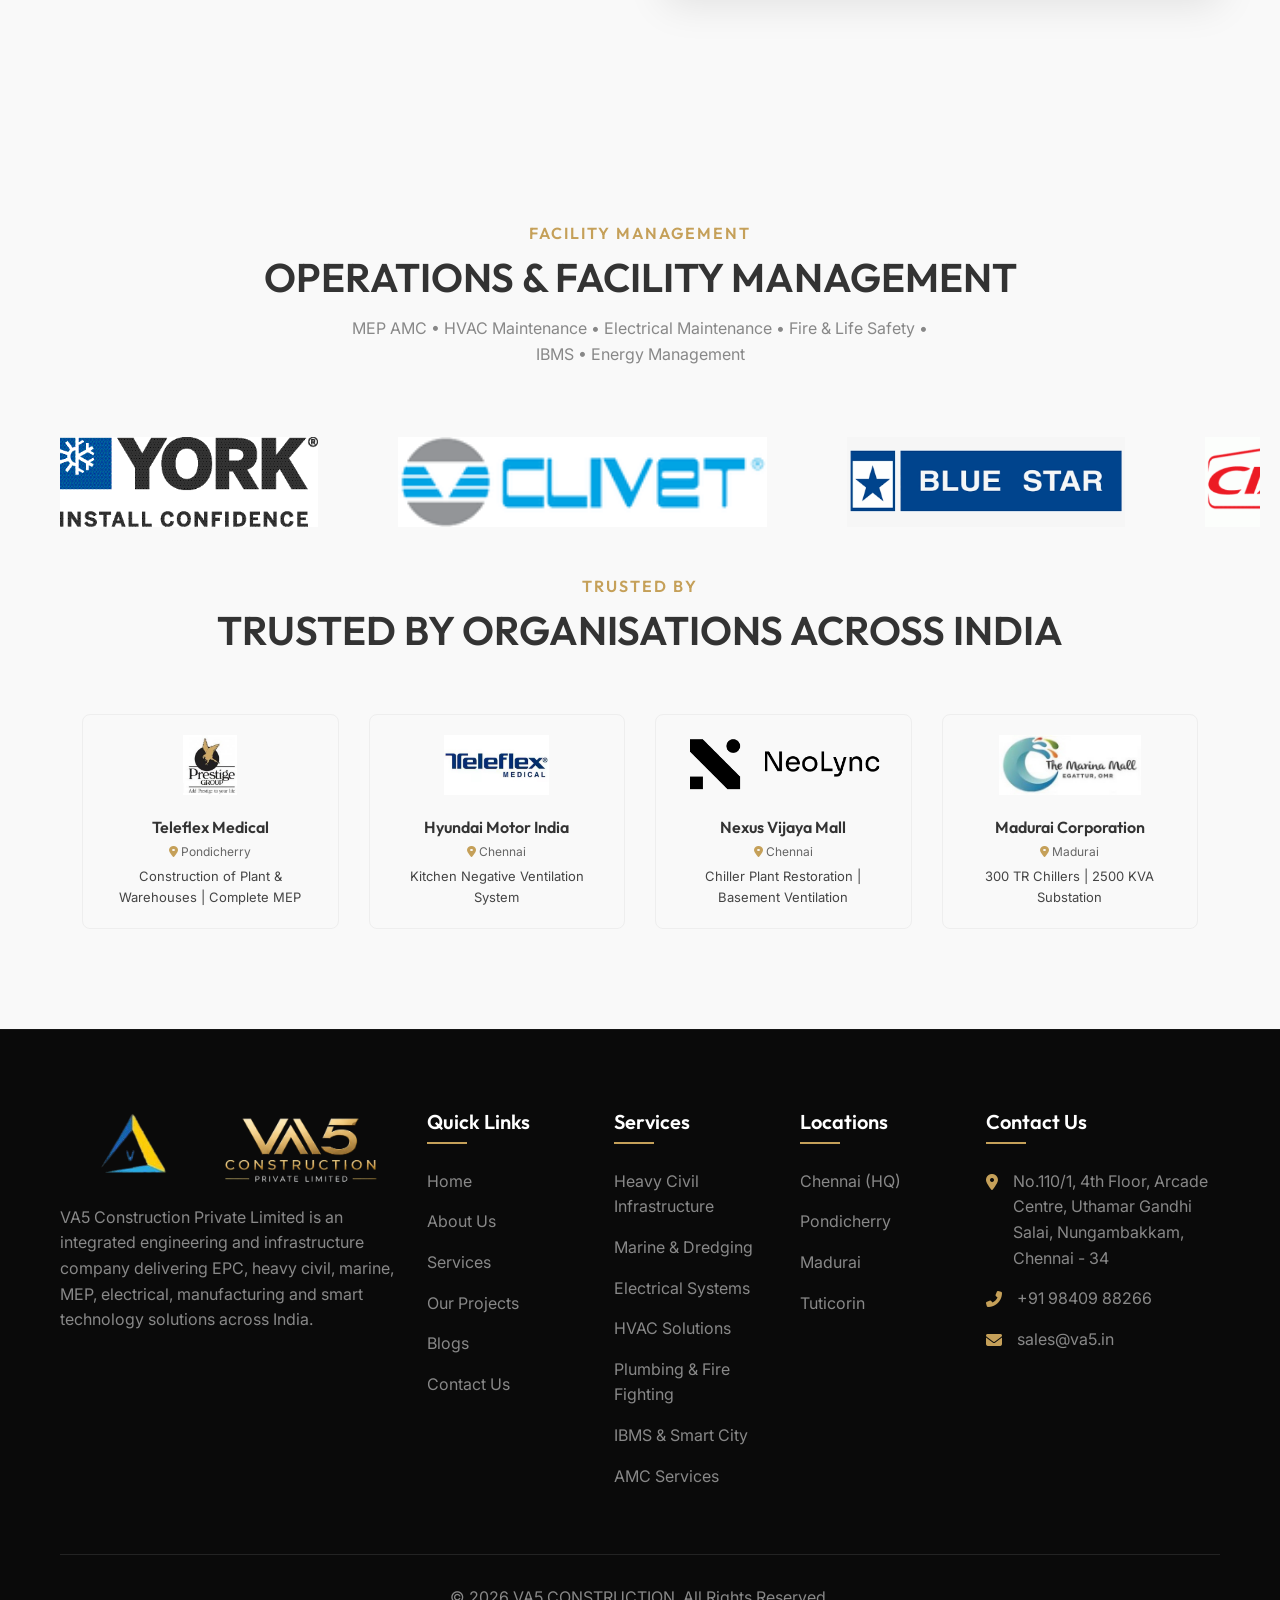
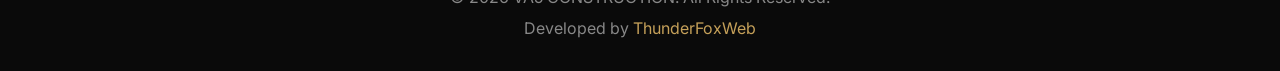
==== commit eee7237b: "feat: standardize footer navigation and add developer credit link across all pages" ====
--- a/index.html
+++ b/index.html
@@ -693,9 +693,9 @@
                         <li><a href="index.html">Home</a></li>
                         <li><a href="about.html">About Us</a></li>
                         <li><a href="services.html">Services</a></li>
-                        <li><a href="projects.html">Our Projects</a>
-                            <a href="blog.html">Blog</a>
-                        </li>
+                        <li><a href="projects.html">Our Projects</a></li>
+                        <li><a href="blog.html">Blogs</a></li>
+                        <li><a href="contact.html">Contact Us</a></li>
                     </ul>
                 </div>
                 <div>
@@ -740,6 +740,7 @@
             </div>
             <div class="footer-bottom">
                 <p>© 2026 VA5 CONSTRUCTION. All Rights Reserved.</p>
+                <p style="margin-top: 5px;">Developed by <a href="https://thunderfoxweb.co.in" target="_blank" style="color: var(--primary-color); text-decoration: none;">ThunderFoxWeb</a></p>
             </div>
         </div>
     </footer>
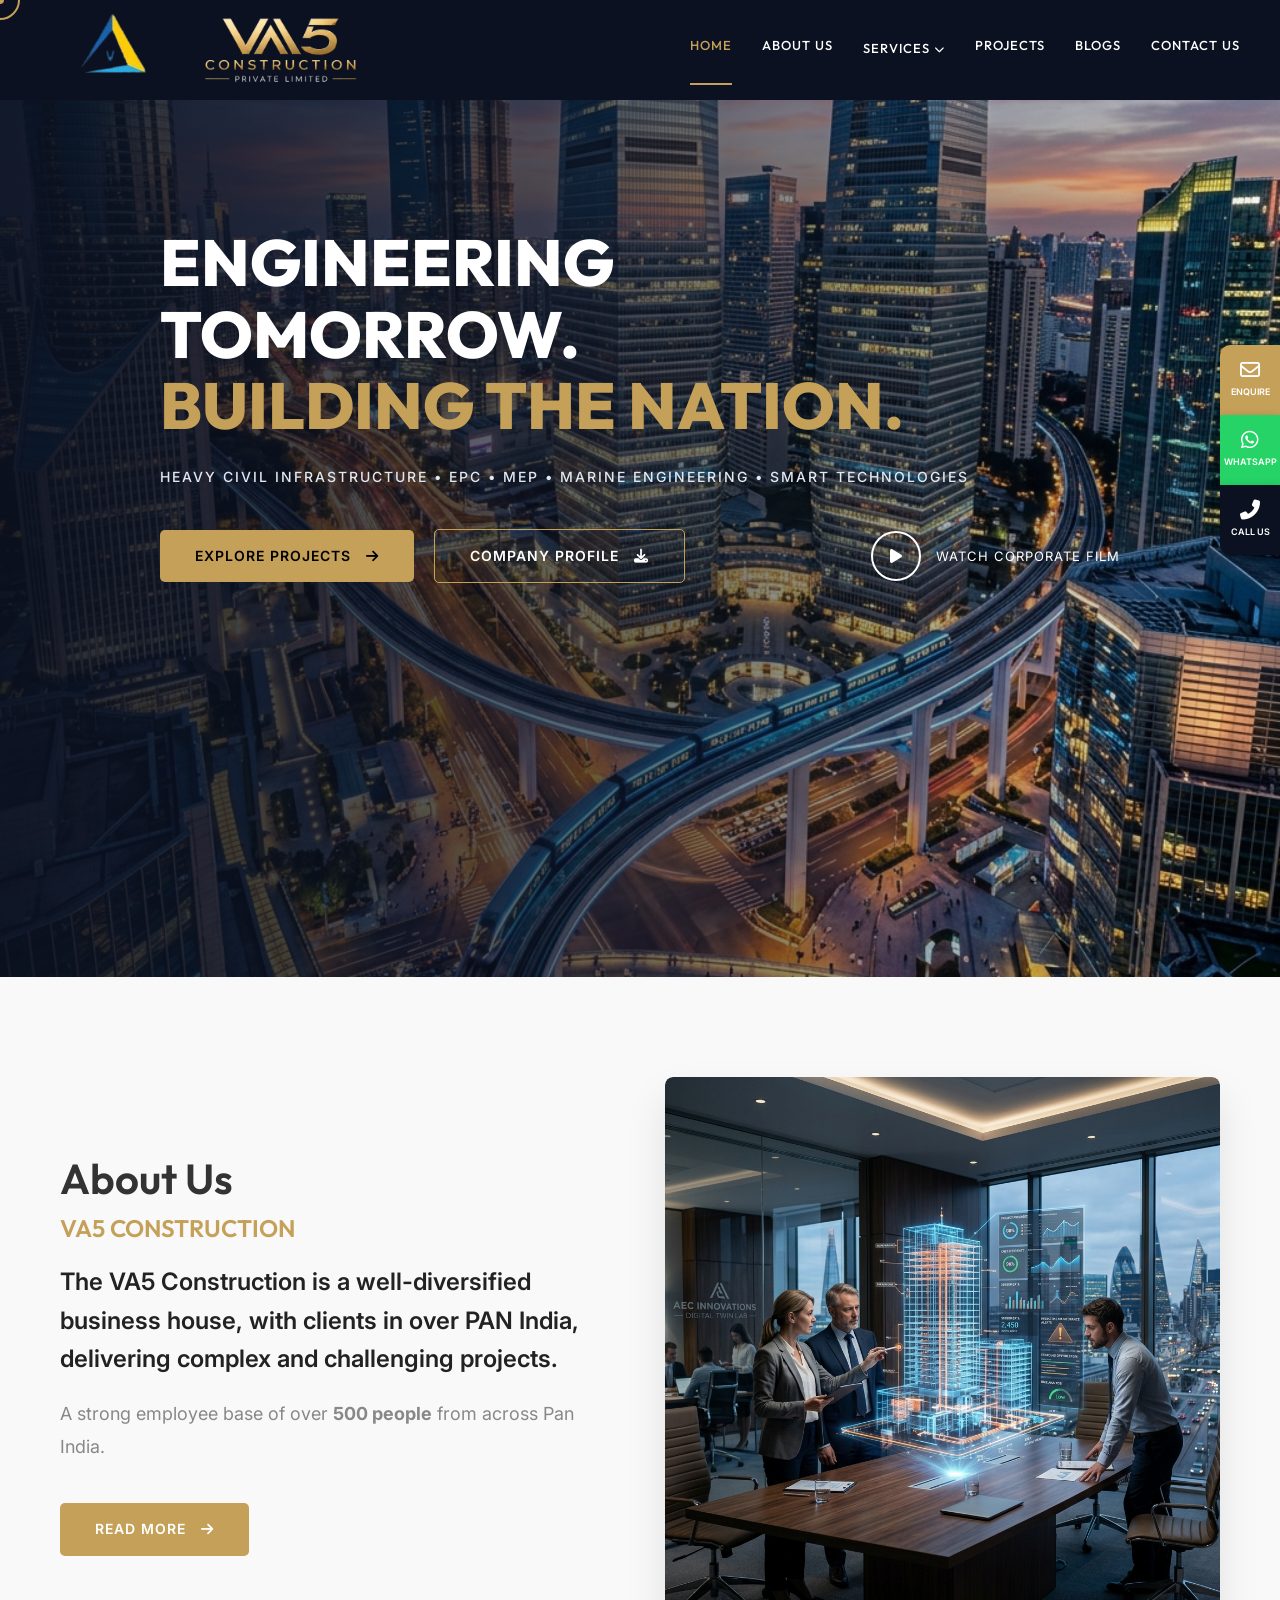
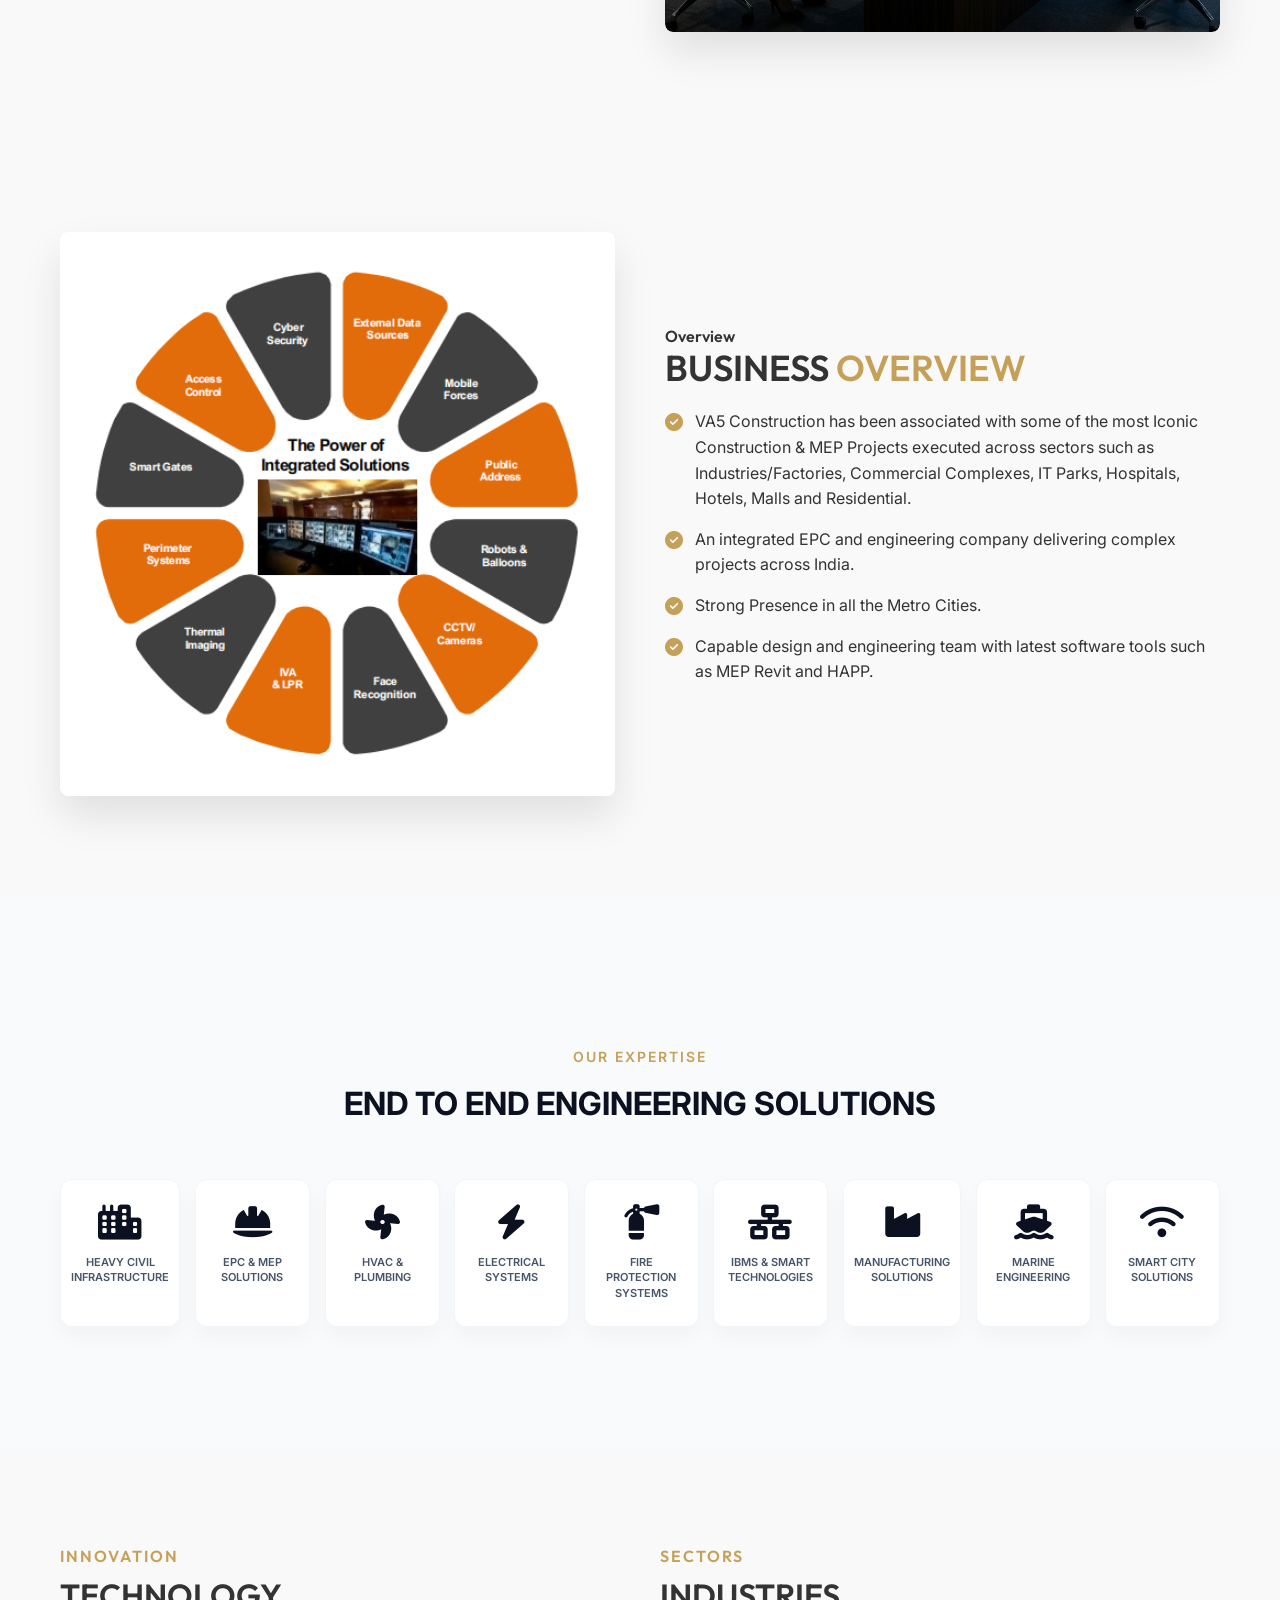
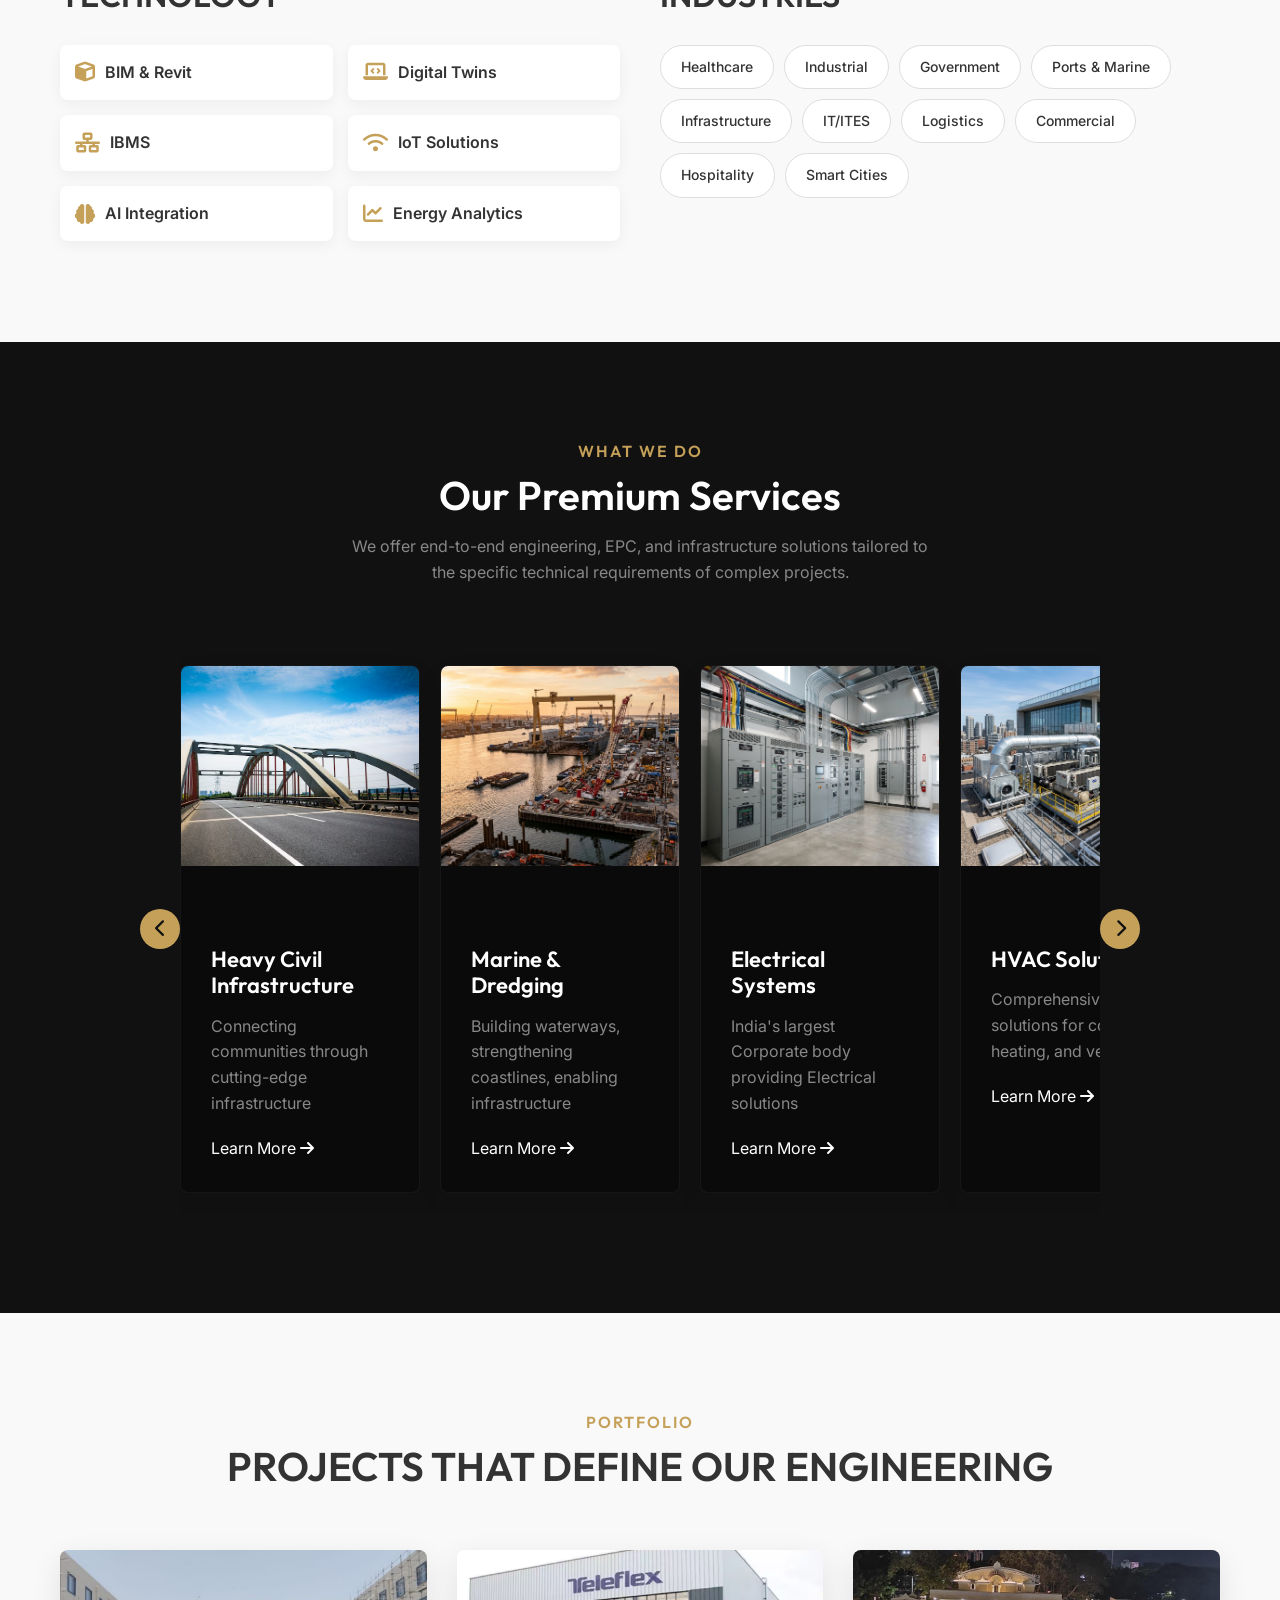
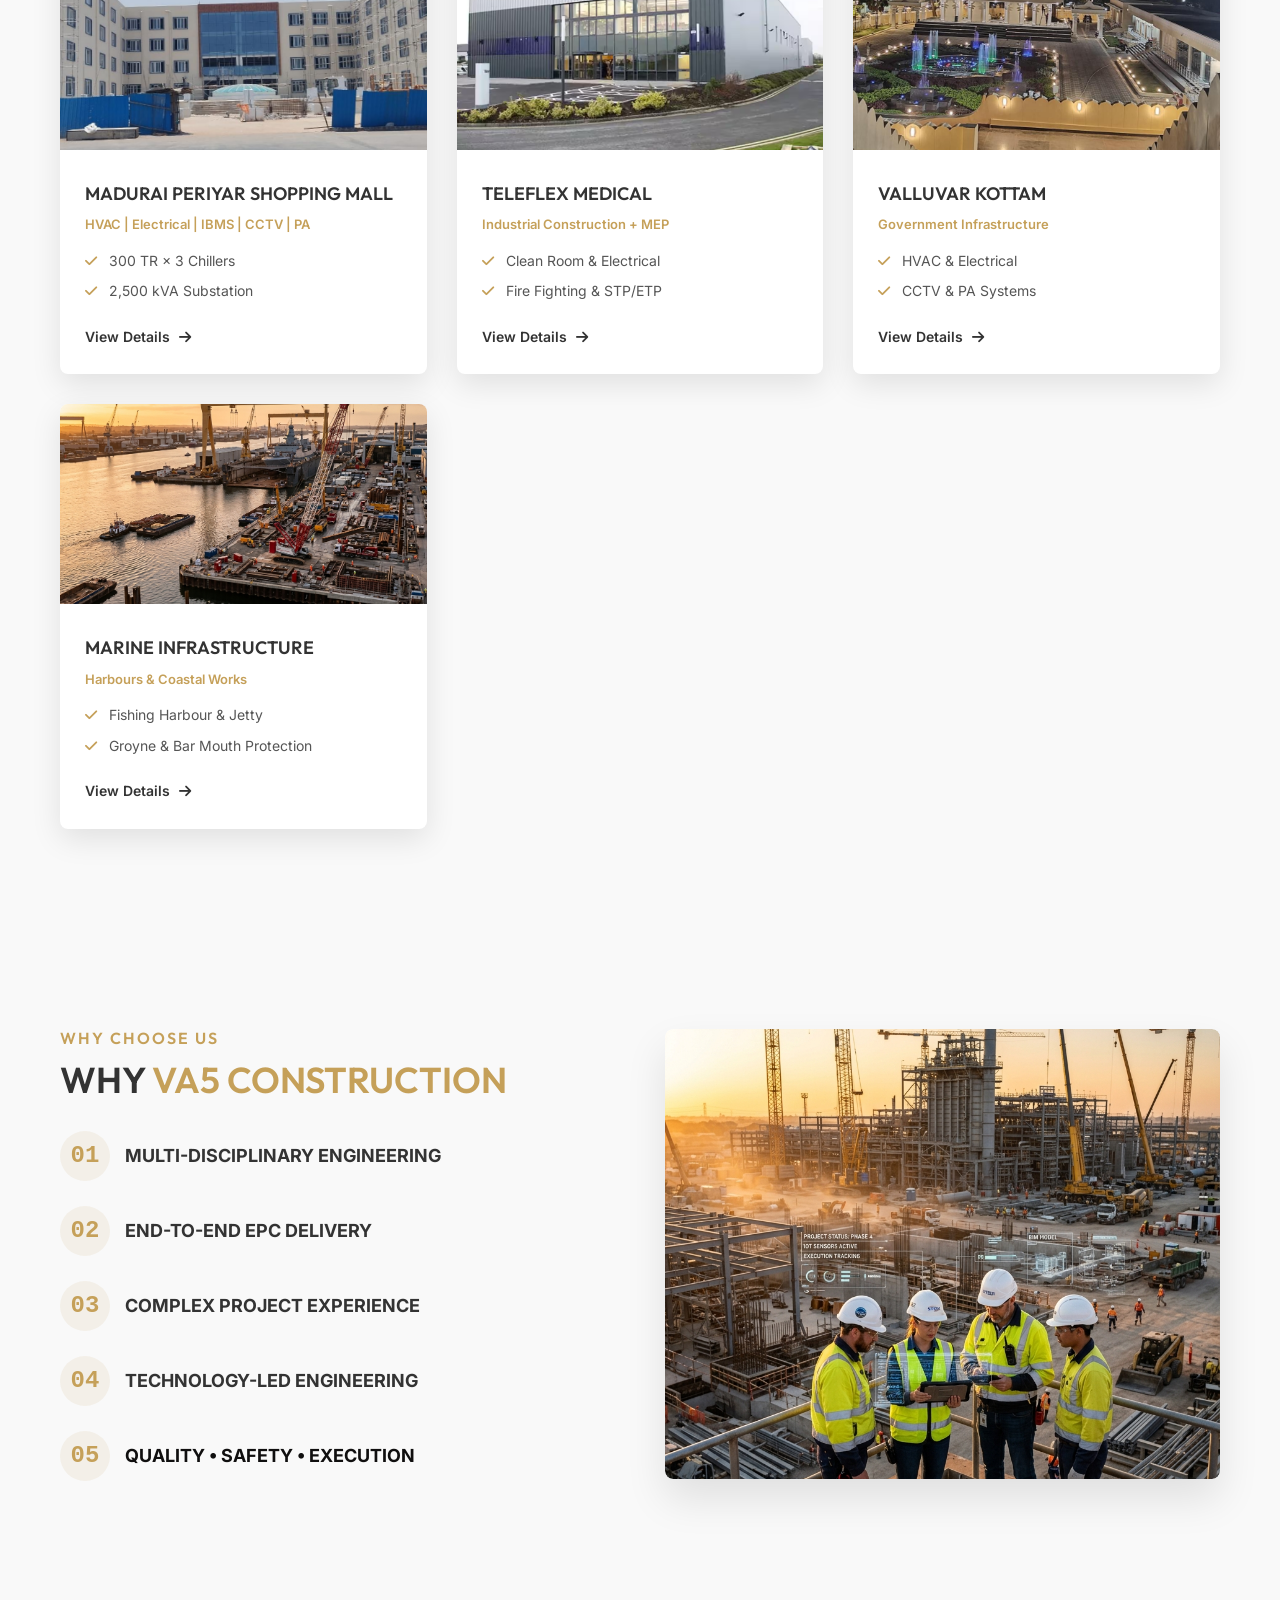
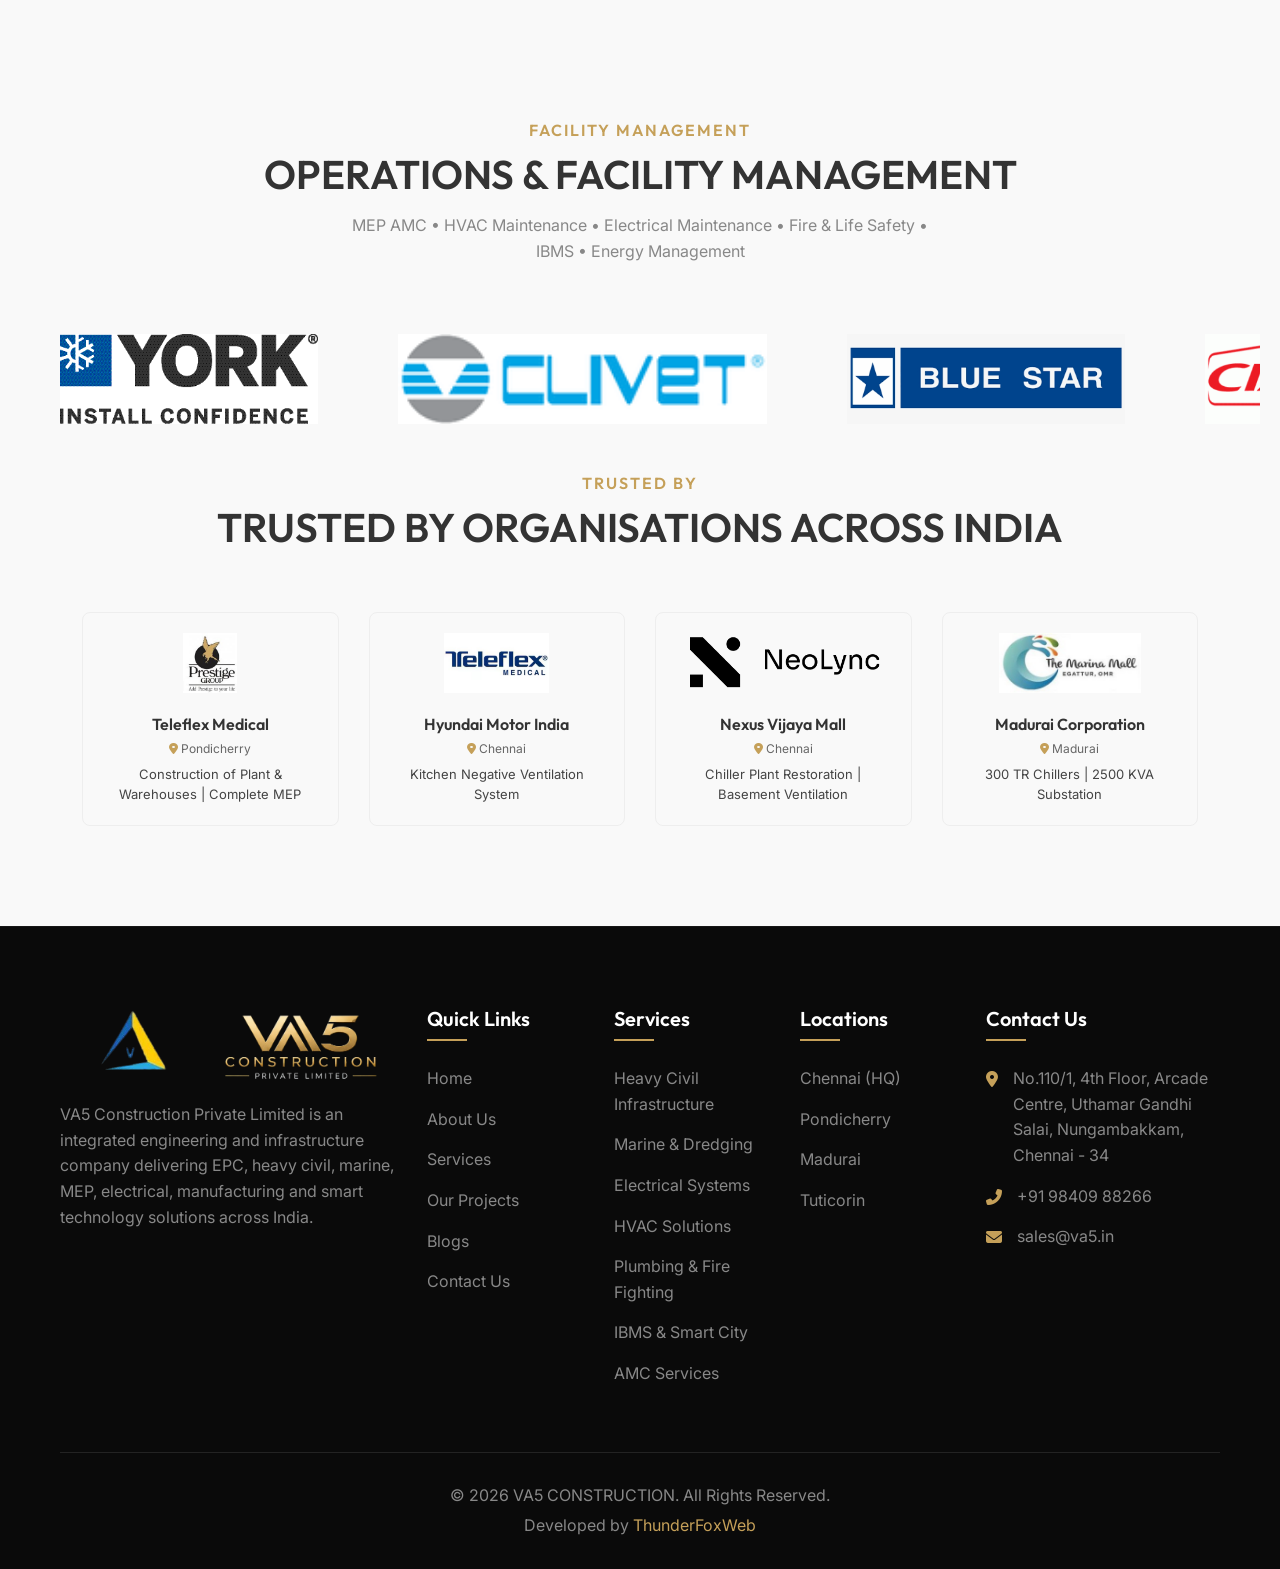
==== commit 2e02ea20: "feat: integrate WhatsApp messaging for contact form and update homepage about section image and styl" ====
--- a/index.html
+++ b/index.html
@@ -589,8 +589,8 @@
                         </div>
                     </div>
                 </div>
-                <div class="about-img reveal-right" style="position: sticky; top: 120px;">
-                    <img alt="Why VA5 Construction" src="images/why_us.png" style="border-radius: 8px;" />
+                <div class="about-img reveal-right" style="position: sticky; top: 100px;">
+                    <img alt="Why VA5 Construction" src="images/why_choose_us_engineering.jpg" style="border-radius: 8px; width: 100%; max-height: 450px; object-fit: cover;" />
                 </div>
             </div>
         </div>
@@ -740,7 +740,8 @@
             </div>
             <div class="footer-bottom">
                 <p>© 2026 VA5 CONSTRUCTION. All Rights Reserved.</p>
-                <p style="margin-top: 5px;">Developed by <a href="https://thunderfoxweb.co.in" target="_blank" style="color: var(--primary-color); text-decoration: none;">ThunderFoxWeb</a></p>
+                <p style="margin-top: 5px;">Developed by <a href="https://thunderfoxweb.co.in" target="_blank"
+                        style="color: var(--primary-color); text-decoration: none;">ThunderFoxWeb</a></p>
             </div>
         </div>
     </footer>
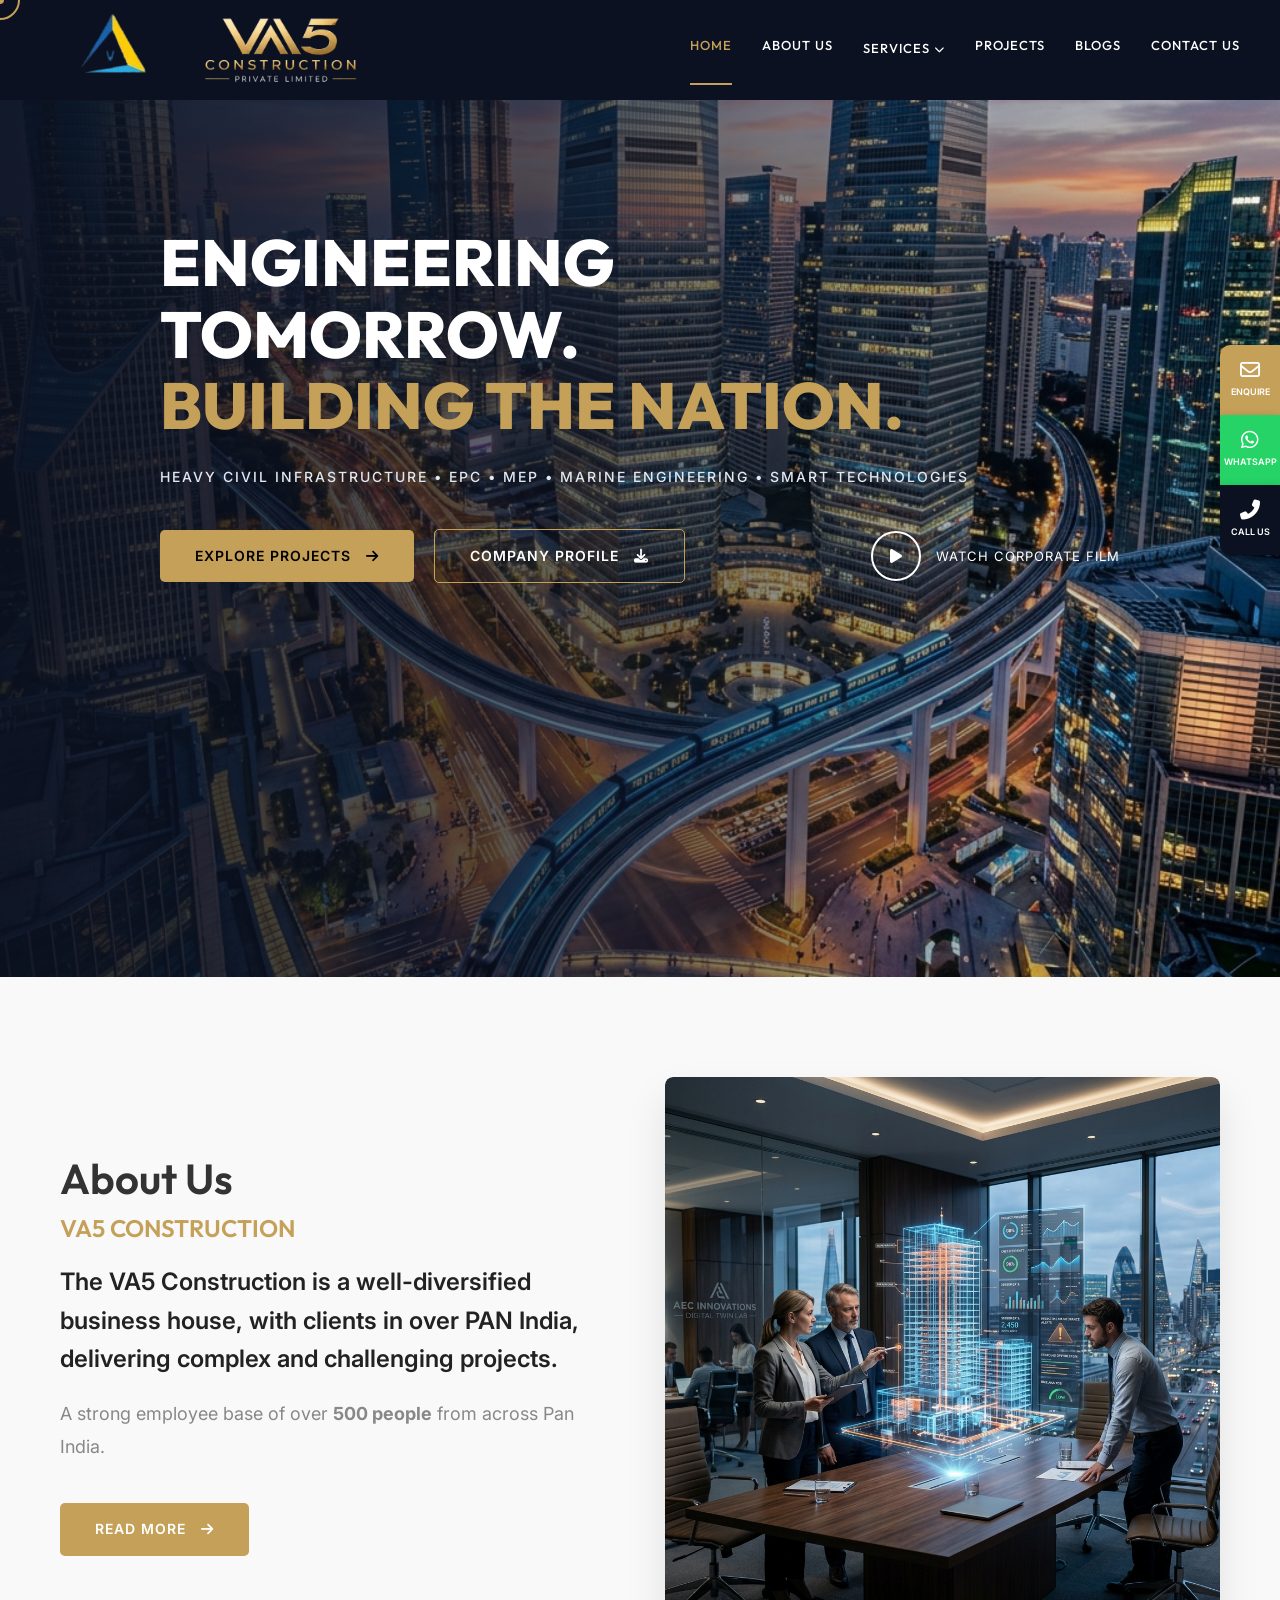
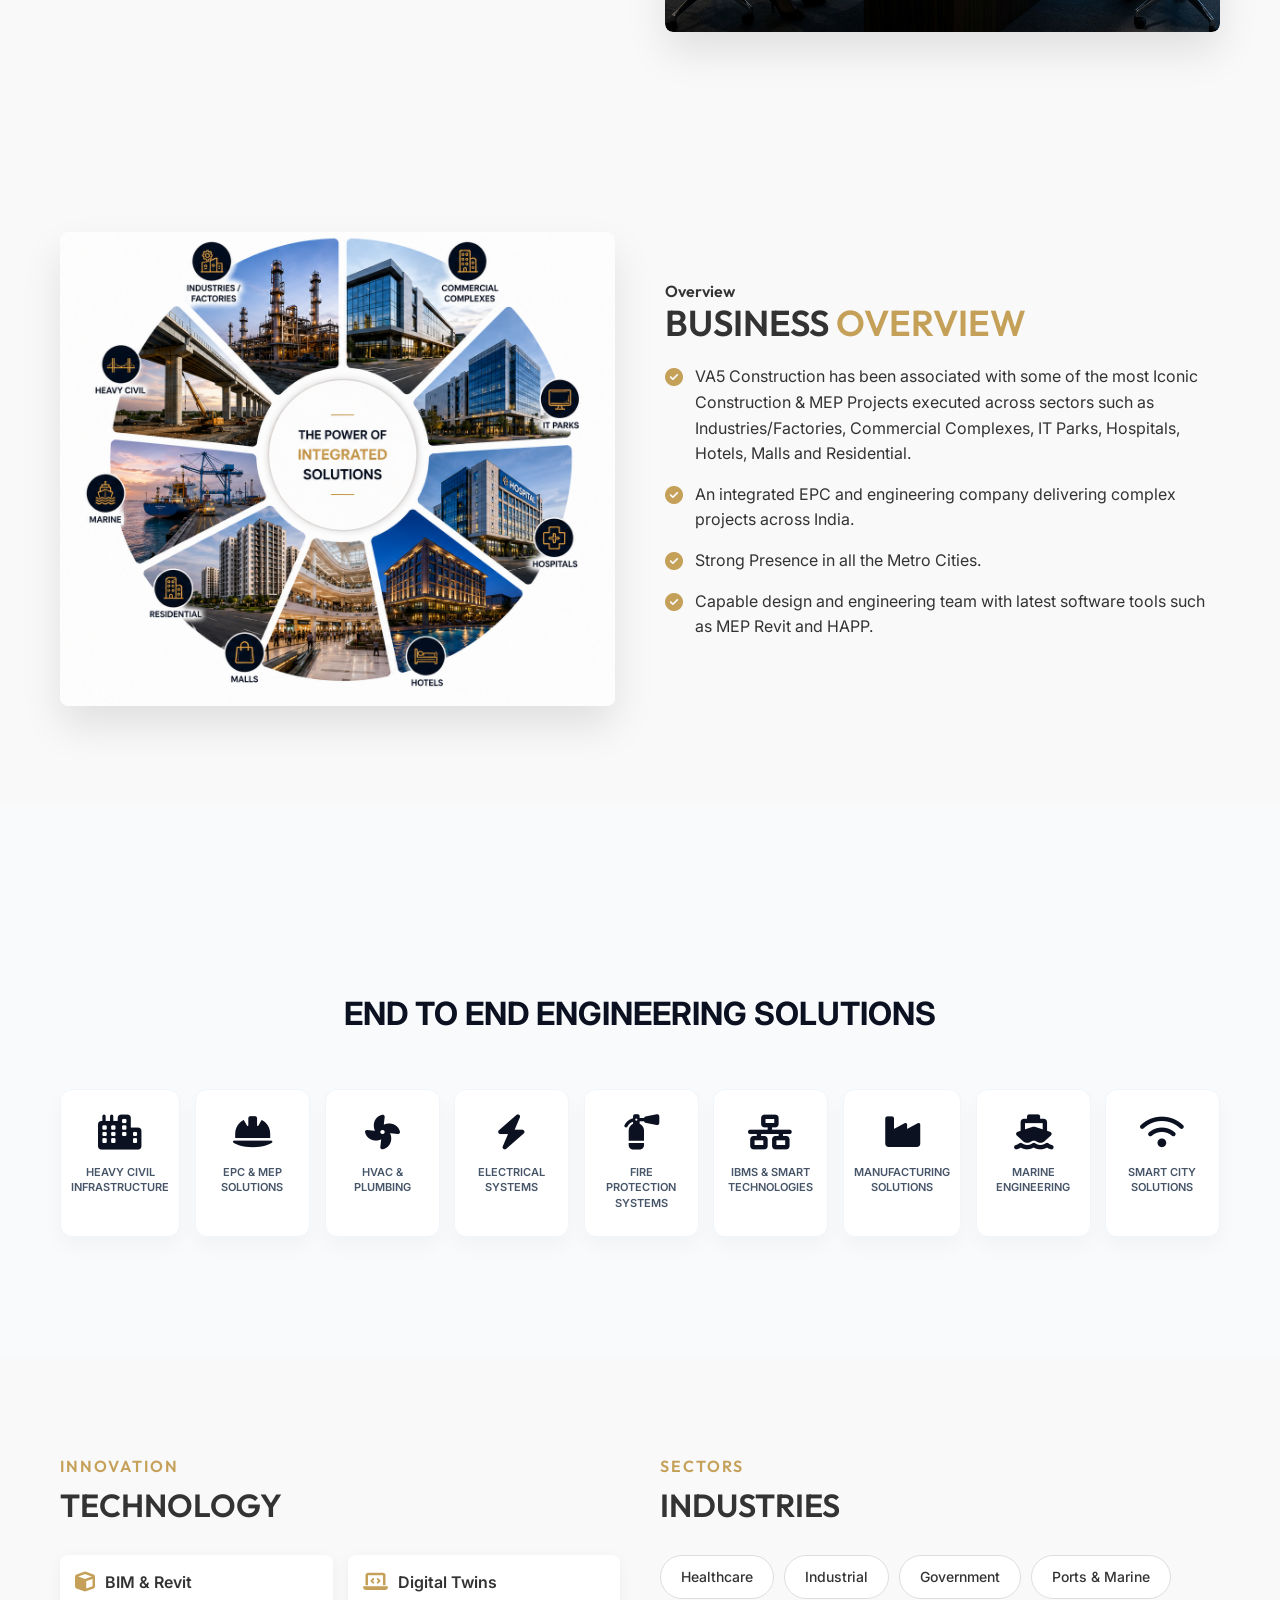
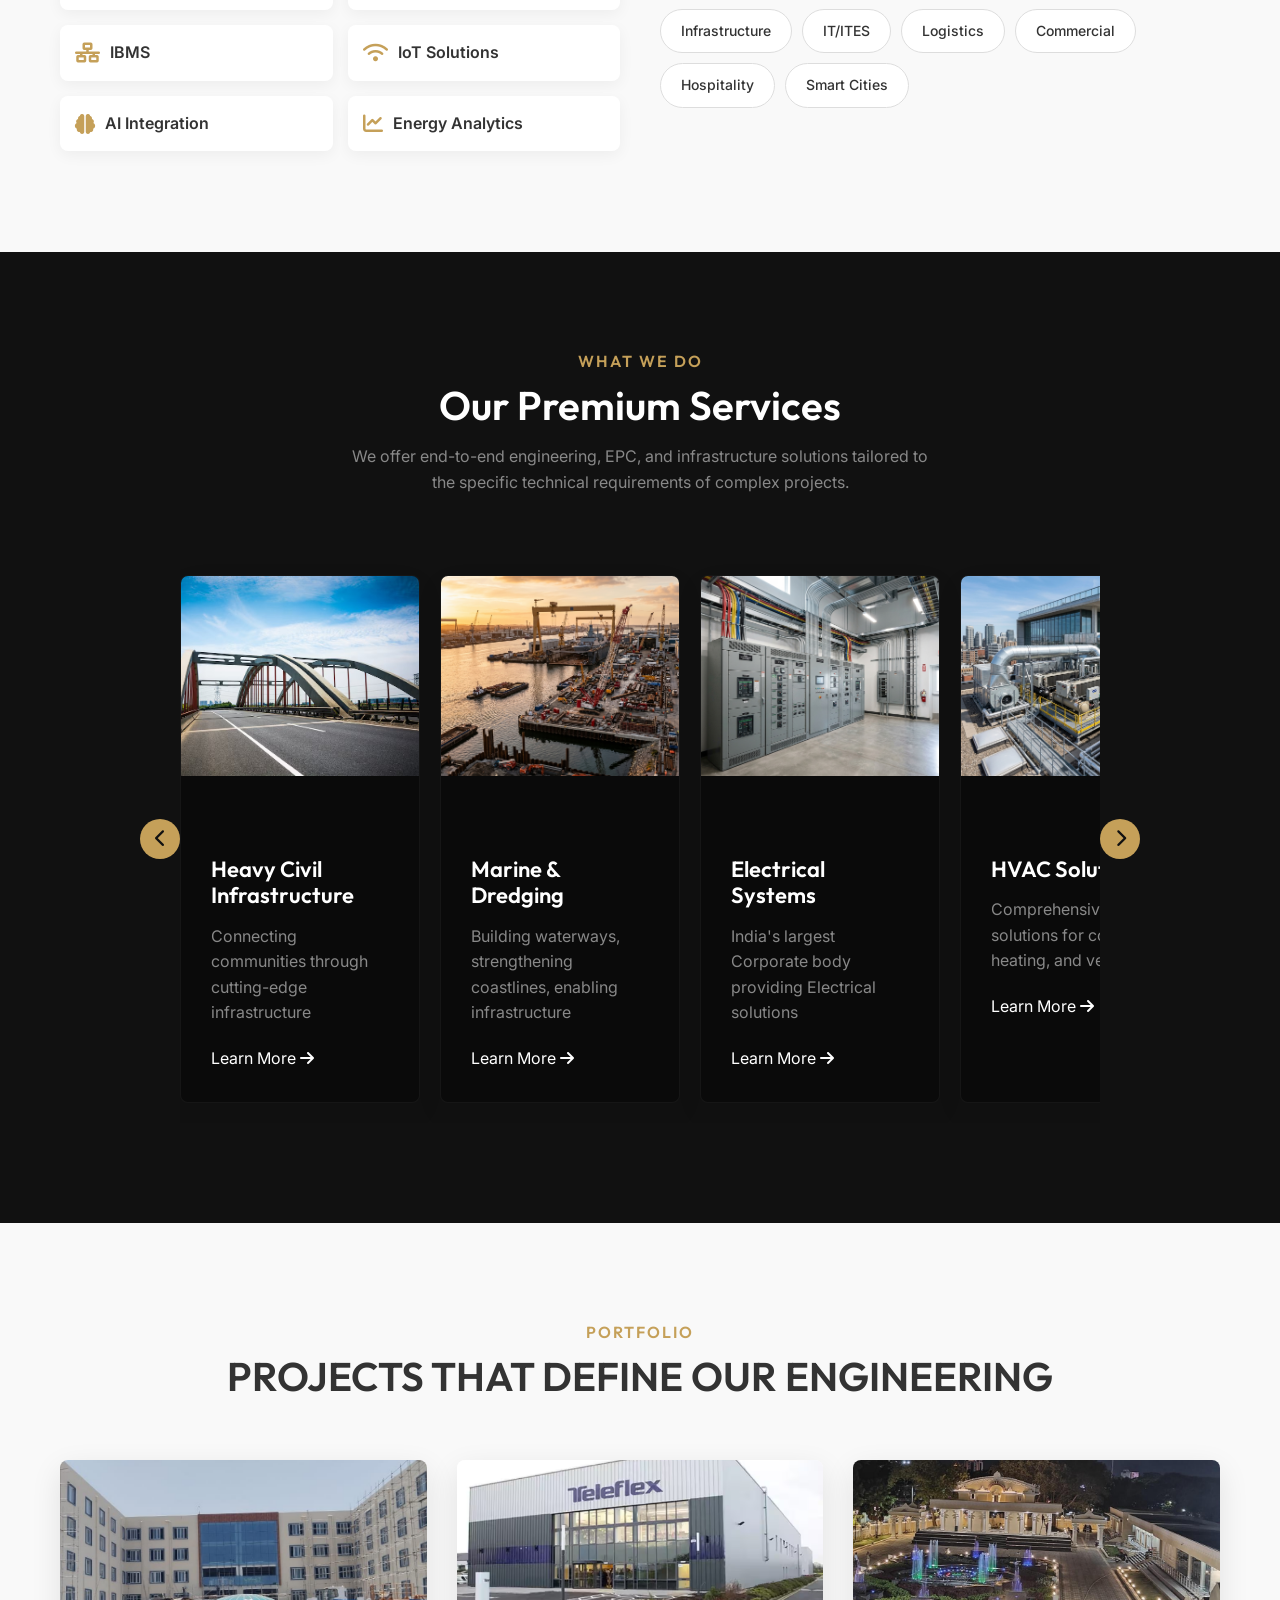
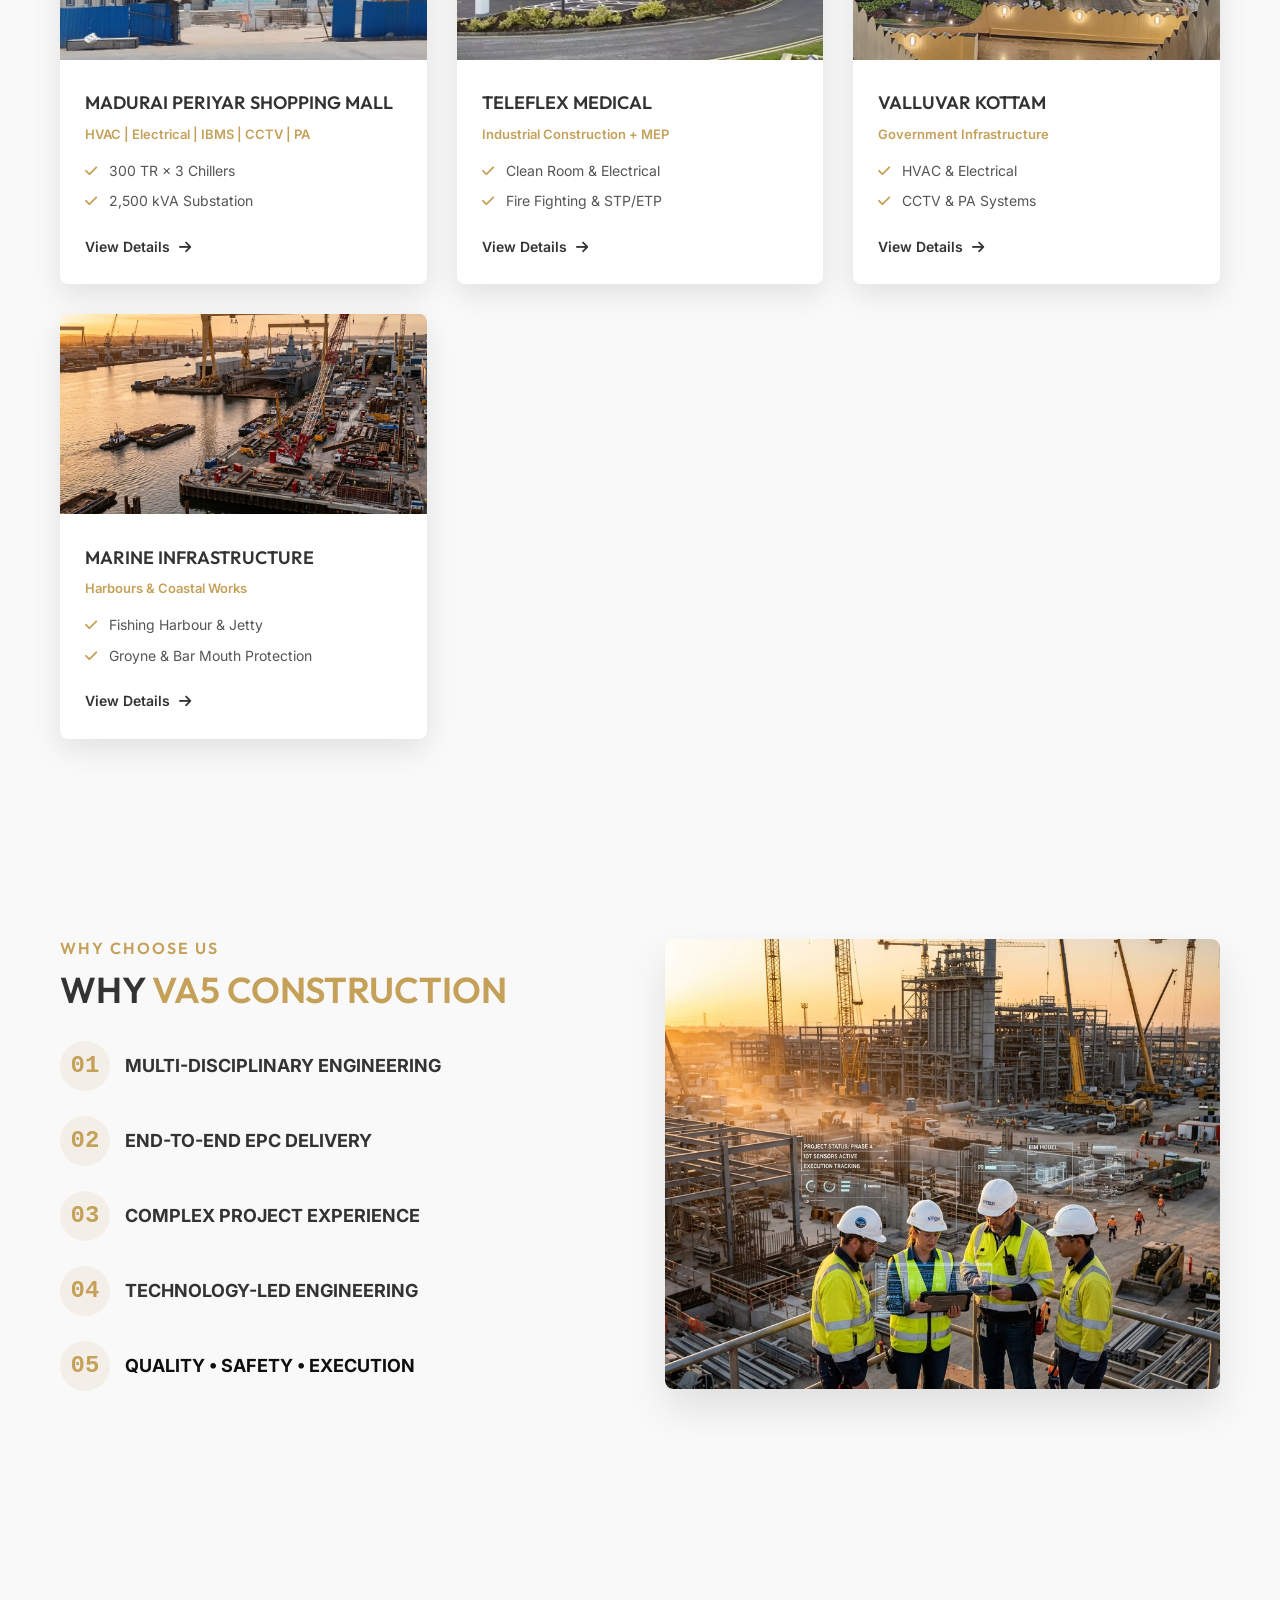
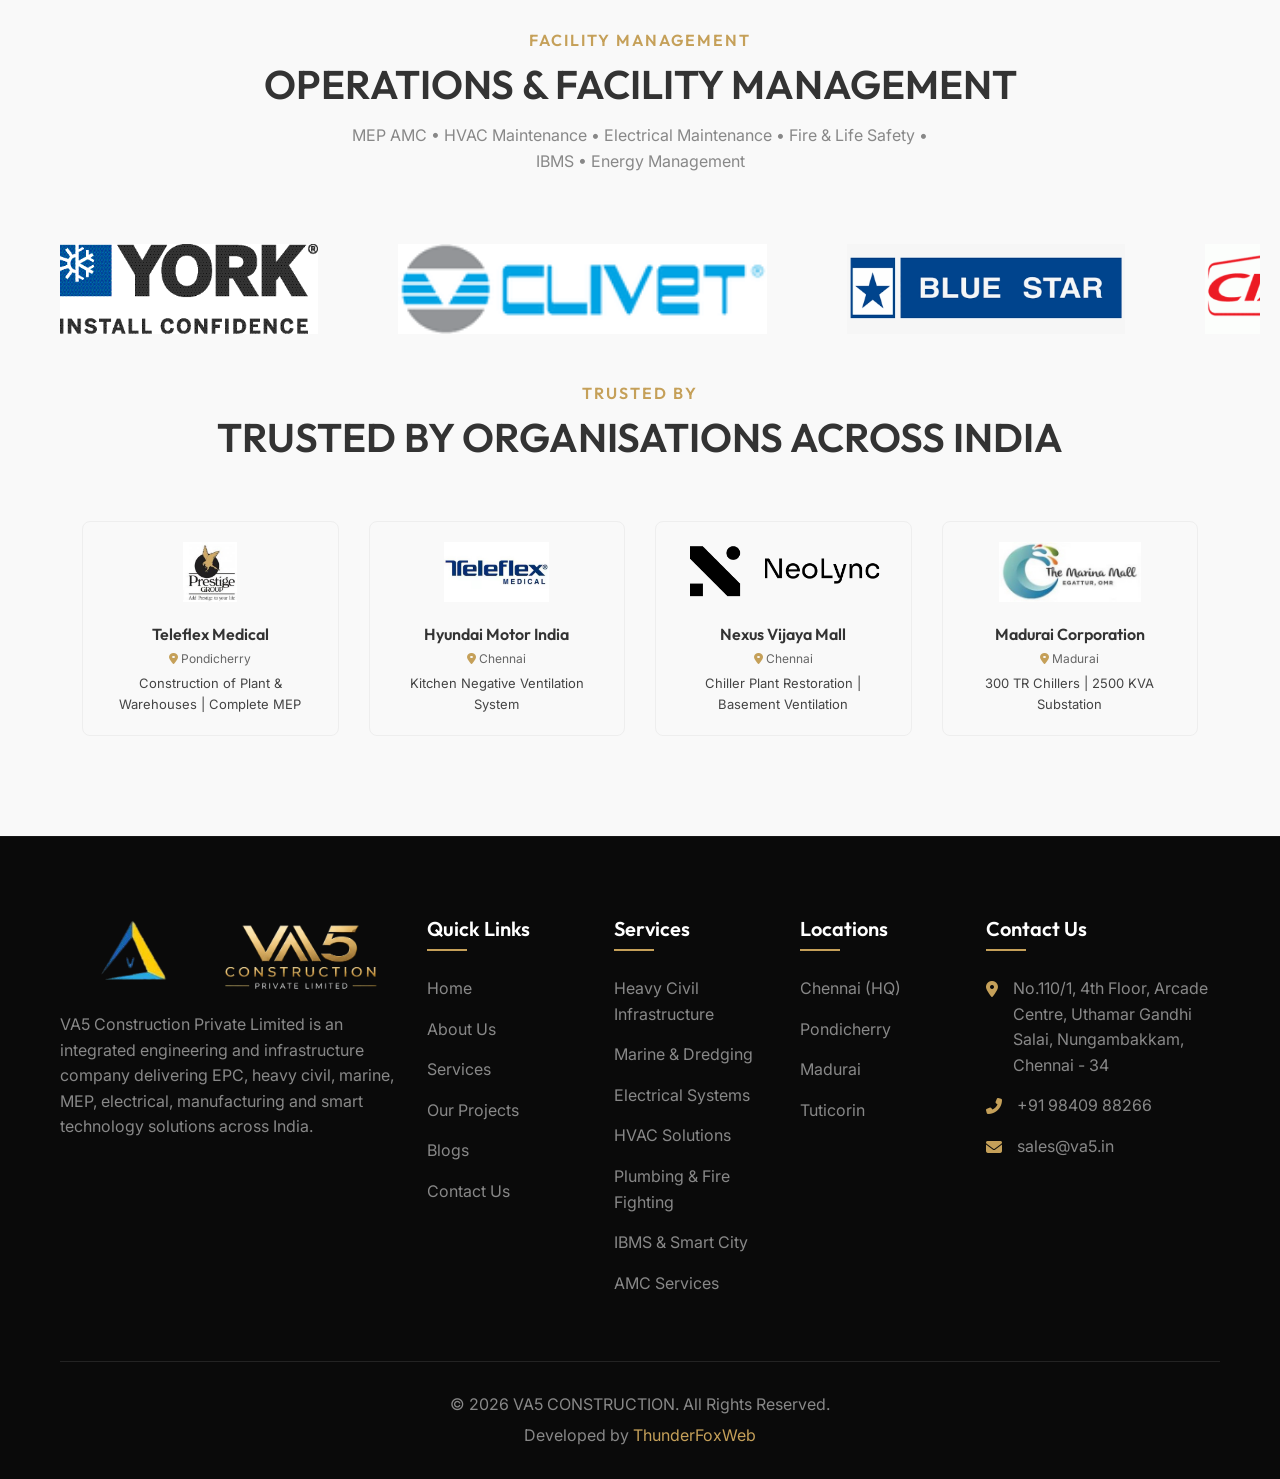
==== commit 390aaca5: "feat: add favicon to all HTML pages" ====
--- a/index.html
+++ b/index.html
@@ -8,6 +8,7 @@
     <meta content="VA5 CONSTRUCTION - Building dream homes and commercial spaces with quality and expertise in Chennai"
         name="description" />
     <title>VA5 CONSTRUCTION | Top Builders in Chennai</title>
+    <link rel="icon" type="image/png" href="images/favicon.png" />
     <link href="css/style.css" rel="stylesheet" />
     <link href="https://cdnjs.cloudflare.com/ajax/libs/font-awesome/6.4.0/css/all.min.css" rel="stylesheet" />
 </head>
